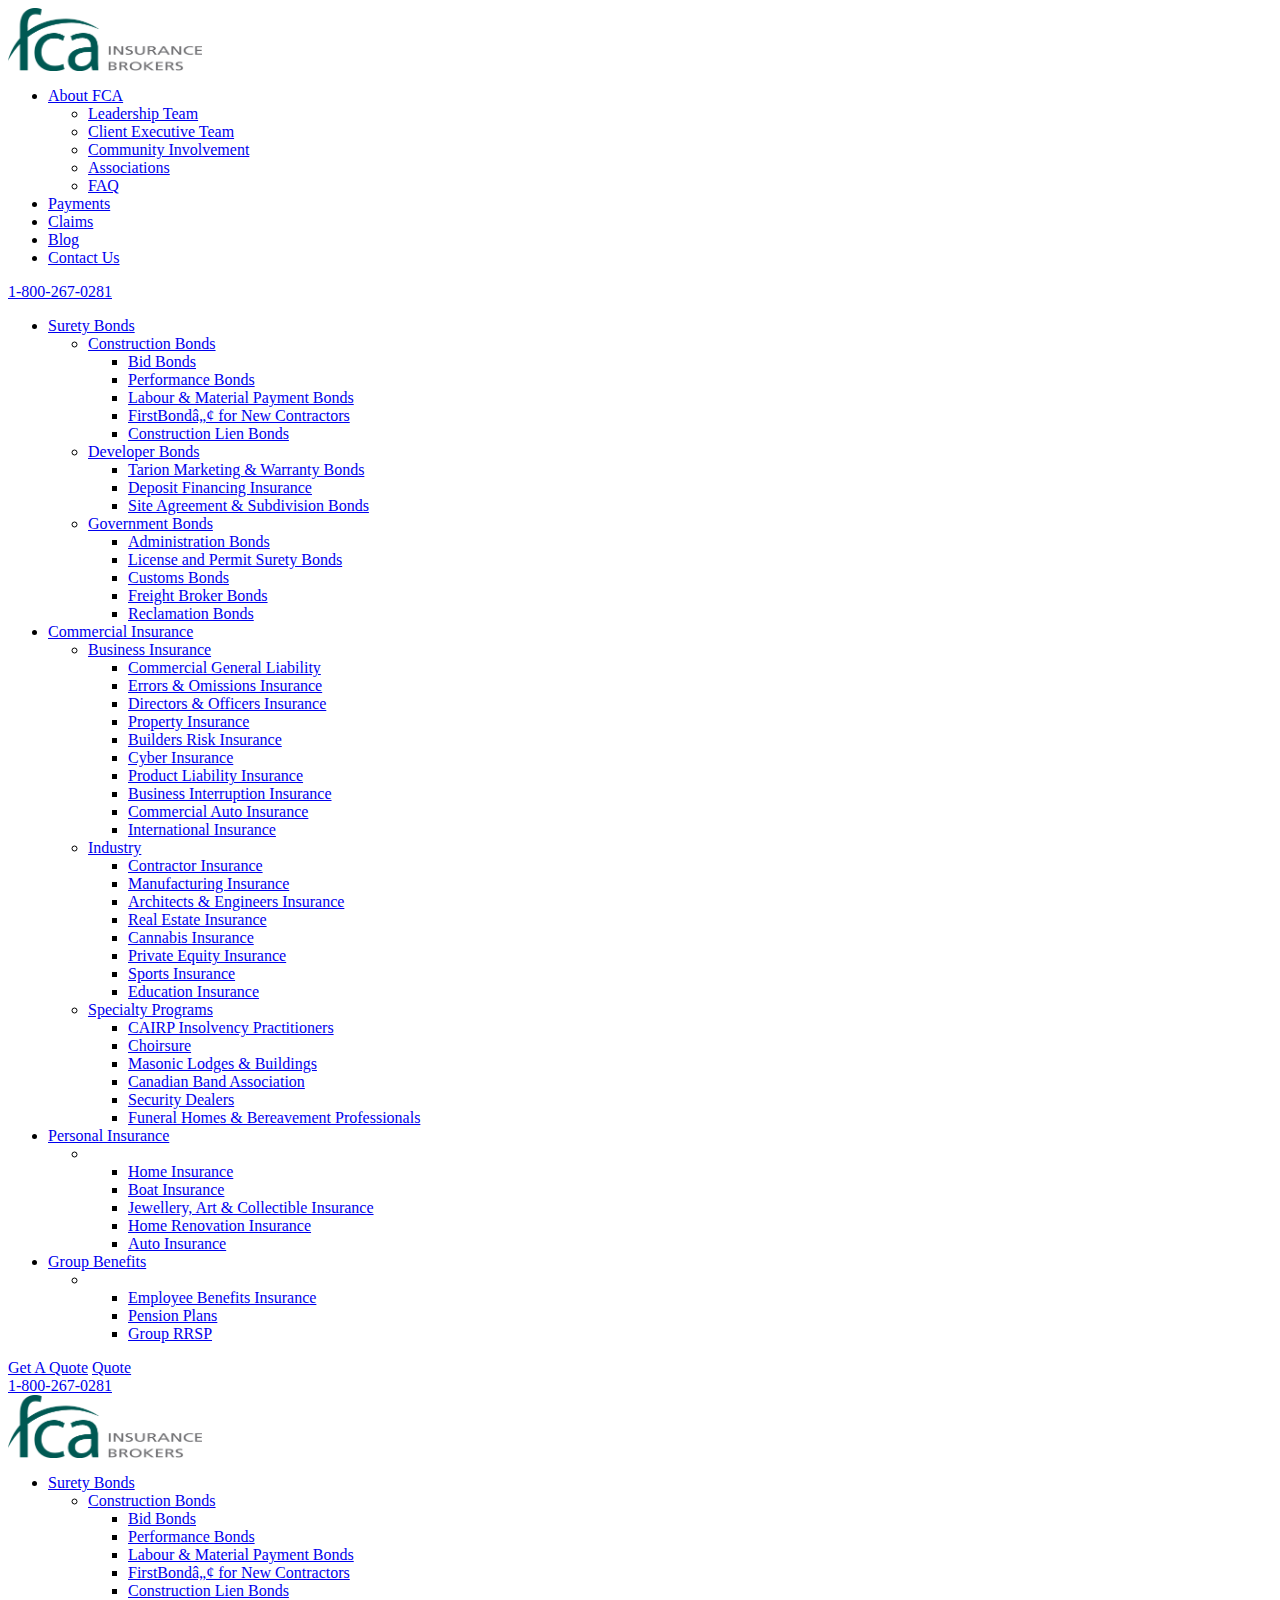
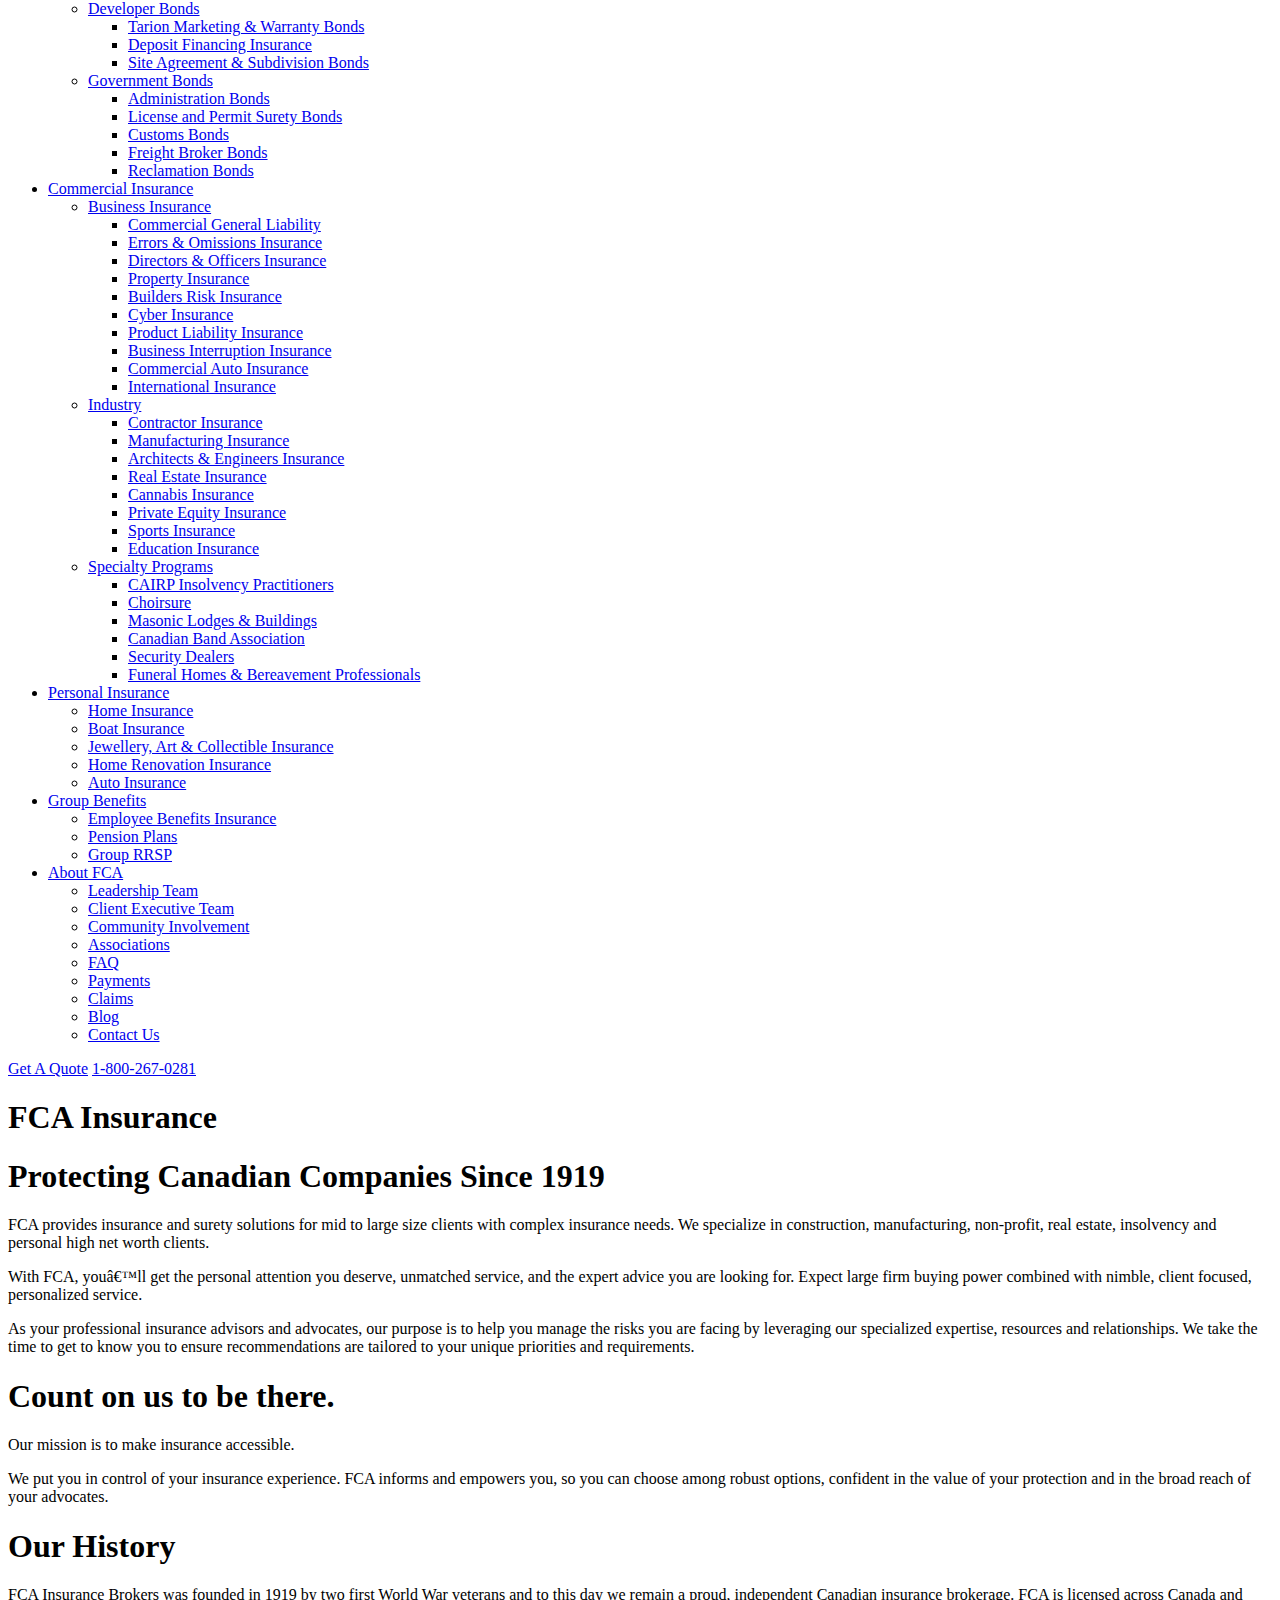
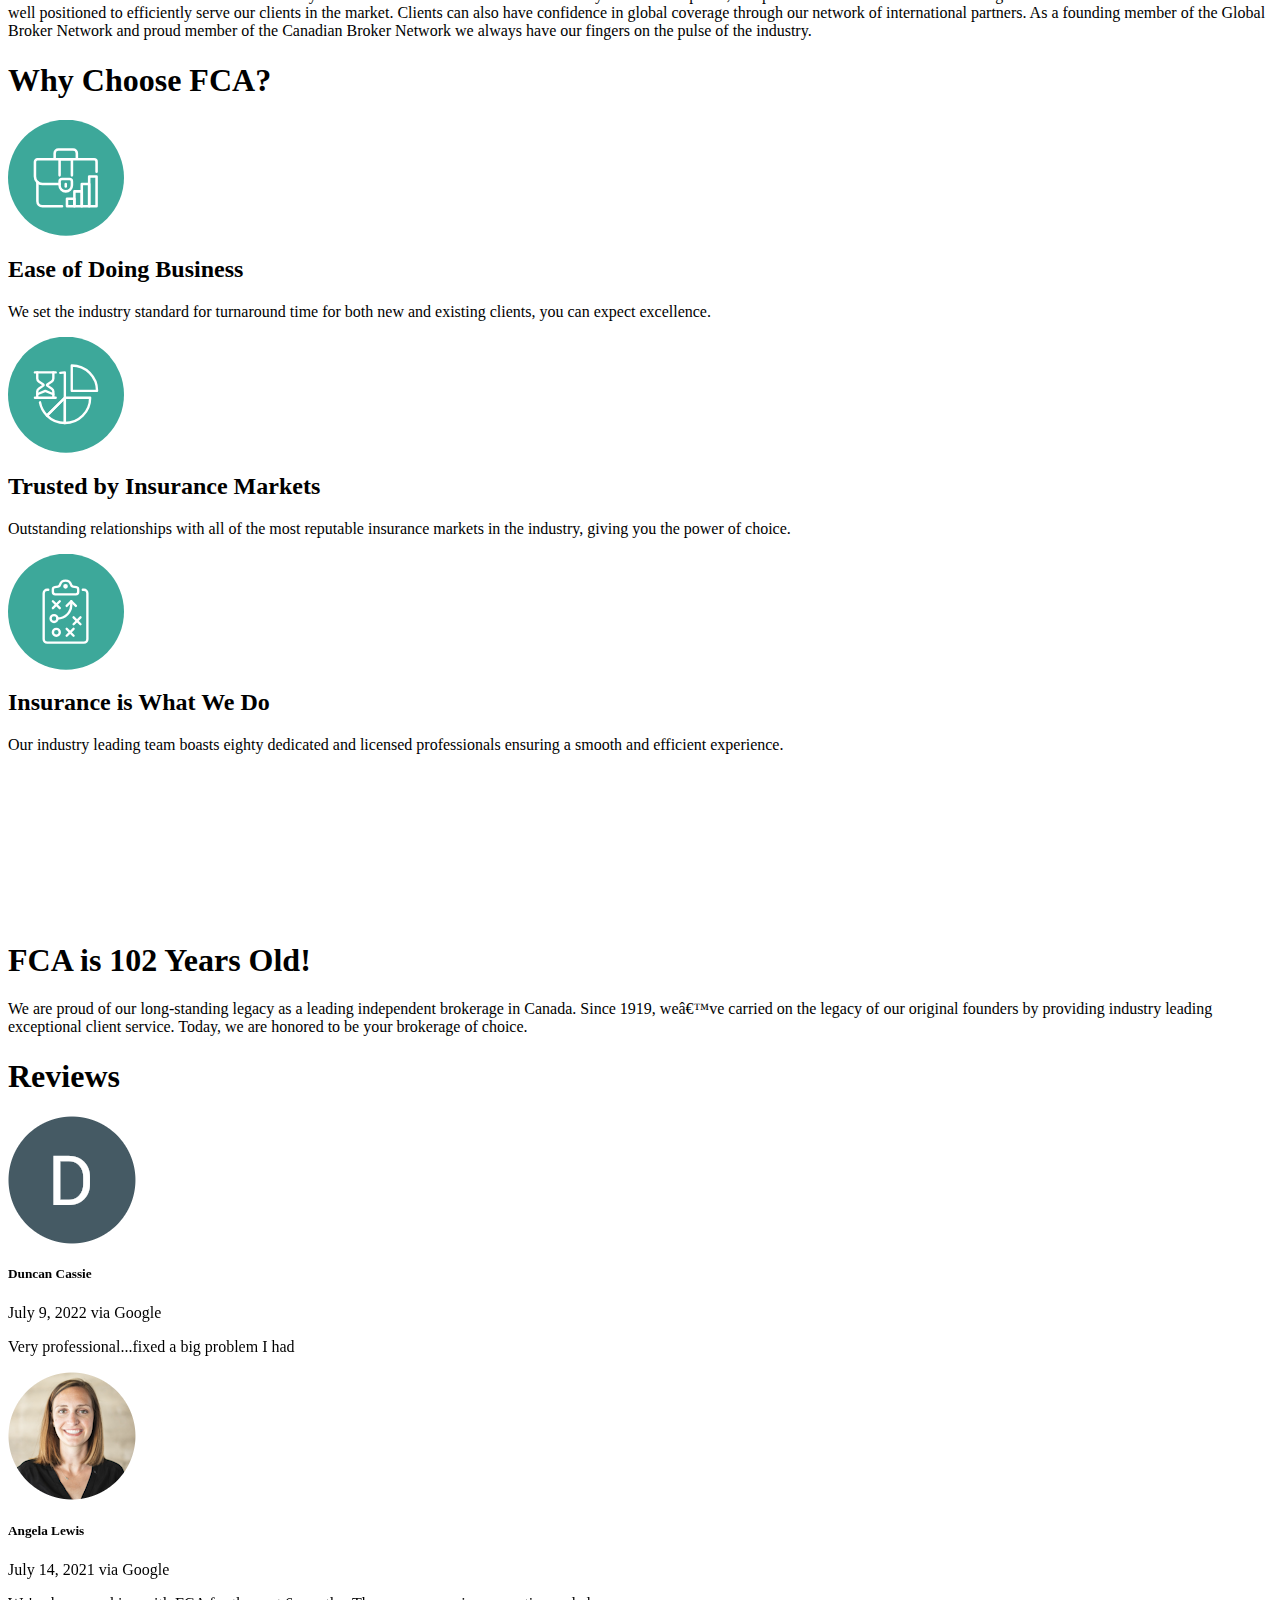
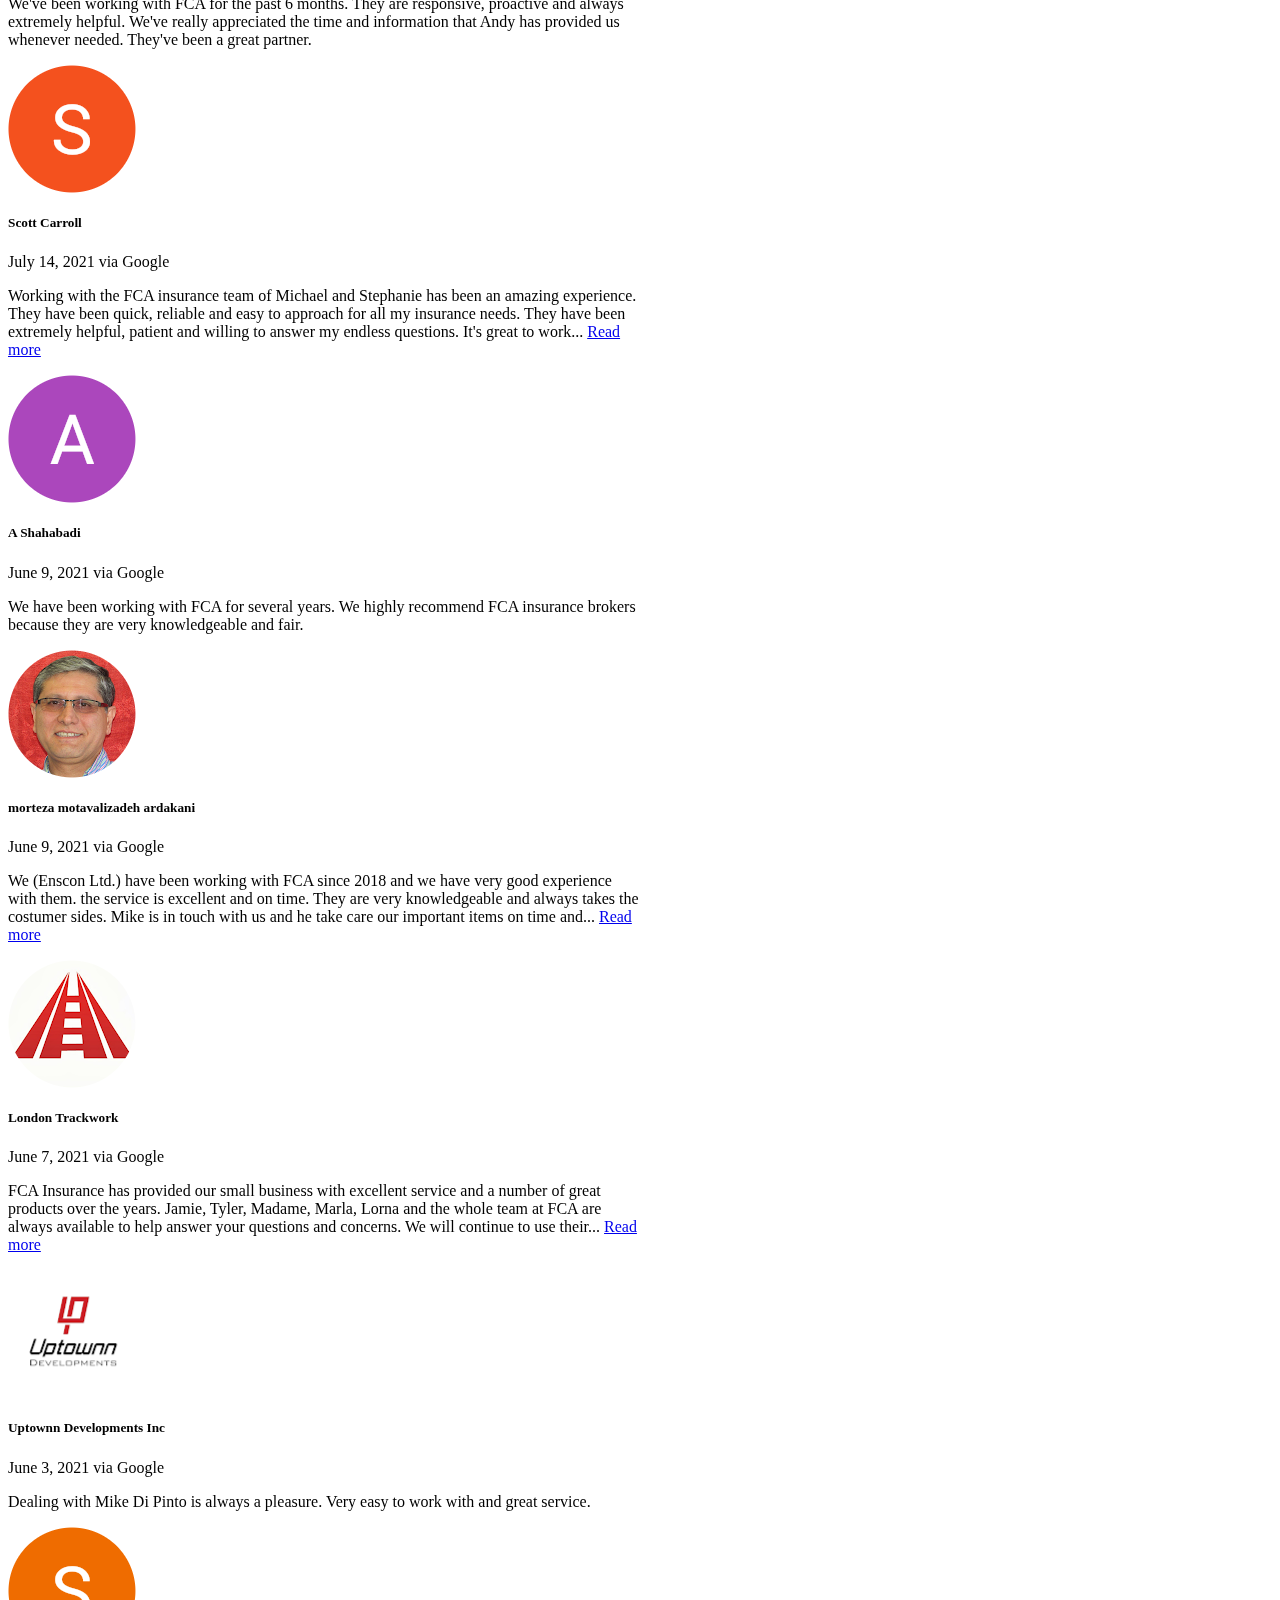
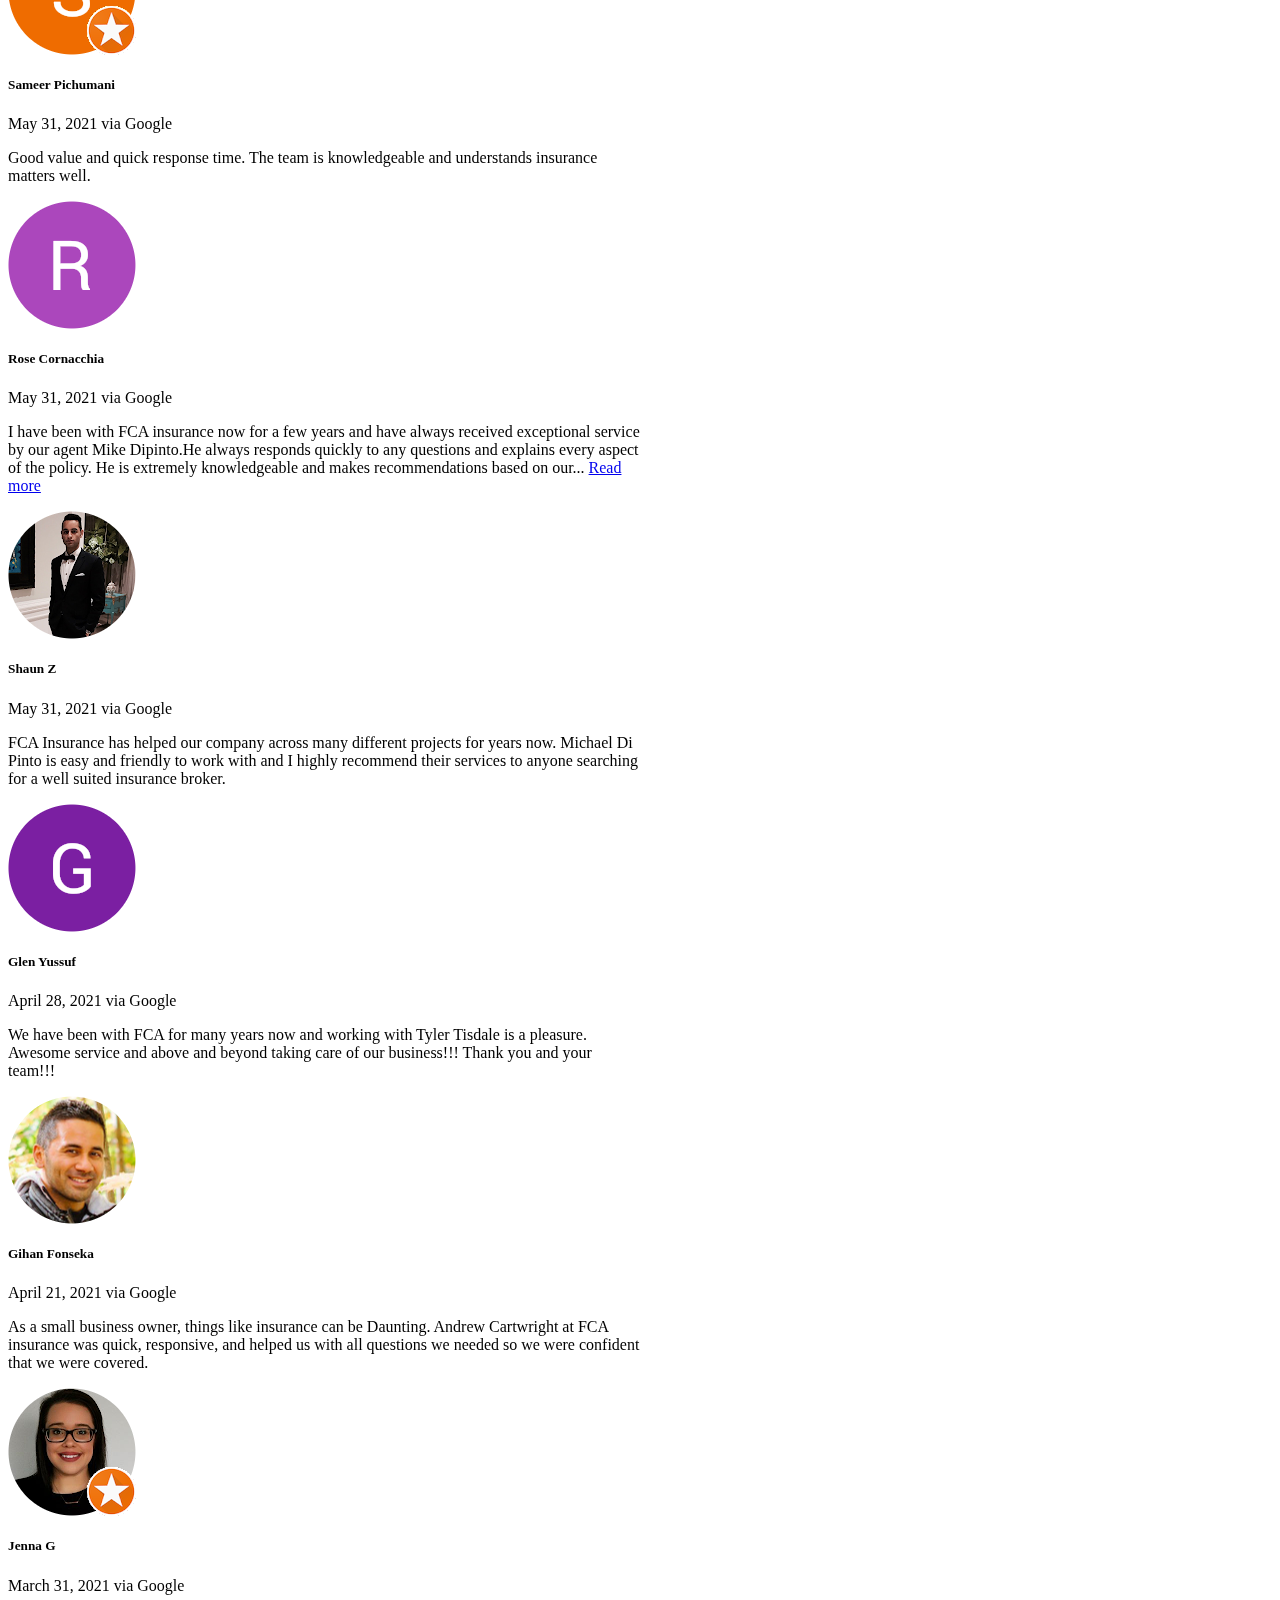
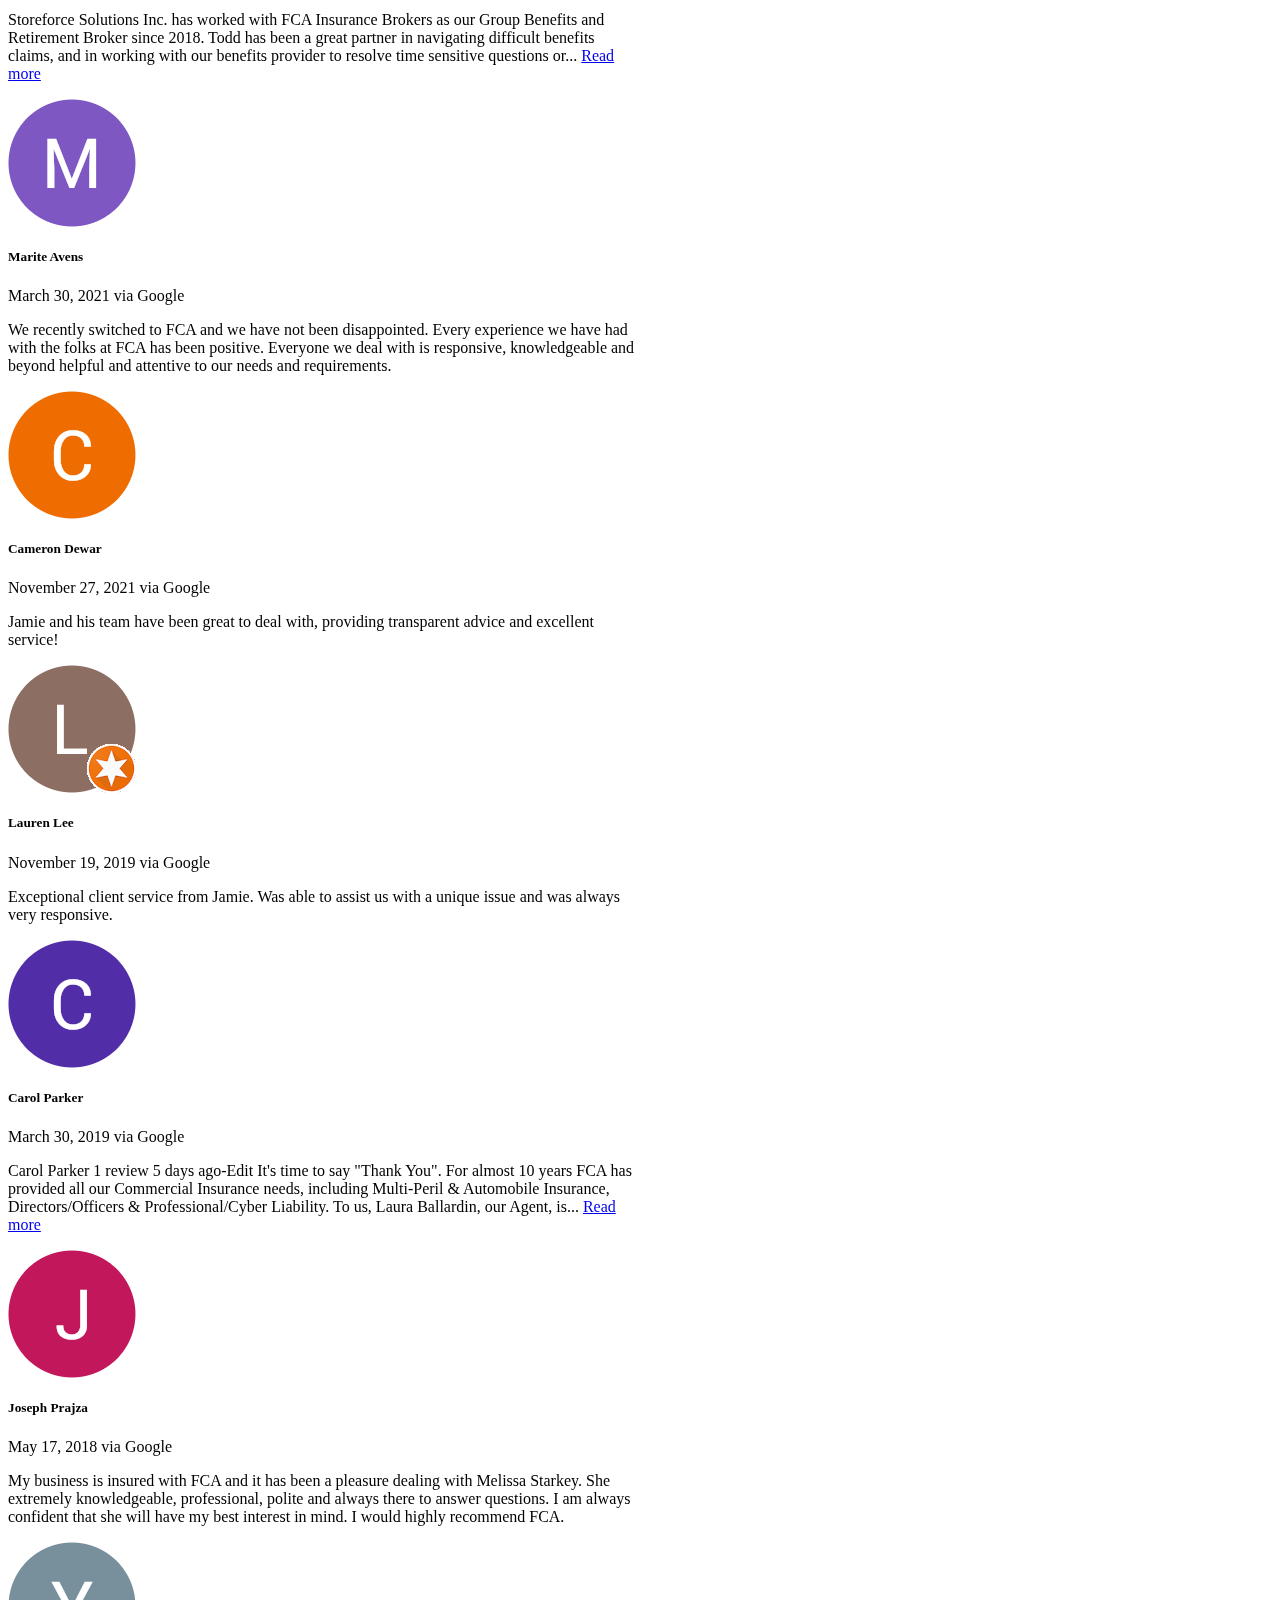
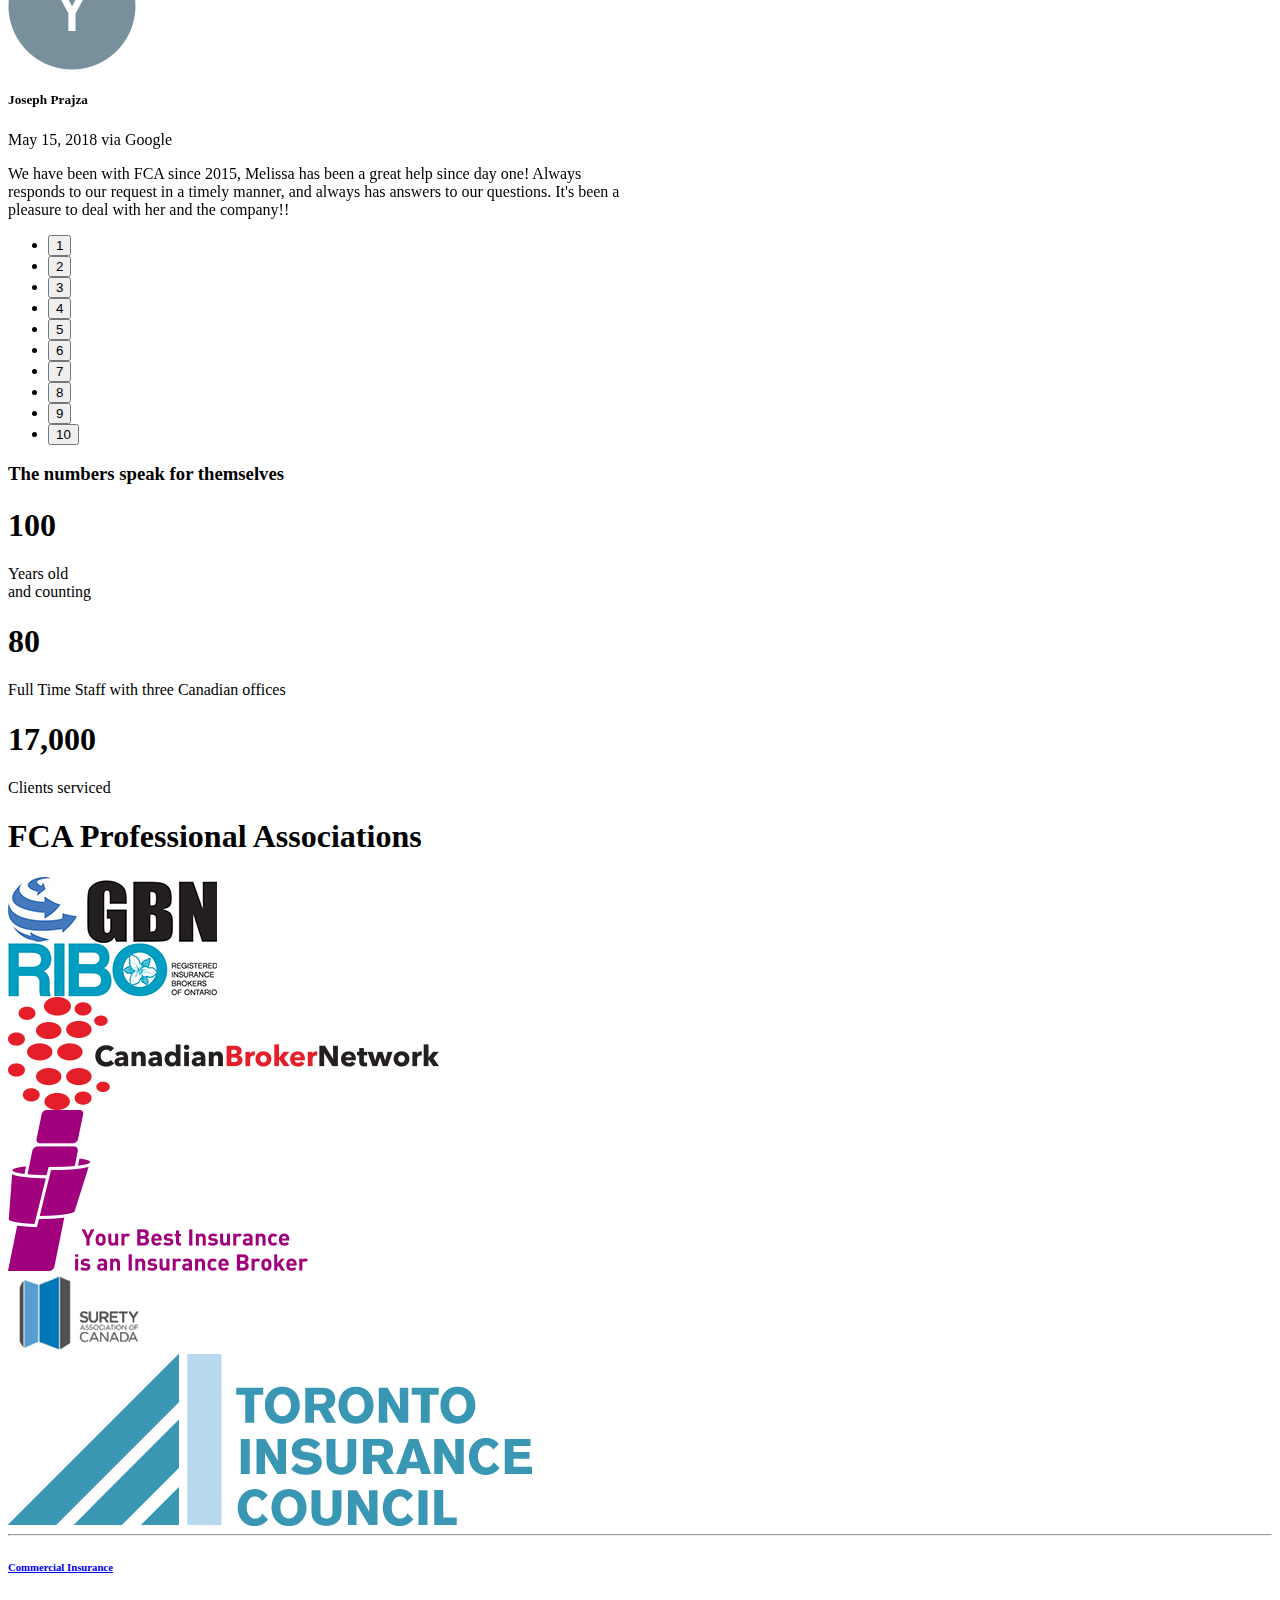
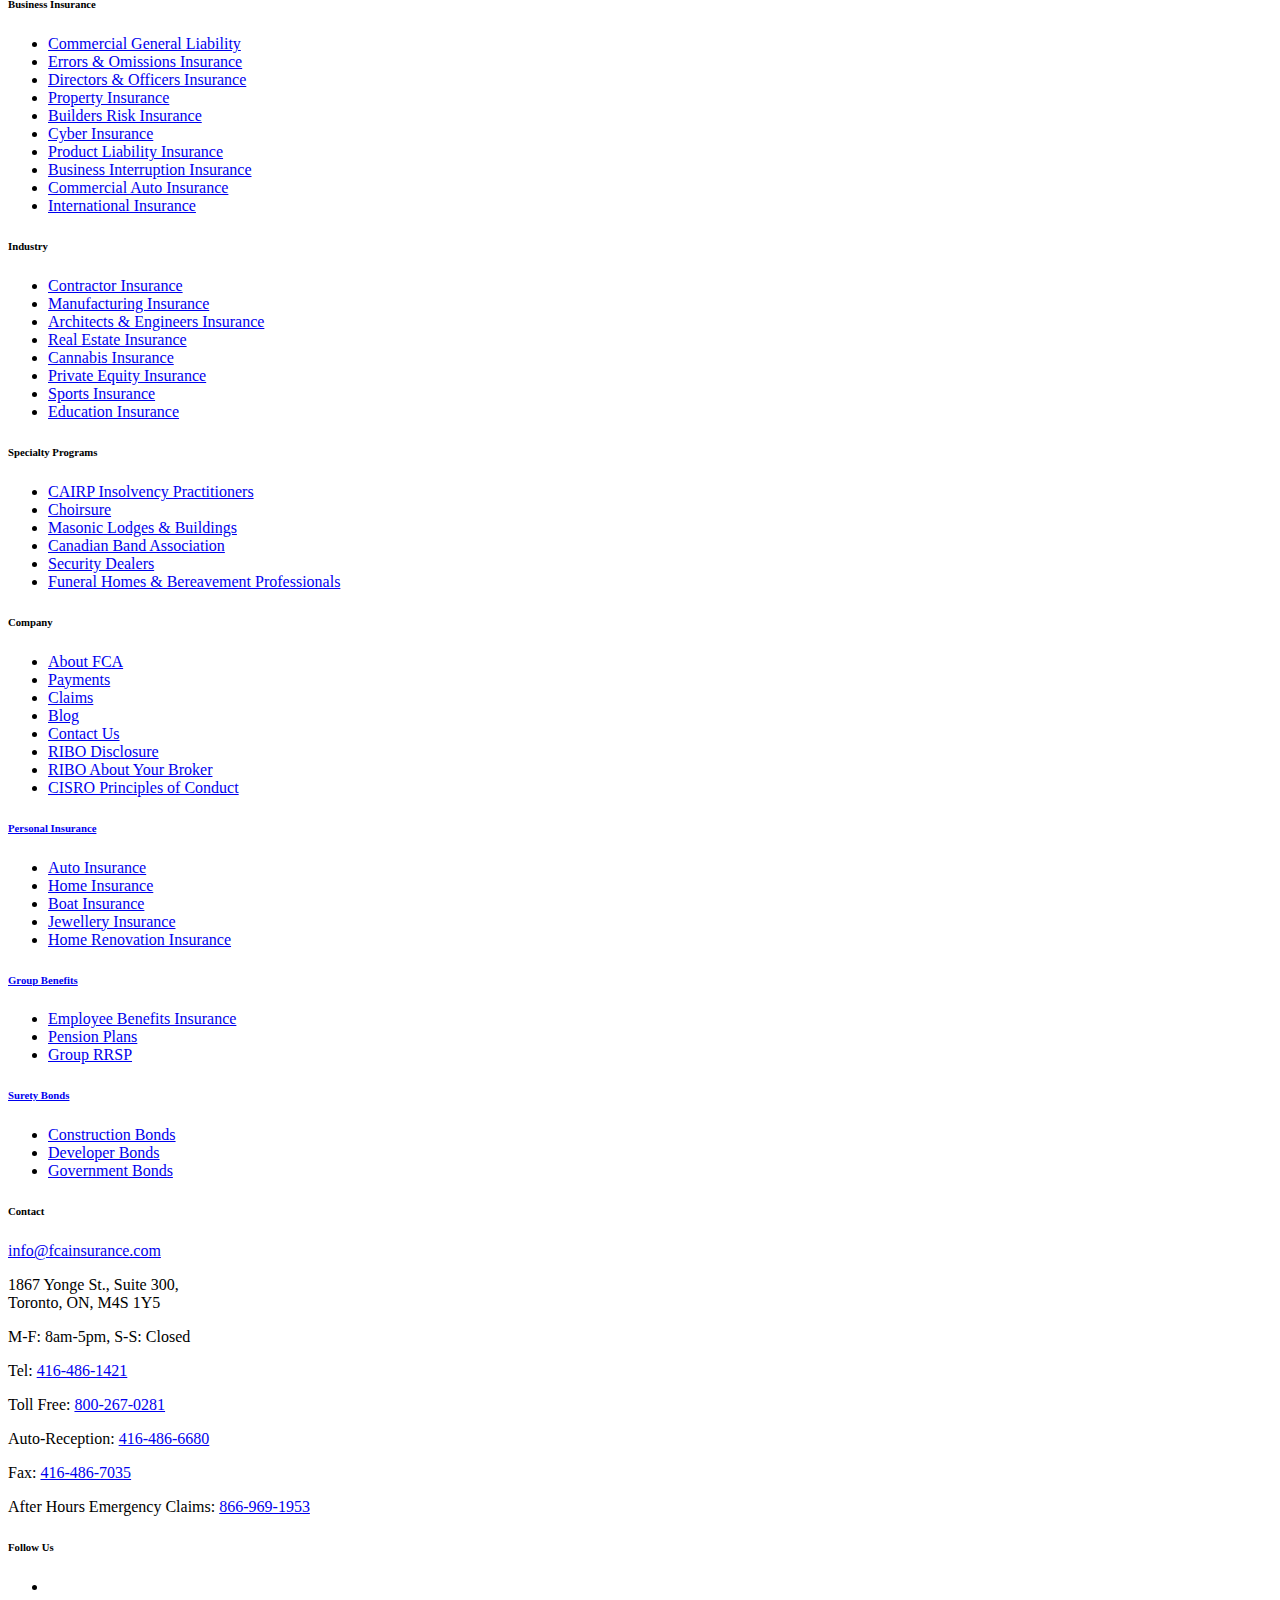
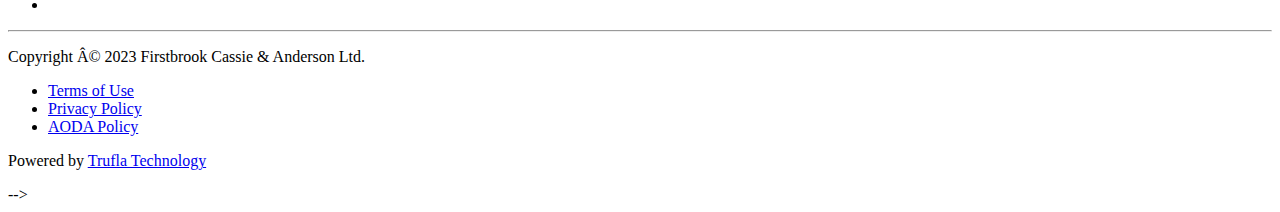
==== about-FCA.html @ ef861c51 "initial commit" ====
<!-- <!DOCTYPE html>
<html lang="en">
    <head>
        <link rel="preconnect" href="https://fonts.googleapis.com">
        <link rel="preconnect" href="https://fonts.gstatic.com" crossorigin>
        <link href="https://fonts.googleapis.com/css2?family=Source+Serif+Pro:wght@300;400;600;700;900&display=swap" rel="stylesheet">
        <link rel="preconnect" href="https://fonts.googleapis.com">
        <link rel="preconnect" href="https://fonts.gstatic.com" crossorigin>
        <link href="https://fonts.googleapis.com/css2?family=Source+Sans+Pro:wght@400;600;700;900&display=swap" rel="stylesheet">
        <link href="https://cdn.jsdelivr.net/npm/bootstrap@5.2.2/dist/css/bootstrap.min.css" rel="stylesheet" integrity="sha384-Zenh87qX5JnK2Jl0vWa8Ck2rdkQ2Bzep5IDxbcnCeuOxjzrPF/et3URy9Bv1WTRi" crossorigin="anonymous">
        <link rel="stylesheet" href="https://cdnjs.cloudflare.com/ajax/libs/font-awesome/4.7.0/css/font-awesome.min.css">
        <meta charset="UTF-8">
        <meta http-equiv="X-UA-Compatible" content="IE=edge">
        <meta name="viewport" content="width=device-width, initial-scale=1.0">
        <title>Commercial & Personal Insurance | FCA Insurance Brokers</title>
        <link rel="shortcut icon" href="/assests/images/Fevicon.png" type="image/x-icon">
        <link rel="stylesheet" href="/assests/css/slick-theme.css">
        <link rel="stylesheet" href="/assests/css/slick.css">
        <link rel="stylesheet" href="/assests/css/main.css">
    </head>
<body>
    <div id="wrapper">
        <!-- < -- Header section-- > -->
        <header class="site-header">
            <div class="container">
                <div class="header-wrap">
                    <div class="site-logo">
                        <a href="index.html">
                            <img src="./assests/images/site-logo.svg" alt="site-logo">
                        </a>
                    </div>
                    <div class="nav-bar">
                        <nav class="top-nav">
                            <ul>
                                <li>
                                    <a href="about-FCA.html">About FCA</a>
                                    <ul class="sub-menu">
                                        <li>
                                            <a href="#">Leadership Team</a>
                                        </li>
                                        <li>
                                            <a href="#">Client Executive Team</a>
                                        </li>
                                        <li>
                                            <a href="#">Community Involvement</a>
                                        </li>
                                        <li>
                                            <a href="#">Associations</a>
                                        </li>
                                        <li>
                                            <a href="#">FAQ</a>
                                        </li>
                                    </ul>
                                </li>
                                <li>
                                    <a href="payments.html">Payments</a>
                                </li>
                                <li>
                                    <a href="#">Claims</a>
                                </li>
                                <li>
                                    <a href="#">Blog</a>
                                </li>
                                <li>
                                    <a href="#">Contact Us</a>
                                </li>
                            </ul>
                            <div class="btn--call dis-flex">
                                <a href="tel:18002670281">
                                    <i class="fa fa-phone" aria-hidden="true"></i>
                                    <span>1-800-267-0281</span>
                                </a>
                            </div>
                        </nav>
                        <nav class="secondary-nav">
                            <ul>
                                <li class="sub-menu_three-child">
                                    <a href="#">Surety Bonds</a>
                                    <ul class="sub-menu-bonds">
                                        <li class="sub-menu-chil">
                                            <a href="#" class="title">Construction Bonds</a>
                                            <ul class="sub-menu-children">
                                                <li>
                                                    <a href="#">Bid Bonds</a>
                                                </li>
                                                <li>
                                                    <a href="#">Performance Bonds</a>
                                                </li>
                                                <li>
                                                    <a href="#">Labour & Material Payment Bonds</a>
                                                </li>
                                                <li>
                                                    <a href="#">FirstBond™ for New Contractors</a>
                                                </li>
                                                <li>
                                                    <a href="#">Construction Lien Bonds</a>
                                                </li>
                                            </ul>
                                        </li>
                                        <li class="sub-menu-chil">
                                            <a href="#" class="title">Developer Bonds</a>
                                            <ul class="sub-menu-children">
                                                <li>
                                                    <a href="#">Tarion Marketing & Warranty Bonds</a>
                                                </li>
                                                <li>
                                                    <a href="#">Deposit Financing Insurance</a>
                                                </li>
                                                <li>
                                                    <a href="#">Site Agreement & Subdivision Bonds</a>
                                                </li>
                                            </ul>
                                        </li>
                                        <li class="sub-menu-chil">
                                            <a href="#" class="title">Government Bonds</a>
                                            <ul class="sub-menu-children">
                                                <li>
                                                    <a href="#">Administration Bonds</a>
                                                </li>
                                                <li>
                                                    <a href="#">License and Permit Surety Bonds</a>
                                                </li>
                                                <li>
                                                    <a href="#">Customs Bonds</a>
                                                </li>
                                                <li>
                                                    <a href="#">Freight Broker Bonds</a>
                                                </li>
                                                <li>
                                                    <a href="#">Reclamation Bonds</a>
                                                </li>
                                            </ul>
                                        </li>
                                    </ul>
                                </li>
                                <li class="sub-menu_three-child">
                                    <a href="#">Commercial Insurance</a>
                                    <ul class="sub-menu-bonds">
                                        <li class="sub-menu-chil">
                                            <a href="#" class="title">Business Insurance</a>
                                            <ul class="sub-menu-children">
                                                <li>
                                                    <a href="#">Commercial General Liability</a>
                                                </li>
                                                <li>
                                                    <a href="#">Errors & Omissions Insurance</a>
                                                </li>
                                                <li>
                                                    <a href="#">Directors & Officers Insurance</a>
                                                </li>
                                                <li>
                                                    <a href="#">Property Insurance</a>
                                                </li>
                                                <li>
                                                    <a href="#">Builders Risk Insurance</a>
                                                </li>
                                                <li>
                                                    <a href="#">Cyber Insurance</a>
                                                </li>
                                                <li>
                                                    <a href="#">Product Liability Insurance</a>
                                                </li>
                                                <li>
                                                    <a href="#">Business Interruption Insurance</a>
                                                </li>
                                                <li>
                                                    <a href="#">Commercial Auto Insurance</a>
                                                </li>
                                                <li>
                                                    <a href="#">International Insurance</a>
                                                </li>
                                            </ul>
                                        </li>
                                        <li class="sub-menu-chil">
                                            <a href="#" class="title">Industry</a>
                                            <ul class="sub-menu-children">
                                                <li>
                                                    <a href="#">Contractor Insurance</a>
                                                </li>
                                                <li>
                                                    <a href="#">Manufacturing Insurance</a>
                                                </li>
                                                <li>
                                                    <a href="#">Architects & Engineers Insurance</a>
                                                </li>
                                                <li>
                                                    <a href="#">Real Estate Insurance</a>
                                                </li>
                                                <li>
                                                    <a href="#">Cannabis Insurance</a>
                                                </li>
                                                <li>
                                                    <a href="#">Private Equity Insurance</a>
                                                </li>
                                                <li>
                                                    <a href="#">Sports Insurance</a>
                                                </li>
                                                <li>
                                                    <a href="#">Education Insurance</a>
                                                </li>
                                            </ul>
                                        </li>
                                        <li class="sub-menu-chil">
                                            <a href="#" class="title">Specialty Programs</a>
                                            <ul class="sub-menu-children">
                                                <li>
                                                    <a href="#">CAIRP Insolvency Practitioners</a>
                                                </li>
                                                <li>
                                                    <a href="#">Choirsure</a>
                                                </li>
                                                <li>
                                                    <a href="#">Masonic Lodges & Buildings</a>
                                                </li>
                                                <li>
                                                    <a href="#">Canadian Band Association</a>
                                                </li>
                                                <li>
                                                    <a href="#">Security Dealers</a>
                                                </li>
                                                <li>
                                                    <a href="#">Funeral Homes & Bereavement Professionals</a>
                                                </li>
                                            </ul>
                                        </li>
                                    </ul>
                                </li>
                                <li class="sub-menu-children">
                                    <a href="#">Personal Insurance</a>
                                    <ul class="sub-menu-bonds">
                                        <li class="sub-menu-chil">
                                            <ul class="sub-menu-children">
                                                <li>
                                                    <a href="#">Home Insurance</a>
                                                </li>
                                                <li>
                                                    <a href="#">Boat Insurance</a>
                                                </li>
                                                <li>
                                                    <a href="#">Jewellery, Art & Collectible Insurance</a>
                                                </li>
                                                <li>
                                                    <a href="#">Home Renovation Insurance</a>
                                                </li>
                                                <li>
                                                    <a href="#">Auto Insurance</a>
                                                </li>
                                            </ul>
                                        </li>
                                    </ul>
                                </li>
                                <li class="sub-menu-children">
                                    <a href="#">Group Benefits</a>
                                    <ul class="sub-menu-bonds">
                                        <li class="sub-menu-chil">
                                            <ul class="sub-menu-children">
                                                <li>
                                                    <a href="#">Employee Benefits Insurance</a>
                                                </li>
                                                <li>
                                                    <a href="#">Pension Plans</a>
                                                </li>
                                                <li>
                                                    <a href="#">Group RRSP</a>
                                                </li>
                                            </ul>
                                        </li>
                                    </ul>
                                </li>
                            </ul>
                            <a href="#" class="btn-primary">Get A Quote</a>
                            <a href="#" class="btn-primary btn-quote">Quote</a>
                            <div class="btn--call">
                                <a href="tel:18002670281">
                                    <i class="fa fa-phone" aria-hidden="true"></i>
                                    <span>1-800-267-0281</span>
                                </a>
                            </div>
                            <a href="#" class="menu-toggle">    
                                <span></span>
                            </a>
                        </nav>
                    </div>
                </div>
            </div>
            <nav class="rightside-menu">
                <div class="header_content">
                    <a href="#">
                        <img src="/assests/images/site-logo.svg" alt="site-logo">
                    </a>
                    <a class="close-btn">
                        <i class="fa fa-times" aria-hidden="true"></i>
                    </a>
                </div>
                <div class="sub-menu">
                    <ul class="first-menu">
                        <li>
                            <a href="#">Surety Bonds</a>
                            <ul class="first-menu-child">
                                <li>
                                    <a href="#">Construction Bonds</a>
                                    <ul class="first-menu-children">
                                        <li>
                                            <a href="#">Bid Bonds</a>
                                        </li>
                                        <li>
                                            <a href="#">Performance Bonds</a>
                                        </li>
                                        <li>
                                            <a href="#">Labour & Material Payment Bonds</a>
                                        </li>
                                        <li>
                                            <a href="#">FirstBond™ for New Contractors</a>
                                        </li>
                                        <li>
                                            <a href="#">Construction Lien Bonds</a>
                                        </li>
                                    </ul>
                                </li>
                                <li>
                                    <a href="#">Developer Bonds</a>
                                    <ul class="first-menu-children">
                                        <li>
                                            <a href="#">Tarion Marketing & Warranty Bonds</a>
                                        </li>
                                        <li>
                                            <a href="#">Deposit Financing Insurance</a>
                                        </li>
                                        <li>
                                            <a href="#">Site Agreement & Subdivision Bonds</a>
                                        </li>
                                    </ul>
                                </li>
                                <li>
                                    <a href="#">Government Bonds</a>
                                    <ul class="first-menu-children">
                                        <li>
                                            <a href="#">Administration Bonds</a>
                                        </li>
                                        <li>
                                            <a href="#">License and Permit Surety Bonds</a>
                                        </li>
                                        <li>
                                            <a href="#">Customs Bonds</a>
                                        </li>
                                        <li>
                                            <a href="#">Freight Broker Bonds</a>
                                        </li>
                                        <li>
                                            <a href="#">Reclamation Bonds</a>
                                        </li>
                                    </ul>
                                </li>
                            </ul>
                        </li>
                        <li>
                            <a href="#">Commercial Insurance</a>
                            <ul class="first-menu-child">
                                <li>
                                    <a href="#">Business Insurance</a>
                                    <ul class="first-menu-children">
                                        <li>
                                            <a href="#">Commercial General Liability</a>
                                        </li>
                                        <li>
                                            <a href="#">Errors & Omissions Insurance</a>
                                        </li>
                                        <li>
                                            <a href="#">Directors & Officers Insurance</a>
                                        </li>
                                        <li>
                                            <a href="#">Property Insurance</a>
                                        </li>
                                        <li>
                                            <a href="#">Builders Risk Insurance</a>
                                        </li>
                                        <li>
                                            <a href="#">Cyber Insurance</a>
                                        </li>
                                        <li>
                                            <a href="#">Product Liability Insurance</a>
                                        </li>
                                        <li>
                                            <a href="#">Business Interruption Insurance</a>
                                        </li>
                                        <li>
                                            <a href="#">Commercial Auto Insurance</a>
                                        </li>
                                        <li>
                                            <a href="#">International Insurance</a>
                                        </li>
                                    </ul>
                                </li>
                                <li>
                                    <a href="#">Industry</a>
                                    <ul class="first-menu-children">
                                        <li>
                                            <a href="#">Contractor Insurance</a>
                                        </li>
                                        <li>
                                            <a href="#">Manufacturing Insurance</a>
                                        </li>
                                        <li>
                                            <a href="#">Architects & Engineers Insurance</a>
                                        </li>
                                        <li>
                                            <a href="#">Real Estate Insurance</a>
                                        </li>
                                        <li>
                                            <a href="#">Cannabis Insurance</a>
                                        </li>
                                        <li>
                                            <a href="#">Private Equity Insurance</a>
                                        </li>
                                        <li>
                                            <a href="#">Sports Insurance</a>
                                        </li>
                                        <li>
                                            <a href="#">Education Insurance</a>
                                        </li>
                                    </ul>
                                </li>
                                <li>
                                    <a href="#">Specialty Programs</a>
                                    <ul class="first-menu-children">
                                        <li>
                                            <a href="#">CAIRP Insolvency Practitioners</a>
                                        </li>
                                        <li>
                                            <a href="#">Choirsure</a>
                                        </li>
                                        <li>
                                            <a href="#">Masonic Lodges & Buildings</a>
                                        </li>
                                        <li>
                                            <a href="#">Canadian Band Association</a>
                                        </li>
                                        <li>
                                            <a href="#">Security Dealers</a>
                                        </li>
                                        <li>
                                            <a href="#">Funeral Homes & Bereavement Professionals</a>
                                        </li>
                                    </ul>
                                </li>
                            </ul>
                        </li>
                        <li>
                            <a href="#">Personal Insurance</a>
                            <ul class="first-menu-children child_only">
                                <li>
                                    <a href="#">Home Insurance</a>
                                </li>
                                <li>
                                    <a href="#">Boat Insurance</a>
                                </li>
                                <li>
                                    <a href="#">Jewellery, Art & Collectible Insurance</a>
                                </li>
                                <li>
                                    <a href="#">Home Renovation Insurance</a>
                                </li>
                                <li>
                                    <a href="#">Auto Insurance</a>
                                </li>
                            </ul>
                        </li>
                        <li>
                            <a href="#">Group Benefits</a>
                            <ul class="first-menu-children child_only">
                                <li>
                                    <a href="#">Employee Benefits Insurance</a>
                                </li>
                                <li>
                                    <a href="#">Pension Plans</a>
                                </li>
                                <li>
                                    <a href="#">Group RRSP</a>
                                </li>
                            </ul>
                        </li>
                        <li>
                            <a href="#">About FCA</a>
                            <ul class="first-menu-children child_only">
                                <li>
                                    <a href="#">Leadership Team</a>
                                </li>
                                <li>
                                    <a href="#">Client Executive Team</a>
                                </li>
                                <li>
                                    <a href="#">Community Involvement</a>
                                </li>
                                <li>
                                    <a href="#">Associations</a>
                                </li>
                                <li>
                                    <a href="#">FAQ</a>
                                </li>
                            </ul>
                        </li>
                        <ul class="first-menu-children d-block">
                            <li>
                                <a href="#">Payments</a>
                            </li>
                            <li>
                                <a href="#">Claims</a>
                            </li>
                            <li>
                                <a href="#">Blog</a>
                            </li>
                            <li>
                                <a href="#">Contact Us</a>
                            </li>
                        </ul>
                    </ul>
                </div>
                <div class="site-bar-btn text-center mb-4">
                    <a href="#" class="btn-primary">Get A Quote</a>
                    <a href="tel:18002670281" class="btn-primary btn-call">
                        <i class="fa fa-phone" aria-hidden="true"></i>1-800-267-0281
                    </a>
                </div>
            </nav>
            <div class="site-overlay"></div>
        </header>
        <main section="site-main">
            <section class="section section--inner-hero">
                <div class="container">
                    <div class="row">
                        <div class="col-12 col-sm-12 col-md-7">
                            <div class="hero__content">
                                <div class="hero__card">
                                    <h1>FCA Insurance</h1>
                                </div>
                            </div>
                        </div>
                    </div>
                </div>
            </section>
            <div class="hero__content_bg"></div>
            <section class="section section--since">
                <div class="container">
                    <div class="row">
                        <div class="since__info">
                            <h1 class="text-center">Protecting Canadian Companies Since 1919</h1>
                            <p>FCA provides insurance and surety solutions for mid to large size clients with complex insurance needs. We specialize in construction, manufacturing, non-profit, real estate, insolvency and personal high net worth clients.</p>
                            <p>With FCA, you’ll get the personal attention you deserve, unmatched service, and the expert advice you are looking for. Expect large firm buying power combined with nimble, client focused, personalized service.</p>
                            <p>As your professional insurance advisors and advocates, our purpose is to help you manage the risks you are facing by leveraging our specialized expertise, resources and relationships. We take the time to get to know you to ensure recommendations are tailored to your unique priorities and requirements.</p>
                        </div>
                    </div>
                </div>
            </section>
            <section class="section section--mission">
                <div class="container">
                        <div class="section__text">
                            <h1 class="text-center">Count on us to be there.</h1>
                            <p class="text-center">Our mission is to make insurance accessible.</p>
                            <p class="text-center">We put you in control of your insurance experience. FCA informs and empowers you, so you can choose among robust options, confident in the value of your protection and in the broad reach of your advocates.</p>
                        </div>
                    </div>
            </section>
            <section class="section section--history">
                <div class="container">
                    <div class="history__text">
                        <h1>Our History</h1>
                        <p>FCA Insurance Brokers was founded in 1919 by two first World War veterans and to this day we remain a proud, independent Canadian insurance brokerage. FCA is licensed across Canada and well positioned to efficiently serve our clients in the market. Clients can also have confidence in global coverage through our network of international partners. As a founding member of the Global Broker Network and proud member of the Canadian Broker Network we always have our fingers on the pulse of the industry.</p>
                    </div>
                </div>
            </section>
            <section class="section section--services about-services">
                <div class="container">
                    <div class="section__title text-center">
                        <h1>Why Choose FCA?</h1>
                    </div>
                    <div class="services__cards">
                        <div class="row">
                            <div class="col-12 col-md-6 col-lg-4">
                                <div class="services__block text-center">
                                    <img src="/assests/images/oval-icon-bookbag.svg" alt="bookbag">
                                    <h2>Ease of Doing Business</h2>
                                    <p class="text-left">We set the industry standard for turnaround time for both new and existing clients, you can expect excellence.</p>
                                </div>
                            </div>
                            <div class="col-12 col-md-6 col-lg-4">
                                <div class="services__block text-center">
                                    <img src="/assests/images/oval-icon-chart.svg" alt="chart">
                                    <h2>Trusted by Insurance Markets</h2>
                                    <p class="text-left">Outstanding relationships with all of the most reputable insurance markets in the industry, giving you the power of choice.</p>
                                </div>
                            </div>
                            <div class="col-12 col-md-6 col-lg-4">
                                <div class="services__block text-center">
                                    <img src="/assests/images/oval-icon-strategy.svg" alt="strategy">
                                    <h2>Insurance is What We Do</h2>
                                    <p class="text-left">Our industry leading team boasts eighty dedicated and licensed professionals ensuring a smooth and efficient experience.</p>
                                </div>
                            </div>
                        </div>
                    </div>
                </div>
            </section>
            <section class="section section--video">
                <div class="container">
                    <div class="row">
                        <div class="col-12 col-sm-6 col-md-6">
                            <div class="watching_video">
                                <iframe title="FCA Insurance Brokers 100 Year History" src="https://www.youtube.com/embed/jhjTPWJ7YbI?feature=oembed" frameborder="0" allow="accelerometer; autoplay; clipboard-write; encrypted-media; gyroscope; picture-in-picture; web-share" allowfullscreen=""></iframe>
                            </div>
                        </div>
                        <div class="col-12 col-sm-6 col-md-6">
                            <div class="video__text">
                                <h1>FCA is <strong>102 Years Old!</strong></h1>
                                <p>We are proud of our long-standing legacy as a leading independent brokerage in Canada. Since 1919, we’ve carried on the legacy of our original founders by providing industry leading exceptional client service. Today, we are honored to be your brokerage of choice.</p>
                            </div>
                        </div>
                    </div>
                </div>
            </section>
            <section class="section section--testimonial about-testimonial">
                <div class="container">
                    <div class="section__title text-center">
                        <h1>Reviews</h1>
                    </div>
                    <div class="testimonial__slider row">
                        <div class="col-6">
                            <div class="card_slider">
                                <div class="dis-flex">
                                    <div class="testimonial-image">
                                        <img src="/assests/images/unnamed-1.png" alt="testimonial-image">
                                    </div>
                                    <div class="testimonial-details">
                                        <i class="google-map_icon"></i>
                                        <h5>Duncan Cassie</h5>
                                        <div class="star-image"></div>
                                        <p>July 9, 2022 via Google</p>
                                    </div>
                                </div>
                                <p>Very professional...fixed a big problem I had</p>
                            </div>
                        </div>
                        <div class="col-6">
                            <div class="card_slider">
                                <div class="dis-flex">
                                    <div class="testimonial-image">
                                        <img src="/assests/images/unnamed-2.png" alt="testimonial-image">
                                    </div>
                                    <div class="testimonial-details">
                                        <i class="google-map_icon"></i>
                                        <h5>Angela Lewis</h5>
                                        <div class="star-image"></div>
                                        <p>July 14, 2021 via Google</p>
                                    </div>
                                </div>
                                <p>We've been working with FCA for the past 6 months. They are responsive, proactive and always extremely helpful. We've really appreciated the time and information that Andy has provided us whenever needed. They've been a great partner.</p>
                            </div>
                        </div>
                        <div class="col-6">
                            <div class="card_slider">
                                <div class="dis-flex">
                                    <div class="testimonial-image">
                                        <img src="/assests/images/unnamed-3.png" alt="testimonial-image">
                                    </div>
                                    <div class="testimonial-details">
                                        <i class="google-map_icon"></i>
                                        <h5>Scott Carroll</h5>
                                        <div class="star-image"></div>
                                        <p>July 14, 2021 via Google</p>
                                    </div>
                                </div>
                                <p>Working with the FCA insurance team of Michael and Stephanie has been an amazing experience. They have been quick, reliable and easy to approach for all my insurance needs. They have been extremely helpful, patient and willing to answer my endless questions. It's great to work... <a href="#" class="read-more">Read more</a></p>
                            </div>
                        </div>
                        <div class="col-6">
                            <div class="card_slider">
                                <div class="dis-flex">
                                    <div class="testimonial-image">
                                        <img src="/assests/images/unnamed-4.png" alt="testimonial-image">
                                    </div>
                                    <div class="testimonial-details">
                                        <i class="google-map_icon"></i>
                                        <h5>A Shahabadi</h5>
                                        <div class="star-image"></div>
                                        <p>June 9, 2021 via Google</p>
                                    </div>
                                </div>
                                <p>We have been working with FCA for several years.
                                    We highly recommend FCA insurance brokers because they are very knowledgeable and fair.</p>
                            </div>
                        </div>
                        <div class="col-6">
                            <div class="card_slider">
                                <div class="dis-flex">
                                    <div class="testimonial-image">
                                        <img src="/assests/images/unnamed-5.png" alt="testimonial-image">
                                    </div>
                                    <div class="testimonial-details">
                                        <i class="google-map_icon"></i>
                                        <h5>morteza motavalizadeh ardakani</h5>
                                        <div class="star-image"></div>
                                        <p>June 9, 2021 via Google</p>
                                    </div>
                                </div>
                                <p>We (Enscon Ltd.) have been working with FCA since 2018 and we have very good experience with them. the service is excellent and on time. They are very knowledgeable and always takes the costumer sides. Mike is in touch with us and he take care our important items on time and... <a href="#" class="read-more">Read more</a></p>
                            </div>
                        </div>
                        <div class="col-6">
                            <div class="card_slider">
                                <div class="dis-flex">
                                    <div class="testimonial-image">
                                        <img src="/assests/images/unnamed-6.png" alt="testimonial-image">
                                    </div>
                                    <div class="testimonial-details">
                                        <i class="google-map_icon"></i>
                                        <h5>London Trackwork</h5>
                                        <div class="star-image"></div>
                                        <p>June 7, 2021 via Google</p>
                                    </div>
                                </div>
                                <p>FCA Insurance has provided our small business with excellent service and a number of great products over the years. Jamie, Tyler, Madame, Marla, Lorna and the whole team at FCA are always available to help answer your questions and concerns. We will continue to use their... <a href="#" class="read-more">Read more</a></p>
                            </div>
                        </div>
                        <div class="col-6">
                            <div class="card_slider">
                                <div class="dis-flex">
                                    <div class="testimonial-image">
                                        <img src="/assests/images/unnamed-7.png" alt="testimonial-image">
                                    </div>
                                    <div class="testimonial-details">
                                        <i class="google-map_icon"></i>
                                        <h5>Uptownn Developments Inc</h5>
                                        <div class="star-image"></div>
                                        <p>June 3, 2021 via Google</p>
                                    </div>
                                </div>
                                <p>Dealing with Mike Di Pinto is always a pleasure. Very easy to work with and great service.</p>
                            </div>
                        </div>
                        <div class="col-6">
                            <div class="card_slider">
                                <div class="dis-flex">
                                    <div class="testimonial-image">
                                        <img src="/assests/images/unnamed-8.png" alt="testimonial-image">
                                    </div>
                                    <div class="testimonial-details">
                                        <i class="google-map_icon"></i>
                                        <h5>Sameer Pichumani</h5>
                                        <div class="star-image"></div>
                                        <p>May 31, 2021 via Google</p>
                                    </div>
                                </div>
                                <p>Good value and quick response time. The team is knowledgeable and understands insurance matters well.</p>
                            </div>
                        </div>
                        <div class="col-6">
                            <div class="card_slider">
                                <div class="dis-flex">
                                    <div class="testimonial-image">
                                        <img src="/assests/images/unnamed-9.png" alt="testimonial-image">
                                    </div>
                                    <div class="testimonial-details">
                                        <i class="google-map_icon"></i>
                                        <h5>Rose Cornacchia</h5>
                                        <div class="star-image"></div>
                                        <p>May 31, 2021 via Google</p>
                                    </div>
                                </div>
                                <p>I have been with FCA insurance now for a few years and have always received exceptional service by our agent Mike Dipinto.He always responds quickly to any questions and explains every aspect of the policy. He is extremely knowledgeable and makes recommendations based on our... <a href="#" class="read-more">Read more</a></p>
                            </div>
                        </div>
                        <div class="col-6">
                            <div class="card_slider">
                                <div class="dis-flex">
                                    <div class="testimonial-image">
                                        <img src="/assests/images/unnamed-10.png" alt="testimonial-image">
                                    </div>
                                    <div class="testimonial-details">
                                        <i class="google-map_icon"></i>
                                        <h5>Shaun Z</h5>
                                        <div class="star-image"></div>
                                        <p>May 31, 2021 via Google</p>
                                    </div>
                                </div>
                                <p>FCA Insurance has helped our company across many different projects for years now. Michael Di Pinto is easy and friendly to work with and I highly recommend their services to anyone searching for a well suited insurance broker.</p>
                            </div>
                        </div>
                        <div class="col-6">
                            <div class="card_slider">
                                <div class="dis-flex">
                                    <div class="testimonial-image">
                                        <img src="/assests/images/unnamed-11.png" alt="testimonial-image">
                                    </div>
                                    <div class="testimonial-details">
                                        <i class="google-map_icon"></i>
                                        <h5>Glen Yussuf</h5>
                                        <div class="star-image"></div>
                                        <p>April 28, 2021 via Google</p>
                                    </div>
                                </div>
                                <p>We have been with FCA for many years now and working with Tyler Tisdale is a pleasure. Awesome service and above and beyond taking care of our business!!! Thank you and your team!!!</p>
                            </div>
                        </div>
                        <div class="col-6">
                            <div class="card_slider">
                                <div class="dis-flex">
                                    <div class="testimonial-image">
                                        <img src="/assests/images/unnamed-12.png" alt="testimonial-image">
                                    </div>
                                    <div class="testimonial-details">
                                        <i class="google-map_icon"></i>
                                        <h5>Gihan Fonseka</h5>
                                        <div class="star-image"></div>
                                        <p>April 21, 2021 via Google</p>
                                    </div>
                                </div>
                                <p>As a small business owner, things like insurance can be Daunting. Andrew Cartwright at FCA insurance was quick, responsive, and helped us with all questions we needed so we were confident that we were covered.</p>
                            </div>
                        </div>
                        <div class="col-6">
                            <div class="card_slider">
                                <div class="dis-flex">
                                    <div class="testimonial-image">
                                        <img src="/assests/images/unnamed-13.png" alt="testimonial-image">
                                    </div>
                                    <div class="testimonial-details">
                                        <i class="google-map_icon"></i>
                                        <h5>Jenna G</h5>
                                        <div class="star-image"></div>
                                        <p>March 31, 2021 via Google</p>
                                    </div>
                                </div>
                                <p>Storeforce Solutions Inc. has worked with FCA Insurance Brokers as our Group Benefits and Retirement Broker since 2018.
                                    Todd has been a great partner in navigating difficult benefits claims, and in working with our benefits provider to resolve time sensitive questions or... <a href="#" class="read-more">Read more</a></p>
                            </div>
                        </div>
                        <div class="col-6">
                            <div class="card_slider">
                                <div class="dis-flex">
                                    <div class="testimonial-image">
                                        <img src="/assests/images/unnamed-14.png" alt="testimonial-image">
                                    </div>
                                    <div class="testimonial-details">
                                        <i class="google-map_icon"></i>
                                        <h5>Marite Avens</h5>
                                        <div class="star-image"></div>
                                        <p>March 30, 2021 via Google</p>
                                    </div>
                                </div>
                                <p>We recently switched to FCA and we have not been disappointed. Every experience we have had with the folks at FCA has been positive. Everyone we deal with is responsive, knowledgeable and beyond helpful and attentive to our needs and requirements.</p>
                            </div>
                        </div>
                        <div class="col-6">
                            <div class="card_slider">
                                <div class="dis-flex">
                                    <div class="testimonial-image">
                                        <img src="/assests/images/unnamed-15.png" alt="testimonial-image">
                                    </div>
                                    <div class="testimonial-details">
                                        <i class="google-map_icon"></i>
                                        <h5>Cameron Dewar</h5>
                                        <div class="star-image"></div>
                                        <p>November 27, 2021 via Google</p>
                                    </div>
                                </div>
                                <p>Jamie and his team have been great to deal with, providing transparent advice and excellent service!</p>
                            </div>
                        </div>
                        <div class="col-6">
                            <div class="card_slider">
                                <div class="dis-flex">
                                    <div class="testimonial-image">
                                        <img src="/assests/images/unnamed-16.png" alt="testimonial-image">
                                    </div>
                                    <div class="testimonial-details">
                                        <i class="google-map_icon"></i>
                                        <h5>Lauren Lee</h5>
                                        <div class="star-image"></div>
                                        <p>November 19, 2019 via Google</p>
                                    </div>
                                </div>
                                <p>Exceptional client service from Jamie. Was able to assist us with a unique issue and was always very responsive.</p>
                            </div>
                        </div>
                        <div class="col-6">
                            <div class="card_slider">
                                <div class="dis-flex">
                                    <div class="testimonial-image">
                                        <img src="/assests/images/unnamed-17.png" alt="testimonial-image">
                                    </div>
                                    <div class="testimonial-details">
                                        <i class="google-map_icon"></i>
                                        <h5>Carol Parker</h5>
                                        <div class="star-image"></div>
                                        <p>March 30, 2019 via Google</p>
                                    </div>
                                </div>
                                <p>Carol Parker
                                    1 review
                                    5 days ago-Edit
                                    It's time to say "Thank You". For almost 10 years FCA has provided all our Commercial Insurance needs, including Multi-Peril & Automobile Insurance, Directors/Officers & Professional/Cyber Liability.
                                    To us, Laura Ballardin, our Agent, is... <a href="#" class="read-more">Read more</a>
                                </p>
                            </div>
                        </div>
                        <div class="col-6">
                            <div class="card_slider">
                                <div class="dis-flex">
                                    <div class="testimonial-image">
                                        <img src="/assests/images/unnamed-18.png" alt="testimonial-image">
                                    </div>
                                    <div class="testimonial-details">
                                        <i class="google-map_icon"></i>
                                        <h5>Joseph Prajza</h5>
                                        <div class="star-image"></div>
                                        <p>May 17, 2018 via Google</p>
                                    </div>
                                </div>
                                <p>My business is insured with FCA and it has been a pleasure dealing with Melissa Starkey. She extremely knowledgeable, professional, polite and always there to answer questions. I am always confident that she will have my best interest in mind. I would highly recommend FCA.</p>
                            </div>
                        </div>
                        <div class="col-6">
                            <div class="card_slider">
                                <div class="dis-flex">
                                    <div class="testimonial-image">
                                        <img src="/assests/images/unnamed-19.png" alt="testimonial-image">
                                    </div>
                                    <div class="testimonial-details">
                                        <i class="google-map_icon"></i>
                                        <h5>Joseph Prajza</h5>
                                        <div class="star-image"></div>
                                        <p>May 15, 2018 via Google</p>
                                    </div>
                                </div>
                                <p>We have been with FCA since 2015, Melissa has been a great help since day one! Always responds to our request in a timely manner, and always has answers to our questions. It's been a pleasure to deal with her and the company!!</p>
                            </div>
                        </div>
                    </div>
                </div>
            </section>
            <section class="section section--count-number">
                <div class="container">
                    <div class="row">
                        <div class="col-12 col-sm-4 col-md-4">
                            <div class="count-number_text">
                                <h3>The numbers speak for themselves</h3>
                            </div>
                        </div>
                        <div class="col-12 col-sm-3 col-md-3">
                            <div class="count_number text-center">
                                <h1 class="prg-count" data-count="100">100</h1>
                                <p>Years old<br>
                                    and counting</p>
                            </div>
                        </div>
                        <div class="col-12 col-sm-3 col-md-3">
                            <div class="count_number text-center">
                                <h1 class="prg-count" data-count="80">80</h1>
                                <p>Full Time Staff with three Canadian offices</p>
                            </div>
                        </div>
                        <div class="col-12 col-sm-3 col-md-3">
                            <div class="count_number text-center">
                                <h1 class="prg-count" data-count="17,000">17,000</h1>
                                <p>Clients serviced</p>
                            </div>
                        </div>
                    </div>
                </div>
            </section>
            <section class="section section--associations">
                <div class="container">
                    <div class="associations_text text-center">
                        <h1>FCA Professional Associations </h1>
                    </div>
                    <div class="row">
                        <div class="col-6 col-md-4 col-lg-2">
                            <div class="association_logo text-center">
                                <img src="/assests/images/gbn-logo.jpg" alt="gbn-logo">
                            </div>
                        </div>
                        <div class="col-6 col-md-4 col-lg-2">
                            <div class="association_logo text-center">
                                <img src="/assests/images/ribo-logo.png" alt="ribo-logo">
                            </div>
                        </div>
                        <div class="col-6 col-md-4 col-lg-2">
                            <div class="association_logo text-center">
                                <img src="/assests/images/cbn-logo.png" alt="cbn-logo">
                            </div>
                        </div>
                        <div class="col-6 col-md-4 col-lg-2">
                            <div class="association_logo text-center">
                                <img src="/assests/images/ibac-logo.jpg" alt="ibac-logo">
                            </div>
                        </div>
                        <div class="col-6 col-md-4 col-lg-2">
                            <div class="association_logo text-center">
                                <img src="/assests/images/SAC.jpg" alt="SAC-logo">
                            </div>
                        </div>
                        <div class="col-6 col-md-4 col-lg-2">
                            <div class="association_logo text-center">
                                <img src="/assests/images/Toronto-Insurance-Council-Logo.png" alt="TIC-logo">
                            </div>
                        </div>
                    </div>
                </div>
            </section>
            <hr>
            <!-- < -- Footer section-- > -->
            <footer class="site-footer">
                <div class="container">
                    <div class="row odd">
                        <div class="col-12 col-sm-6 col-md-4 col-lg-3">
                            <div class="footer__links">
                                <h6><a href="#">Commercial Insurance</a></h6>
                            </div>
                            <div class="footer__text">
                                <h6>Business Insurance</h6>
                                <ul>
                                    <li>
                                        <a href="#">Commercial General Liability</a>
                                    </li>
                                    <li>
                                        <a href="#">Errors & Omissions Insurance</a>
                                    </li>
                                    <li>
                                        <a href="#">Directors & Officers Insurance</a>
                                    </li>
                                    <li>
                                        <a href="#">Property Insurance</a>
                                    </li>
                                    <li>
                                        <a href="#">Builders Risk Insurance</a>
                                    </li>
                                    <li>
                                        <a href="#">Cyber Insurance</a>
                                    </li>
                                    <li>
                                        <a href="#">Product Liability Insurance</a>
                                    </li>
                                    <li>
                                        <a href="#">Business Interruption Insurance</a>
                                    </li>
                                    <li>
                                        <a href="#">Commercial Auto Insurance</a>
                                    </li>
                                    <li>
                                        <a href="#">International Insurance</a>
                                    </li>
                                </ul>
                            </div>
                        </div>
                        <div class="col-12 col-sm-6 col-md-4 col-lg-3">
                            <div class="footer__text">
                                <h6>Industry</h6>
                                <ul>
                                    <li>
                                        <a href="#">Contractor Insurance</a>
                                    </li>
                                    <li>
                                        <a href="#">Manufacturing Insurance</a>
                                    </li>
                                    <li>
                                        <a href="#">Architects & Engineers Insurance</a>
                                    </li>
                                    <li>
                                        <a href="#">Real Estate Insurance</a>
                                    </li>
                                    <li>
                                        <a href="#">Cannabis Insurance</a>
                                    </li>
                                    <li>
                                        <a href="#">Private Equity Insurance</a>
                                    </li>
                                    <li>
                                        <a href="#">Sports Insurance</a>
                                    </li>
                                    <li>
                                        <a href="#">Education Insurance</a>
                                    </li>
                                </ul>
                            </div>
                        </div>
                        <div class="col-12 col-sm-6 col-md-4 col-lg-3">
                            <div class="footer__text">
                                <h6>Specialty Programs</h6>
                                <ul>
                                    <li>
                                        <a href="#">CAIRP Insolvency Practitioners</a>
                                    </li>
                                    <li>
                                        <a href="#">Choirsure</a>
                                    </li>
                                    <li>
                                        <a href="#">Masonic Lodges & Buildings</a>
                                    </li>
                                    <li>
                                        <a href="#">Canadian Band Association</a>
                                    </li>
                                    <li>
                                        <a href="#">Security Dealers</a>
                                    </li>
                                    <li>
                                        <a href="#">Funeral Homes & Bereavement Professionals</a>
                                    </li>
                                </ul>
                            </div>
                        </div>
                        <div class="col-12 col-sm-6 col-md-4 col-lg-3">
                            <div class="footer_block">
                                <div class="footer__links">
                                    <h6>Company</h6>
                                </div>
                                <div class="footer__text">
                                    <ul>
                                        <li>
                                            <a href="about-FCA.html">About FCA</a>
                                        </li>
                                        <li>
                                            <a href="payments.html">Payments</a>
                                        </li>
                                        <li>
                                            <a href="#">Claims</a>
                                        </li>
                                        <li>
                                            <a href="#">Blog</a>
                                        </li>
                                        <li>
                                            <a href="#">Contact Us</a>
                                        </li>
                                        <li>
                                            <a href="#">RIBO Disclosure</a>
                                        </li>
                                        <li>
                                            <a href="#">RIBO About Your Broker</a>
                                        </li>
                                        <li>
                                            <a href="#">CISRO Principles of Conduct</a>
                                        </li>
                                    </ul>
                                </div>
                            </div>
                        </div>
                        <div class="col-12 col-sm-6 col-md-4 col-lg-3">
                            <div class="footer__links">
                                <h6><a href="#">Personal Insurance</a></h6>
                            </div>
                            <div class="footer__text">
                                <ul>
                                    <li>
                                        <a href="#">Auto Insurance</a>
                                    </li>
                                    <li>
                                        <a href="#">Home Insurance</a>
                                    </li>
                                    <li>
                                        <a href="#">Boat Insurance</a>
                                    </li>
                                    <li>
                                        <a href="#">Jewellery Insurance</a>
                                    </li>
                                    <li>
                                        <a href="#">Home Renovation Insurance</a>
                                    </li>
                                </ul>
                            </div>
                        </div>
                        <div class="col-12 col-sm-6 col-sm-6 col-md-4 col-lg-3">
                            <div class="footer__links">
                                <h6><a href="#">Group Benefits</a></h6>
                            </div>
                            <div class="footer__text">
                                <ul>
                                    <li>
                                        <a href="#">Employee Benefits Insurance</a>
                                    </li>
                                    <li>
                                        <a href="#">Pension Plans</a>
                                    </li>
                                    <li>
                                        <a href="#">Group RRSP</a>
                                    </li>
                                </ul>
                            </div>
                        </div>
                        <div class="col-12 col-sm-6 col-md-4 col-lg-3">
                            <div class="footer__links">
                                <h6><a href="#">Surety Bonds</a></h6>
                            </div>
                            <div class="footer__text">
                                <ul>
                                    <li>
                                        <a href="#">Construction Bonds</a>
                                    </li>
                                    <li>
                                        <a href="#">Developer Bonds</a>
                                    </li>
                                    <li>
                                        <a href="#">Government Bonds</a>
                                    </li>
                                </ul>
                            </div>
                        </div>
                        <div class="col-12 col-sm-6 col-md-4 col-lg-3">
                            <div class="footer_block">
                                <div class="footer__links">
                                    <h6>Contact</h6>
                                </div>
                                <div class="footer__text">
                                    <p>
                                        <a href="mailto:info@fcainsurance.com">info@fcainsurance.com</a>
                                    </p>
                                    <p>1867 Yonge St., Suite 300,<br>
                                        Toronto, ON, M4S 1Y5
                                    </p>
                                    <p>M-F: 8am-5pm, S-S: Closed</p>
                                    <p>Tel: 
                                        <a href="tel:4164861421">416-486-1421</a>
                                    </p>
                                    <p>Toll Free: 
                                        <a href="tel:8002670281">800-267-0281</a>
                                    </p>
                                    <p>Auto-Reception:  
                                        <a href="tel:4164866680">416-486-6680</a>
                                    </p>
                                    <p>Fax:   
                                        <a href="tel:4164867035">416-486-7035</a>
                                    </p>
                                    <p>After Hours Emergency Claims:    
                                        <a href="tel:8669691953">866-969-1953</a>
                                    </p>
                                </div>
                                <div class="footer__links">
                                    <h6>Follow Us</h6>
                                    <ul class="dis-flex align-center">
                                        <li>
                                            <a href="#">
                                                <i class="fa fa-linkedin" aria-hidden="true"></i>
                                            </a>
                                        </li>
                                        <li>
                                            <a href="#">
                                                <i class="fa fa-facebook" aria-hidden="true"></i>
                                            </a>
                                        </li>
                                    </ul>
                                </div>
                            </div>
                        </div>
                    </div>
                </div>
                <hr>
                <div class="container">
                    <div class="row">
                        <div class="sub__footer">
                            <div class="col-12 col-md-12 col-lg-4">
                                <div class="footer__link">
                                    <p class="mb-0">Copyright © 2023 Firstbrook Cassie & Anderson Ltd.</p>
                                </div>
                            </div>
                            <div class="col-12 col-md-12 col-lg-5">
                                <div class="footer__link">
                                    <ul class="dis-flex">
                                        <li>
                                            <a href="#">Terms of Use</a>
                                        </li>
                                        <li>
                                            <a href="#">Privacy Policy</a>
                                        </li>
                                        <li>
                                            <a href="#">AODA Policy</a>
                                        </li>
                                    </ul>
                                </div>
                            </div>
                            <div class="col-12 col-md-12 col-lg-3">
                                <div class="footer__link text-end">
                                    <p class="mb-0">Powered by
                                        <a href="#">Trufla Technology</a>
                                    </p>
                                </div>
                            </div>
                        </div>
                    </div>
                </div>
            </footer>
        </main>
    </div>
    <script src="/assests/js/jquery-3.6.3.min.js"></script>
    <script src="/assests/js/slick.min.js"></script>
    <script src="/assests/js/script.js"></script>
</body>
</html> -->
---- assests/css/main.css ----
@charset "UTF-8";
* {
  padding: 0;
  margin: 0;
}

body {
  color: #716E74;
  font-family: "Source Sans Pro", sans-serif;
}

hr {
  margin: 0;
}

[class*=col-] {
  min-height: 1px;
  padding-left: 15px;
  padding-right: 15px;
}

ul {
  list-style-type: none;
  padding: 0;
  margin: 0;
}

img {
  max-width: 100%;
}

h1 {
  font-size: 50px;
}

h1,
h2,
h3,
h4,
h5,
h6,
.h1,
.h2,
.h3,
.h4,
.h5,
.h6 {
  font-family: "Source Serif Pro", serif;
  color: #444147;
  font-weight: 700;
  margin-top: 0;
  margin-bottom: 8px;
}

p {
  font-size: 18px;
  margin-bottom: 0;
  color: #444147;
}

section {
  margin-bottom: 50px;
}

footer,
header,
main,
nav,
section {
  display: block;
  scroll-behavior: smooth !important;
}

a {
  color: #716E74;
  text-decoration: none;
  transition: all 0.5s;
}

a:hover {
  color: unset;
}

.mr-0 {
  margin-right: 0 !important;
}

.ml-auto {
  margin-left: auto !important;
}

.pb-0 {
  padding-bottom: 0 !important;
}

.pt-0 {
  padding-top: 0 !important;
}

.pr-0 {
  padding-right: 0 !important;
}

.pl-0 {
  padding-left: 0 !important;
}

.dis-flex {
  display: flex !important;
}

.dis-inline-flex {
  display: inline-flex !important;
}

.align-center {
  align-items: center;
}

.section__title h1 {
  margin-bottom: 50px;
  line-height: 1;
}

/*............Header...........*/
#wrapper {
  padding-top: 118px;
  overflow: hidden;
  position: relative;
}

.container {
  max-width: 1035px;
  padding-left: 15px;
  padding-right: 15px;
}

.site-header {
  position: fixed;
  width: 100%;
  top: 0;
  z-index: 5;
  background-color: #fff;
  transition: all 0.25s ease-in;
}

.site-header .header-wrap {
  display: flex;
  align-items: center;
  justify-content: space-between;
}

.site-header .header-wrap .site-logo img {
  height: 82px;
  max-width: 215px;
}

.site-header .header-wrap .nav-bar {
  padding-top: 10px;
  position: relative;
  line-height: 4.3;
}

.site-header.active {
  box-shadow: 10px 0 30px 0 rgba(0, 0, 0, 0.15);
}

.site-header.active .header-wrap .nav-bar {
  padding-top: 0;
  line-height: 3.8;
}

.site-header.active.site-header .header-wrap .nav-bar .secondary-nav ul li a::after {
  height: 5px;
}

.site-header .header-wrap .nav-bar .top-nav,
.site-header .header-wrap .nav-bar .secondary-nav,
.site-header .header-wrap .nav-bar .top-nav ul,
.site-header .header-wrap .nav-bar .secondary-nav ul {
  display: flex;
  align-items: center;
  justify-content: flex-end;
}

.site-header .header-wrap .nav-bar .top-nav ul {
  min-width: 640px;
}

.site-header .header-wrap .nav-bar .top-nav ul li {
  margin-left: 15px;
  line-height: 2.3;
}

.site-header .header-wrap .nav-bar .top-nav ul li a {
  text-transform: uppercase;
  font-size: 15px;
  font-weight: 600;
  padding: 10px 15px;
}

.site-header .header-wrap .nav-bar .top-nav ul li a::after,
.site-header .header-wrap .nav-bar .secondary-nav ul li a::after {
  content: "";
  position: absolute;
  bottom: 0;
  left: 0;
  width: 0;
  height: 5px;
  z-index: 5;
  background-color: #FFA93A;
}

.site-header .header-wrap .nav-bar .top-nav ul li:hover a::after,
.site-header .header-wrap .nav-bar .secondary-nav ul li:hover a::after {
  width: 100%;
}

.site-header .header-wrap .nav-bar .secondary-nav ul li a::after {
  height: 9px;
}

.site-header .header-wrap .nav-bar .top-nav ul li:last-child a {
  padding-right: 0;
}

.site-header .header-wrap .nav-bar .top-nav .btn--call {
  margin-left: 25px;
}

.site-header .header-wrap .nav-bar .top-nav .btn--call a {
  color: #035954;
  padding: 10px 15px;
}

.site-header .header-wrap .nav-bar .top-nav .btn--call a i, .section--contact .btn-grp .btn-secondary i {
  margin-right: 4px;
}

.site-header .header-wrap .nav-bar .top-nav .btn--call a:hover {
  background-color: #f5f5f5;
}

.site-header .header-wrap .nav-bar .secondary-nav ul li,
.site-header .header-wrap .nav-bar .top-nav ul li {
  position: relative;
}

.site-header .header-wrap .nav-bar .secondary-nav ul li a {
  font-size: 16px;
  font-weight: 600;
  padding: 25px 16px;
}

.site-header .header-wrap .nav-bar .top-nav ul li .sub-menu,
.site-header .header-wrap .nav-bar .secondary-nav ul .sub-menu_three-child .sub-menu-bonds,
.site-header .header-wrap .nav-bar .secondary-nav ul .sub-menu_three-child:hover .sub-menu-bonds .sub-menu-chil .title::after,
.site-header .header-wrap .nav-bar .secondary-nav ul .sub-menu-children .sub-menu-bonds,
.site-header .header-wrap .nav-bar .top-nav ul li .sub-menu li a::after,
.site-header .header-wrap .nav-bar .secondary-nav ul .sub-menu_three-child:hover .sub-menu-bonds .sub-menu-chil .sub-menu-children li a::after,
.site-header .header-wrap .nav-bar .secondary-nav ul .sub-menu-children .sub-menu-bonds .sub-menu-chil .sub-menu-children li a::after {
  display: none;
}

.site-header .header-wrap .nav-bar .top-nav ul li .sub-menu li {
  margin-left: 0;
  line-height: 1.2;
}

.site-header .header-wrap .nav-bar .top-nav ul li .sub-menu li a,
.site-header .header-wrap .nav-bar .secondary-nav ul .sub-menu-children .sub-menu-bonds .sub-menu-chil .sub-menu-children li a {
  display: block;
  padding: 0;
  font-size: 15px;
  text-transform: capitalize;
  font-weight: 400;
  margin-bottom: 9px;
}

.site-header .header-wrap .nav-bar .top-nav ul li .sub-menu li a:hover,
.site-header .header-wrap .nav-bar .secondary-nav ul .sub-menu_three-child:hover .sub-menu-bonds .sub-menu-chil .title:hover,
.site-header .header-wrap .nav-bar .secondary-nav ul .sub-menu_three-child:hover .sub-menu-bonds .sub-menu-chil .sub-menu-children li a:hover,
.site-header .header-wrap .nav-bar .secondary-nav ul .sub-menu-children .sub-menu-bonds .sub-menu-chil .sub-menu-children li a:hover {
  text-decoration: underline;
  color: #444147;
}

.site-header .header-wrap .nav-bar .top-nav ul li:hover .sub-menu {
  display: block;
  position: absolute;
  left: -50px;
  top: 38px;
  min-width: 250px;
  z-index: 9;
  background-color: #fff;
  padding: 32px 46px;
  box-shadow: 10px 20px 30px 0 rgba(0, 0, 0, 0.15);
}

.site-header .header-wrap .nav-bar .secondary-nav ul .sub-menu_three-child:hover .sub-menu-bonds {
  position: absolute;
  left: -40px;
  display: flex;
  align-items: flex-start;
  width: 700px;
  -moz-column-gap: 10%;
       column-gap: 10%;
  -moz-column-count: 3;
       column-count: 3;
  padding: 40px 0 60px;
}

.site-header .header-wrap .nav-bar .secondary-nav ul .sub-menu_three-child:nth-child(2) .sub-menu-bonds {
  left: -85px;
  -moz-column-gap: 8%;
       column-gap: 8%;
  width: 735px;
}

.site-header .header-wrap .nav-bar .secondary-nav ul .sub-menu_three-child:hover .sub-menu-bonds .sub-menu-chil {
  line-height: 2;
}

.site-header .header-wrap .nav-bar .secondary-nav ul .sub-menu-children:hover .sub-menu-bonds .sub-menu-chil .sub-menu-children {
  display: block;
  line-height: 1.5;
}

.site-header .header-wrap .nav-bar .secondary-nav ul .sub-menu-children:hover .sub-menu-bonds {
  position: absolute;
}

.site-header .header-wrap .nav-bar .secondary-nav ul .sub-menu_three-child:hover .sub-menu-bonds .sub-menu-chil .title,
.site-header .header-wrap .nav-bar .secondary-nav ul .sub-menu_three-child:hover .sub-menu-bonds .sub-menu-chil .sub-menu-children li a {
  padding: 0;
  font-size: 1.25rem;
  line-height: 1.3;
  font-weight: 700;
  font-family: "Source Serif Pro", serif;
  margin-bottom: 9px;
  display: inline-block;
}

.site-header .header-wrap .nav-bar .secondary-nav ul .sub-menu_three-child:hover .sub-menu-bonds .sub-menu-chil .sub-menu-children,
.site-header .header-wrap .nav-bar .secondary-nav ul .sub-menu-children:hover .sub-menu-bonds {
  display: block;
  line-height: 2;
}

.site-header .header-wrap .nav-bar .secondary-nav ul .sub-menu_three-child:hover .sub-menu-bonds .sub-menu-chil .sub-menu-children li a {
  font-size: 15px;
  font-weight: 400;
  font-family: "Source Sans Pro", sans-serif;
}

.site-header .header-wrap .nav-bar .secondary-nav ul .sub-menu_three-child:hover .sub-menu-bonds::before,
.site-header .header-wrap .nav-bar .secondary-nav ul .sub-menu-children .sub-menu-bonds::before {
  content: "";
  display: block;
  width: 200vw;
  height: 100%;
  position: absolute;
  left: -100vw;
  margin: 0;
  top: 0;
  z-index: -1;
  padding: 30px 0;
  background-color: #fff;
  border-top: 1px solid rgba(113, 110, 116, 0.3);
}

.site-header .header-wrap .nav-bar .secondary-nav ul .sub-menu-children .sub-menu-bonds {
  position: absolute;
  left: 0;
  right: 0;
  padding: 40px 0 60px;
  min-width: 195px;
}

.btn-primary {
  background-color: #FFA93A;
  color: #444147;
  padding: 10px 15px;
}

.btn-primary:hover {
  background-color: #db9131;
  color: #444147;
}

.site-header .header-wrap .nav-bar .top-nav .btn--call a,
.btn-primary {
  display: inline-block;
  text-transform: uppercase;
  min-width: 150px;
  height: 38px;
  text-align: center;
  line-height: 1.2;
  border-radius: 4px;
  font-size: 15px;
  font-weight: 600;
  transition: none;
}

.site-header .menu-toggle {
  position: relative;
  width: 32px;
  height: 40px;
  display: none;
}

.site-header .menu-toggle span {
  position: absolute;
  width: 28px;
  height: 4px;
  background-color: #424b5a;
  display: block;
  top: 50%;
  left: 50%;
  transform: translate(-50%, -50%);
  transition: 0.5s;
}

.site-header .menu-toggle span::before {
  content: "";
  position: absolute;
  width: 100%;
  height: 100%;
  background-color: #424b5a;
  display: block;
  top: 10px;
  left: 0;
  transition-property: top, transform;
  transition-delay: 0.5s, 0s;
  transition-duration: 0.5s, 0.5s;
}

.site-header .menu-toggle span::after {
  content: "";
  position: absolute;
  width: 100%;
  height: 100%;
  background-color: #424b5a;
  display: block;
  top: -10px;
  left: 0;
  transition-property: top, transform;
  transition-delay: 0.5s, 0s;
  transition-duration: 0.5s, 0.5s;
}

.site-header .btn--phone {
  position: relative;
  background-color: #035954;
  height: 34px;
  width: 34px;
  border-radius: 50%;
  margin: 0 17px;
  display: none;
}

.site-header .btn--phone i {
  position: absolute;
  top: 9px;
  left: 11px;
  color: #fff;
}

.site-header .rightside-menu {
  position: fixed;
  top: 0;
  right: -1400px;
  width: 95vw;
  height: 100%;
  background-color: #fff;
  color: #716E74;
  overflow: auto;
  z-index: 9999;
  transition: 0.5s all;
}

.rightside-menu.nav-open {
  right: 0;
}

.site-header .rightside-menu .header_content {
  display: flex;
  align-items: center;
  justify-content: space-between;
  padding: 15px;
}

.site-header .rightside-menu .header_content img {
  max-width: 120px;
  height: auto;
}

.site-header .rightside-menu .header_content .close-btn i {
  font-size: 30px;
}

.site-header .rightside-menu .first-menu li {
  border-bottom: 1px solid rgba(113, 110, 116, 0.3);
  margin: 16px;
}

.site-header .rightside-menu .first-menu li a {
  display: block;
  color: #444147;
  font-weight: 700;
  padding: 15px 0;
  font-size: 20px;
  font-family: "Source Serif Pro", serif;
}

.site-header .rightside-menu .first-menu li .first-menu-child li, .site-header .rightside-menu .first-menu .child_only li,
.site-header .rightside-menu .first-menu .first-menu-children:last-child li {
  margin: 0;
  border: none;
}

.site-header .rightside-menu .first-menu li .first-menu-child li a {
  font-family: inherit;
  color: #716E74;
}

.site-header .rightside-menu .first-menu li .first-menu-child li .first-menu-children li a, .site-header .rightside-menu .first-menu .child_only li a, .site-header .rightside-menu .first-menu .first-menu-children:last-child li a {
  padding-left: 16px;
  padding-right: 16px;
  color: #716E74;
  font-weight: 400;
  font-family: inherit;
}

.site-header .rightside-menu .first-menu li a::after {
  content: "";
  position: absolute;
  right: 18px;
  background: url(/assests/images/close.svg) no-repeat;
  background-size: cover;
  height: 25px;
  width: 25px;
}

.site-header .rightside-menu .first-menu li .first-menu-child li .first-menu-children li a::after,
.site-header .rightside-menu .first-menu .child_only li a::after,
.site-header .rightside-menu .first-menu .first-menu-children:last-child li a::after {
  display: none;
}

.site-header .site-overlay {
  display: none;
}

.site-overlay.nav-open {
  display: block;
  position: fixed;
  top: 0;
  right: 0;
  bottom: 0;
  left: 0;
  z-index: 9998;
  background-color: rgba(0, 0, 0, 0.5);
  animation: fade 500ms;
}

/*............section--hero...........*/
.section--hero {
  background: url(/assests/images/hero-homepage.jpg) no-repeat;
  background-size: cover;
  background-position: center;
  width: 100%;
  height: 100%;
  min-height: 545px;
  position: relative;
}

.section--hero [class*=col-] {
  padding-right: 10px;
  padding-left: 10px;
}

.section--hero .hero__content {
  position: relative;
}

.section--hero .hero__content::before {
  content: "";
  position: absolute;
  display: block;
  width: 100%;
  height: 100%;
  background-color: rgba(3, 89, 84, 0.9);
  left: 0;
}

.section--hero .hero__content .hero__card {
  position: relative;
  z-index: 1;
  padding: 89px 50px;
  margin-right: -10px;
}

.section--hero .hero__content .hero__card h1 {
  font-size: 4rem;
  line-height: 1.14;
  margin-bottom: 30px;
  color: #fff;
}

.section--hero .hero__content .hero__card p {
  text-align: justify;
  color: #fff;
  line-height: 1.6;
  margin-bottom: 30px;
}

.section--hero .hero__content .hero__card .btn-grp {
  margin-bottom: 30px;
}

.section--hero .hero__content .hero__card .btn-grp .btn-primary {
  margin-right: 25px;
  min-width: 160px;
  height: 45px;
  border-radius: 6px;
  line-height: 1.7;
  font-size: 16px;
}

.btn-secondary {
  background-color: #fff;
  color: #035954;
}

.btn-secondary:hover {
  background-color: rgba(255, 255, 255, 0.7);
  color: #035954;
}

/*............section--services...........*/
.section--services .services__block {
  max-width: 270px;
  margin: 0 auto 24px auto;
}

.section--services .services__block h2 {
  font-size: 30px;
  line-height: 1.3;
  max-width: 290px;
  margin: 28px auto 20px;
}

.section--services .services__block p {
  padding-bottom: 32px;
  color: #716E74;
  line-height: 1.6;
}

/*............section--info...........*/
.section--info {
  background: #f5f5f5;
  padding: 50px 0;
}

.section--info .row {
  justify-content: space-between;
}

.section--info .info__text p {
  text-align: justify;
  margin-bottom: 30px;
}

.section--info .info__text .checklist li {
  position: relative;
  margin-bottom: 1em;
  padding-left: 45px;
}

.section--info .info__text .checklist li span {
  font-size: 20px;
  color: rgb(68, 65, 71);
}

.section--info .info__text .checklist li::before {
  content: "";
  position: absolute;
  left: 0;
  background: url(/assests/images/check-circle.png);
  background-size: cover;
  height: 28px;
  width: 28px;
}

.section--info .info__text .checklist li a {
  font-size: 20px;
  color: #30827B;
  text-decoration: underline;
  text-decoration-thickness: 2px;
}

.learn-more:hover, .read-blog:hover {
  text-decoration: underline;
  color: #035954;
}

.section--info .info__text .checklist li a:hover {
  text-decoration: none;
  color: #035954;
}

.learn-more, .read-blog {
  color: #035954;
  font-weight: 600;
  font-size: 19px;
  margin-bottom: 30px;
  line-height: 25px;
}

.section--info .info__image img {
  max-width: 500px;
  height: 400px;
}

.learn-more::after, .read-blog::after {
  content: "🡢";
  margin-left: 8px;
  font-size: 15px;
  color: #035954;
}

/*............section--testimonial...........*/
.section--testimonial .section__title h1 {
  font-weight: 400;
}

.section--testimonial .container {
  max-width: 920px;
  cursor: grab;
}

.section--testimonial .testimonial__slider {
  margin: 0 auto;
}

.section--testimonial .testimonial__slider .card_slider {
  border: 1px solid #cfd9db;
  background-color: #fff;
  box-shadow: 5px 5px 10px 0px rgba(150, 150, 150, 0.3) !important;
  padding: 20px;
  min-height: 250px;
  min-width: 420px;
  position: relative;
  margin: 5px 10px 5px 5px;
}

.section--testimonial .testimonial__slider .card_slider .testimonial-image {
  margin-right: 10px;
}

.section--testimonial .testimonial__slider .card_slider .testimonial-image img {
  width: 60px;
  height: 60px;
}

.section--testimonial .testimonial__slider .card_slider .testimonial-details .google-map_icon {
  background: url(/assests/images/sprite-google-places.png) no-repeat;
  background-position: -7px -65px;
  background-size: 200px 94px;
  position: absolute;
  right: 20px;
  top: 20px;
  height: 22px;
  width: 22px;
}

.section--testimonial .testimonial__slider .card_slider .testimonial-details h5 {
  font-family: inherit;
  font-size: 1em;
  color: #5d6f80;
  line-height: 1.3;
  margin: 0 0 2.5px;
}

.section--testimonial .testimonial__slider .card_slider .testimonial-details .star-image {
  margin-bottom: 5px;
  background: url(/assests/images/sprite-google-places.png) no-repeat;
  background-size: 200px 94px;
  background-position: -10px -10px;
  height: 18px;
  width: 90px;
}

.section--testimonial .testimonial__slider .card_slider .testimonial-details p {
  font-size: 75%;
  line-height: 1.3;
  color: #5d6f80;
  margin-bottom: 10px;
}

.section--testimonial .testimonial__slider .card_slider p {
  line-height: 1.5;
  color: #5d6f80;
  font-size: 15px;
  font-family: sans-serif;
  font-weight: 400;
}

.section--testimonial .testimonial__slider .card_slider p a {
  color: #035954;
  text-decoration: underline;
}

.section--testimonial .testimonial__slider .card_slider p a:hover {
  text-decoration: none;
}

.section--testimonial .testimonial__slider .slick-dots li {
  height: 10px;
  width: 10px;
}

.section--testimonial .testimonial__slider .slick-dots li button {
  height: 10px !important;
  width: 10px !important;
}

.section--testimonial .testimonial__slider .slick-dots li button:before {
  height: 10px;
  width: 10px;
  border-radius: 50%;
  background-color: #035954;
}

.section--testimonial .testimonial__slider .slick-dots li.slick-active button:before {
  opacity: 1;
}

.slick-dots li button:hover:before, .slick-dots li button:focus:before {
  opacity: 0.2;
}

.section--testimonial .testimonial__slider .slick-dots {
  position: unset;
  margin-top: 5px;
}

/*............section--benifits...........*/
.section--benifits {
  background: url(/assests/images/background-light.jpg) no-repeat;
  background-position: center;
  background-size: cover;
  padding: 60px 0;
}

.section--benifits .benifits__logo img {
  height: 220px;
  width: 220px;
}

.section--benifits .benifits__info h1 {
  font-size: 45px;
  line-height: 1.28;
}

.section--benifits .benifits__info p {
  margin-bottom: 40px;
  margin-right: -5px;
}

.section--benifits .benifits__info a {
  margin-bottom: 0;
}

/*............section--partners...........*/
.section--partners h1 {
  line-height: 1;
  font-weight: 400;
  margin-bottom: 50px;
}

.section--partners .partners__logo img {
  width: 133px;
  margin-bottom: 24px;
}

/*............section--news...........*/
.section--news {
  background-color: #EDF4F4;
  padding: 50px 0;
}

.section--news .section__title h1 {
  text-align: left;
  line-height: 1.28;
}

.section--news .news__card {
  box-shadow: 10px 0px 30px 0px rgba(3, 89, 84, 0.2);
  margin-right: -8px;
}

.section--news .news__card .news-image {
  background: url(/assests/images/news-image.jpg) no-repeat;
  background-position: center;
  min-height: 252px;
}

.section--news .card__blog .news-image, .section--news .card__blog .news__detail {
  box-shadow: 10px 0px 30px 0px rgba(3, 89, 84, 0.2);
}

.section--news .news__card .news__detail {
  padding: 46px 29px 22px 29px;
  background-color: #fff;
}

.section--news .news__card .news__detail h5 {
  line-height: 1.4;
  font-size: 22px;
  margin-bottom: 5px;
}

.section--news .news__card .news__detail p, .section--news .card__blog .news__detail p {
  line-height: 1.8;
  color: #716E74;
  margin-bottom: 13px;
}

.section--news .news__card .news__detail .read-blog {
  margin-top: 10px;
}

.section--news .card__blog .row {
  margin-bottom: 30px;
}

.section--news .card__blog .news-image {
  background: url(/assests/images/news-blog.webp) no-repeat;
  background-size: cover;
  height: 100%;
  background-position: center;
}

.section--news .card__blog .news-image_blog {
  background: url(/assests/images/news-blog-1.jpg) no-repeat;
  background-position: center;
  background-size: cover;
}

.section--news .card__blog .news__detail {
  padding: 40px 15px 20px 15px;
  background-color: #fff;
  margin-right: -10px;
}

.section--news .card__blog .news__detail .read-blog, .section--news .read-blog, .section--news .news__card .news__detail .read-blog {
  margin-bottom: 0;
}

.section--news .card__blog .news__detail h5 {
  font-size: 1.375rem;
  line-height: 1.5;
  margin: 0;
}

.section--news .card__blog .news__detail p {
  margin: 5px 0 13px;
  line-height: 1.5;
}

/*............section--contact...........*/
.section--contact .container {
  background: url(/assests/images/ct-background.jpg) no-repeat;
  background-size: cover;
  background-position: center;
  padding: 60px;
}

.section--contact .contact__text {
  max-width: 740px;
  margin: 0 auto;
}

.section--contact .contact__text h1 {
  line-height: 1.28;
  color: #fff;
  font-weight: 400;
}

.section--contact .contact__text p, .section--contact .btn-grp {
  color: #fff;
  margin-bottom: 30px;
}

.section--contact .btn-grp {
  font-size: 20px;
}

.section--contact .btn-grp .btn-primary {
  min-width: 160px;
  min-height: 45px;
  line-height: 1.7;
  border-radius: 6px;
  font-size: 16px;
  margin-right: 25px;
}

.section--contact .btn-secondary {
  margin-left: 25px;
}

/*............Footer...........*/
.site-footer {
  padding-top: 43px;
}

.site-footer .row {
  padding-bottom: 110px;
}

.site-footer [class*=col-]:nth-child(4), .site-footer [class*=col-]:nth-child(8) {
  border-left: 1px solid #EDF4F4;
  padding-right: 10px;
}

.site-footer .footer__text {
  margin-bottom: 50px;
}

.site-footer .footer__links h6 {
  margin-bottom: 24px;
  line-height: 1.5;
  font-size: 20px;
}

.site-footer .footer__links h6 a, .site-footer .footer__text ul li a:hover, .site-footer .footer__text p a:hover, .site-footer .sub__footer .footer__link p a:hover, .site-footer .sub__footer .footer__link ul li a:hover {
  color: #444147;
}

.site-footer .footer__links h6 a:hover, .site-footer .footer__text ul li a:hover, .site-footer .footer__text p a:hover, .site-footer .sub__footer .footer__link p a:hover, .site-footer .sub__footer .footer__link ul li a:hover {
  text-decoration: underline;
}

.site-footer .footer__text h6 {
  color: #716E74;
  font-family: inherit;
  margin-bottom: 10px;
  line-height: 1.5;
}

.site-footer .footer__text ul li {
  line-height: 1.5;
}

.site-footer .footer__text ul li + li {
  margin-top: 12px;
}

.site-footer .footer__text p, .site-footer .footer__text p a, .site-footer .footer__text ul li a, .site-footer .sub__footer .footer__link p, .site-footer .sub__footer .footer__link ul li a {
  font-size: 15px;
}

.site-footer .footer__text:first-child {
  padding-top: 50px;
}

.site-footer .footer__text p {
  color: inherit;
  margin-bottom: 10px;
}

.site-footer .footer_block {
  margin-left: 43px;
}

.site-footer .footer_block .footer__text {
  margin-bottom: 49px;
}

.site-footer .sub__footer .footer__link p {
  color: inherit;
}

.site-footer .footer_block .footer__links ul {
  margin: 14px 0 16px;
}

.site-footer .footer_block .footer__links ul li + li {
  margin-left: 30px;
}

.site-footer .footer_block .footer__links ul li a i {
  color: #005953;
  font-size: 1.5rem;
}

.site-footer .sub__footer {
  padding: 5px 0;
  display: flex;
  align-items: center;
}

.site-footer .sub__footer .footer__link ul li:not(:last-child) {
  border-right: 1px solid #d4d3d5;
}

.site-footer .sub__footer .footer__link:nth-child(1) {
  margin-right: -10px;
}

.site-footer .sub__footer .footer__link ul li {
  padding: 0 12px;
}

/*.........Responsive css...........*/
@media (max-width: 1200px) {
  .container {
    max-width: 960px;
  }
  .site-header .header-wrap .nav-bar .secondary-nav ul, .site-header .header-wrap .nav-bar .top-nav .btn--call a, .site-header .btn-primary span:not(:last-child) {
    display: none;
  }
  .site-header .header-wrap .nav-bar .top-nav .btn--call {
    margin-left: 0;
  }
  .site-header .menu-toggle, .site-header .btn--phone {
    position: relative;
    display: block;
  }
  .site-header .btn-primary, .site-header .header-wrap .nav-bar .top-nav ul li a {
    min-width: unset;
    font-size: 16px;
    line-height: 1;
  }
  .site-header .header-wrap .nav-bar .top-nav ul li {
    margin-left: 20px;
  }
  .site-header .header-wrap {
    padding-bottom: 10px;
  }
  .section--hero {
    background-size: unset;
  }
  .section--services .services__block {
    max-width: unset;
  }
  .section--info .info__image img {
    max-width: 100%;
    height: auto;
  }
  .section--testimonial .container {
    max-width: 800px;
  }
  .section--testimonial .testimonial__slider .card_slider {
    max-width: 372px;
    min-width: unset;
    min-height: 275px;
  }
  .section--news .news__card .news-image {
    min-height: 280px;
    background-size: cover;
  }
  .section--news .news__card .news__detail {
    padding: 46px 29px;
  }
  .section--contact .contact__text {
    max-width: 620px;
  }
}
@media (max-width: 991px) {
  .container, .section--testimonial .container {
    max-width: 720px;
  }
  .site-header .header-wrap .nav-bar .top-nav ul {
    min-width: unset;
    display: none;
  }
  .site-header .header-wrap .site-logo img {
    max-width: 120px;
    height: auto;
  }
  .site-header .header-wrap .site-logo {
    padding-top: 10px;
  }
  #wrapper {
    padding-top: 60px;
  }
  .section--hero .hero__content .hero__card h1 {
    font-size: 34px;
  }
  .section--hero .hero__content .hero__card {
    padding: 150px 50px;
    margin-right: 0;
  }
  .section--hero .col-md-7 {
    width: 73.333333%;
  }
  .section--services .services__block h2 {
    font-size: 20px;
  }
  .section--info .info__text h1, .section__title h1, .section--benifits .benifits__info h1, .section--contact .contact__text h1 {
    font-size: 30px;
  }
  .section--testimonial .testimonial__slider .card_slider {
    min-height: 300px;
  }
  .section--benifits .benifits__info p {
    margin-bottom: 16px;
  }
  .section--benifits .benifits__logo img {
    height: 146px;
    width: 146px;
    margin-bottom: 10px;
  }
  .section--news .news__card .news-image {
    min-height: 317px;
  }
  .section--news .news__card .news__detail h5 {
    font-size: 21px;
  }
  .section--news .news__card .news__detail {
    padding: 23px;
  }
  .section--news .card__blog .news__detail {
    padding: 20px 15px;
  }
  .section--contact .contact__text {
    max-width: unset;
  }
  .section--contact .container {
    padding: 60px 15px;
  }
  .site-footer .footer_block {
    margin-left: 0;
  }
  .site-footer [class*=col-]:nth-child(4), .site-footer [class*=col-]:nth-child(8) {
    border: none;
    padding-left: 15px;
  }
  .site-footer .sub__footer {
    display: block;
  }
  .site-footer .sub__footer .footer__link ul {
    justify-content: center;
  }
}
@media (max-width: 767px) {
  .container, .section--testimonial .container {
    max-width: 540px;
  }
  .section--hero {
    background: none;
    background-color: #035954;
    min-height: unset;
  }
  .section--hero .hero__content .hero__card {
    padding: 60px 25px;
    text-align: center;
  }
  .section--hero .container {
    max-width: 767px;
  }
  .section--hero .container, .section--hero .col-md-7 {
    padding-left: 0;
    padding-right: 0;
  }
  .pr-0 {
    padding-right: 15px !important;
  }
  .pl-0 {
    padding-left: 15px !important;
  }
  .section--hero .col-md-7 {
    width: 100%;
  }
  .section--hero .hero__content .hero__card .btn-grp {
    display: inline-grid;
    margin-bottom: 0;
  }
  .section--hero .hero__content .hero__card .btn-grp .btn-primary, .section--hero .hero__content .hero__card h1 {
    margin-right: 0;
    margin-bottom: 13px;
  }
  .section__title h1, section, .section--news .news__card {
    margin-bottom: 30px;
  }
  .section--info, .section--benifits, .section--news {
    padding: 30px 0;
  }
  .section--testimonial .testimonial__slider .card_slider {
    min-height: 428px;
  }
  .section--news .news__card .news-image, .section--news .card__blog .news-image {
    min-height: 305px;
  }
  .section--news .news__card .news__detail {
    padding: 29px;
  }
  .section--news .news__card, .section--news .card__blog .news__detail {
    margin-right: 0;
  }
  .section--partners .partners__logo {
    text-align: center;
  }
  .section--contact .btn-grp .btn-primary {
    margin: 10px 0;
    width: 100%;
  }
  .section--news .card__blog .news-image, .section--news .card__blog .news__detail {
    box-shadow: 10px 15px 30px 0px rgba(3, 89, 84, 0.2);
  }
  .section--testimonial .section__title h1 {
    font-weight: 600;
  }
}
@media (max-width: 575px) {
  .section--info .info__image img, .learn-more {
    margin-bottom: 10px;
  }
  .section--benifits .benifits__logo img {
    height: 220px;
    width: 220px;
  }
  .site-footer .footer__text {
    margin-bottom: 30px;
  }
  .site-footer .footer__text:first-child {
    padding-top: 20px;
  }
  .site-footer .row {
    padding-bottom: 70px;
  }
  .site-footer .sub__footer, .site-footer .sub__footer .footer__link:nth-child(1) {
    text-align: center !important;
    margin-right: 0;
  }
  .section--news .news__card .news-image, .section--news .card__blog .news-image {
    min-height: 225px;
  }
}
@media (max-width: 639px) {
  .section--testimonial .testimonial__slider .card_slider {
    max-width: initial;
    min-height: 280px;
  }
}
@media (max-width: 425px) {
  .site-header .btn--phone {
    margin: 0 10px;
  }
  .section--testimonial .testimonial__slider .card_slider {
    min-height: 320px;
  }
  .site-footer .sub__footer .footer__link p, .site-footer .sub__footer .footer__link ul li a {
    font-size: 16px;
  }
}
@media (max-width: 375px) {
  .section--testimonial .testimonial__slider .card_slider {
    min-height: 360px;
  }
  .btn-primary {
    padding: 10px;
  }
}/*# sourceMappingURL=main.css.map */
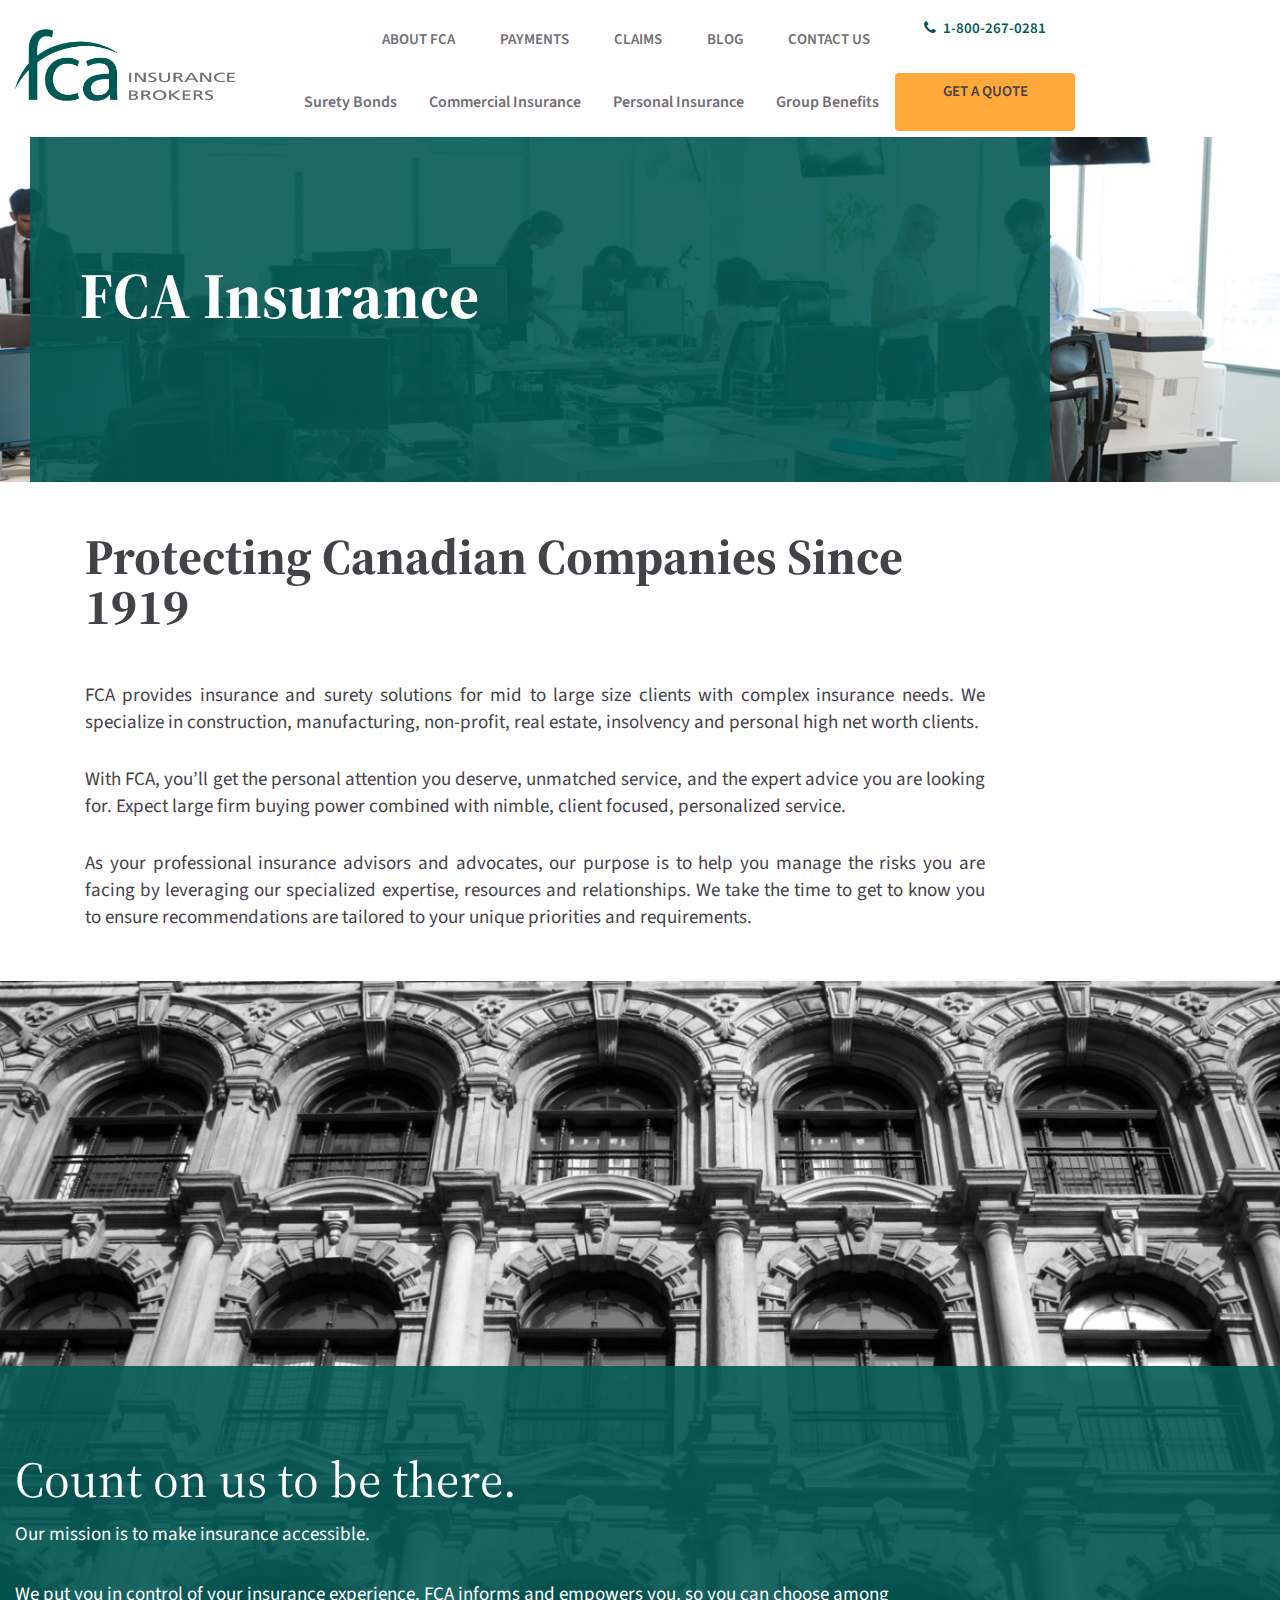
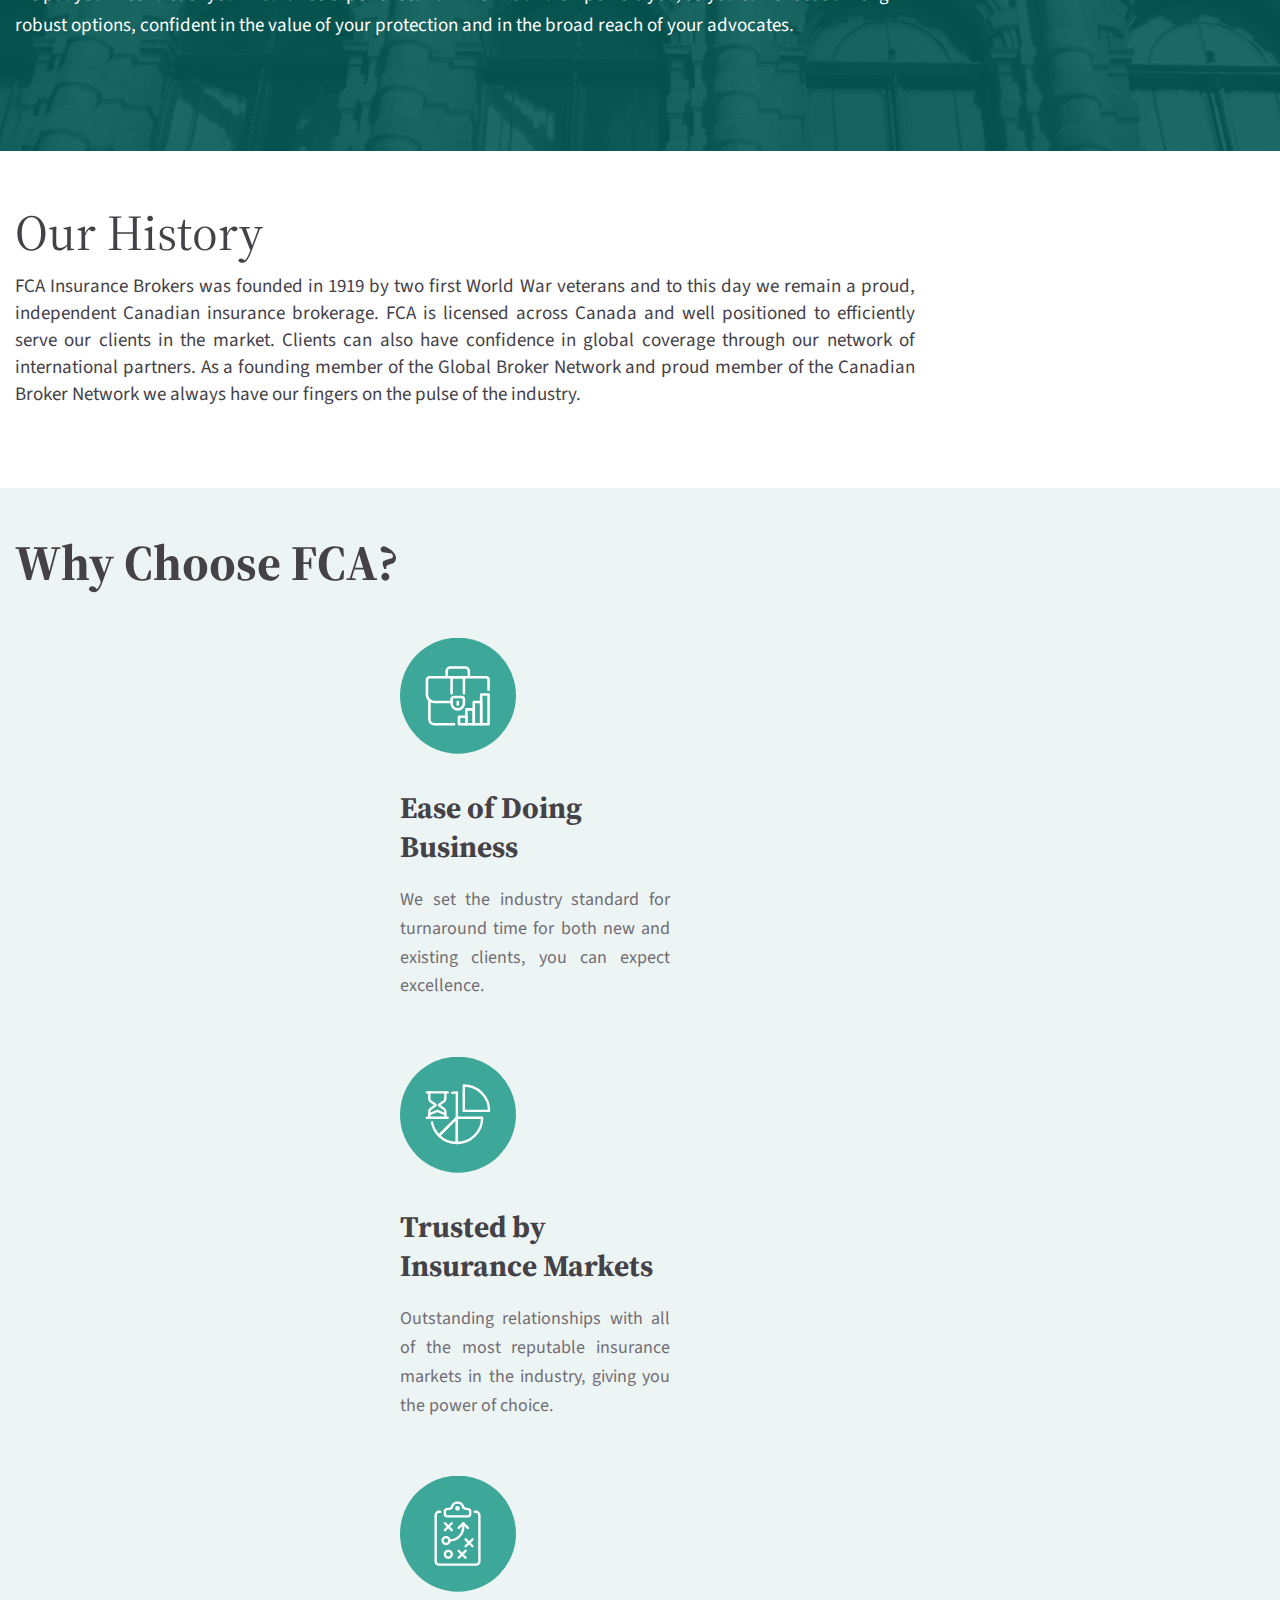
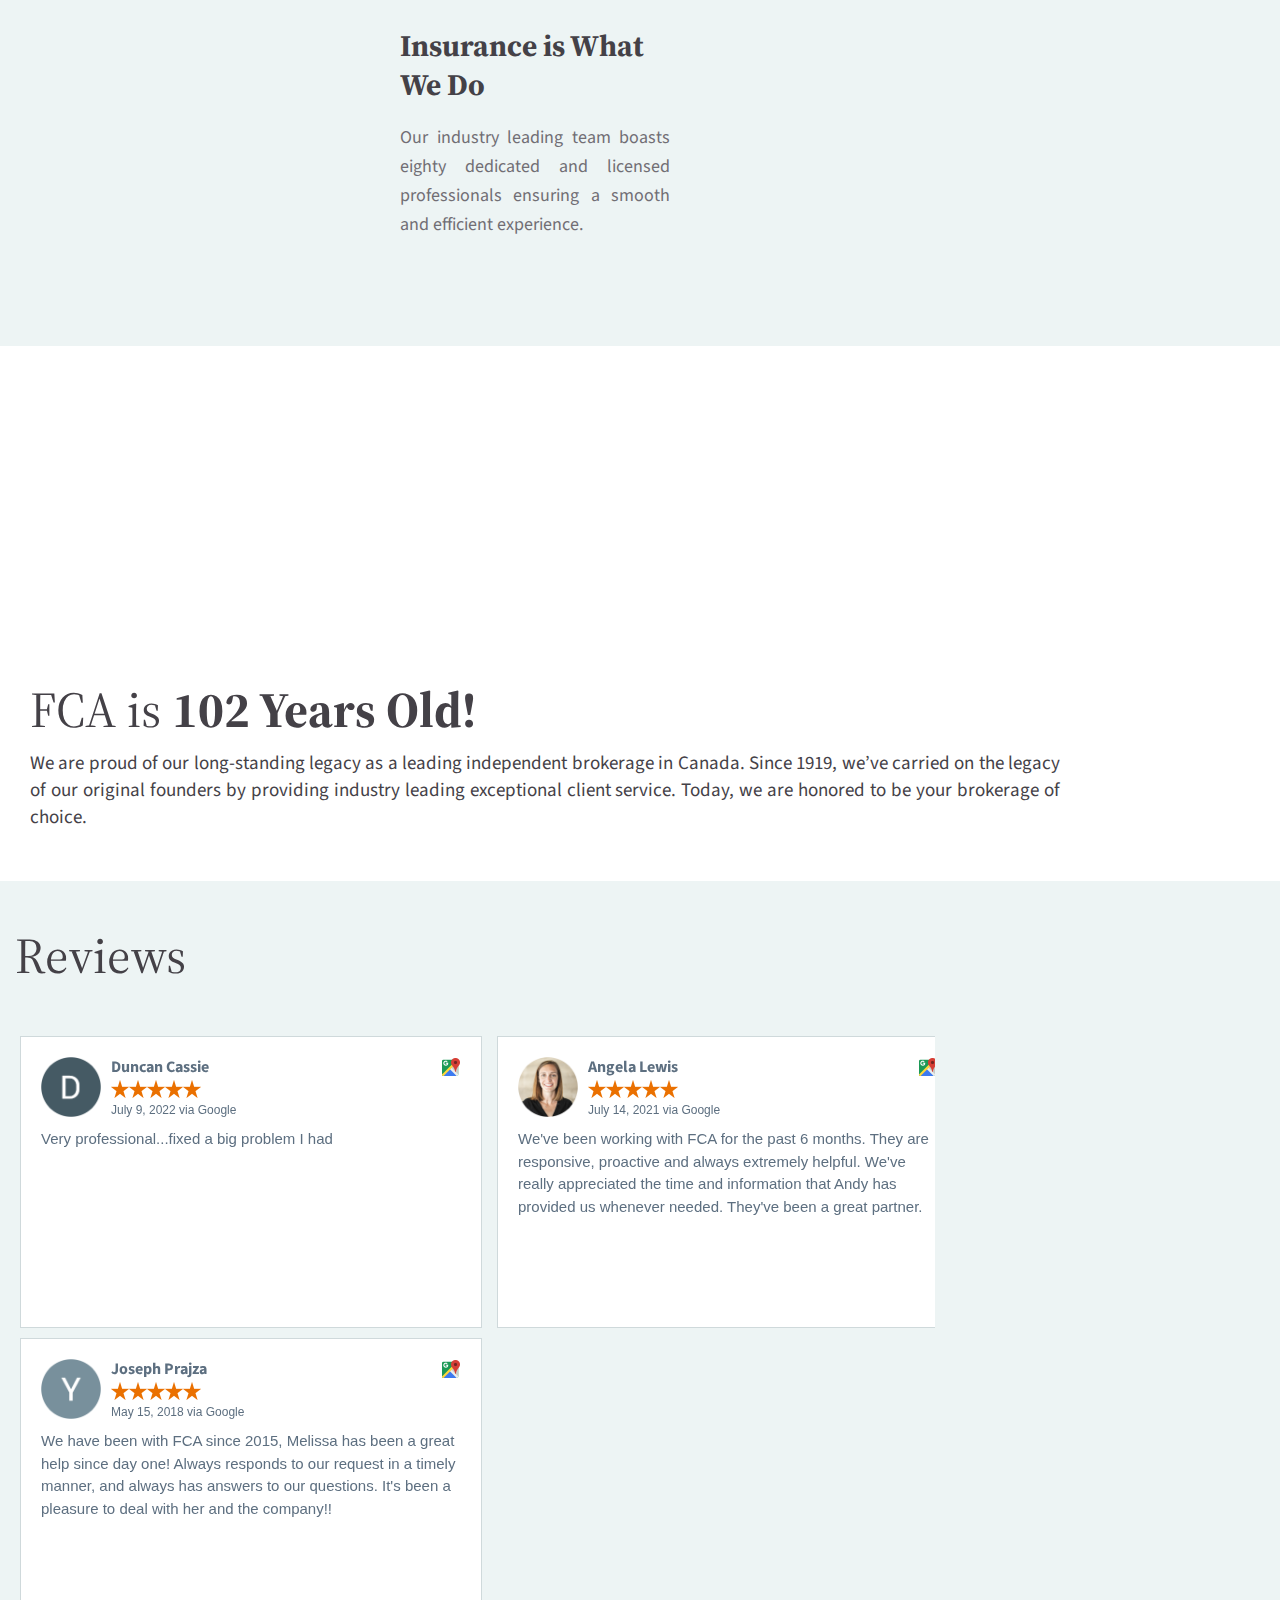
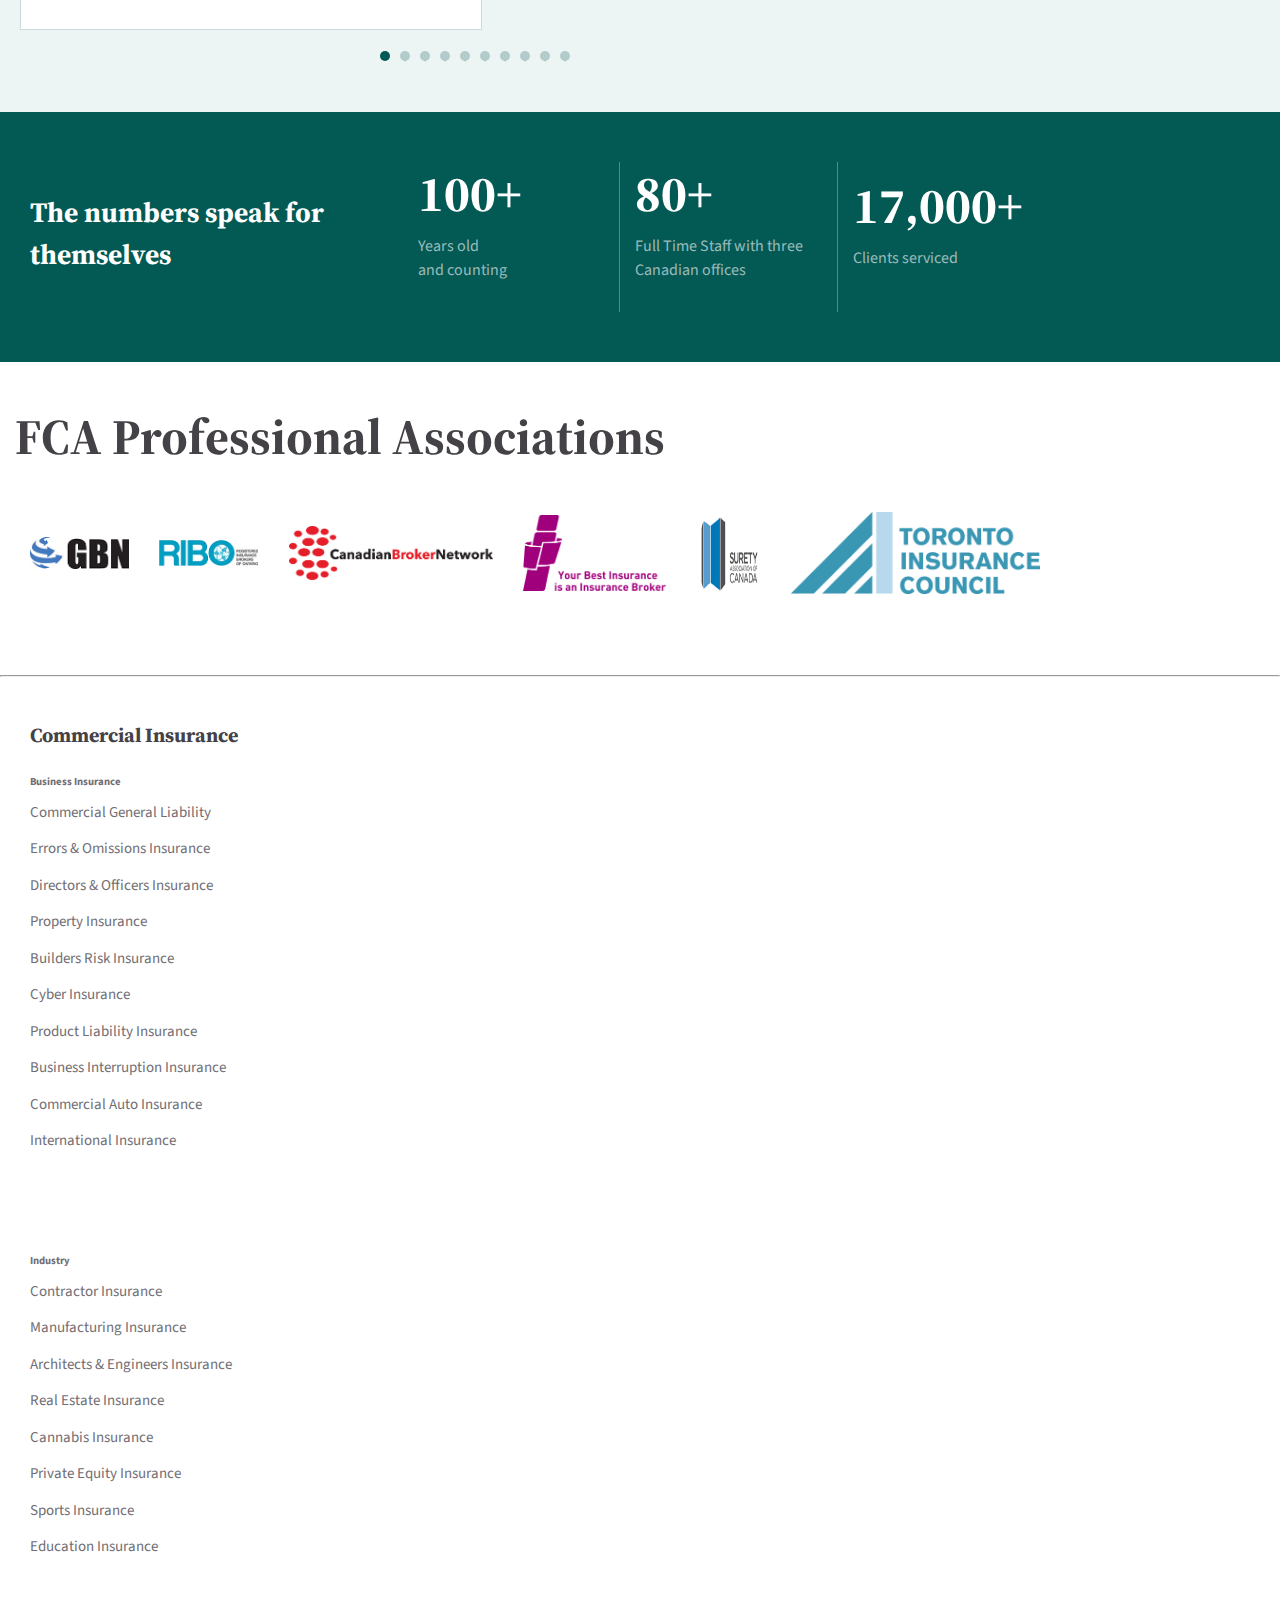
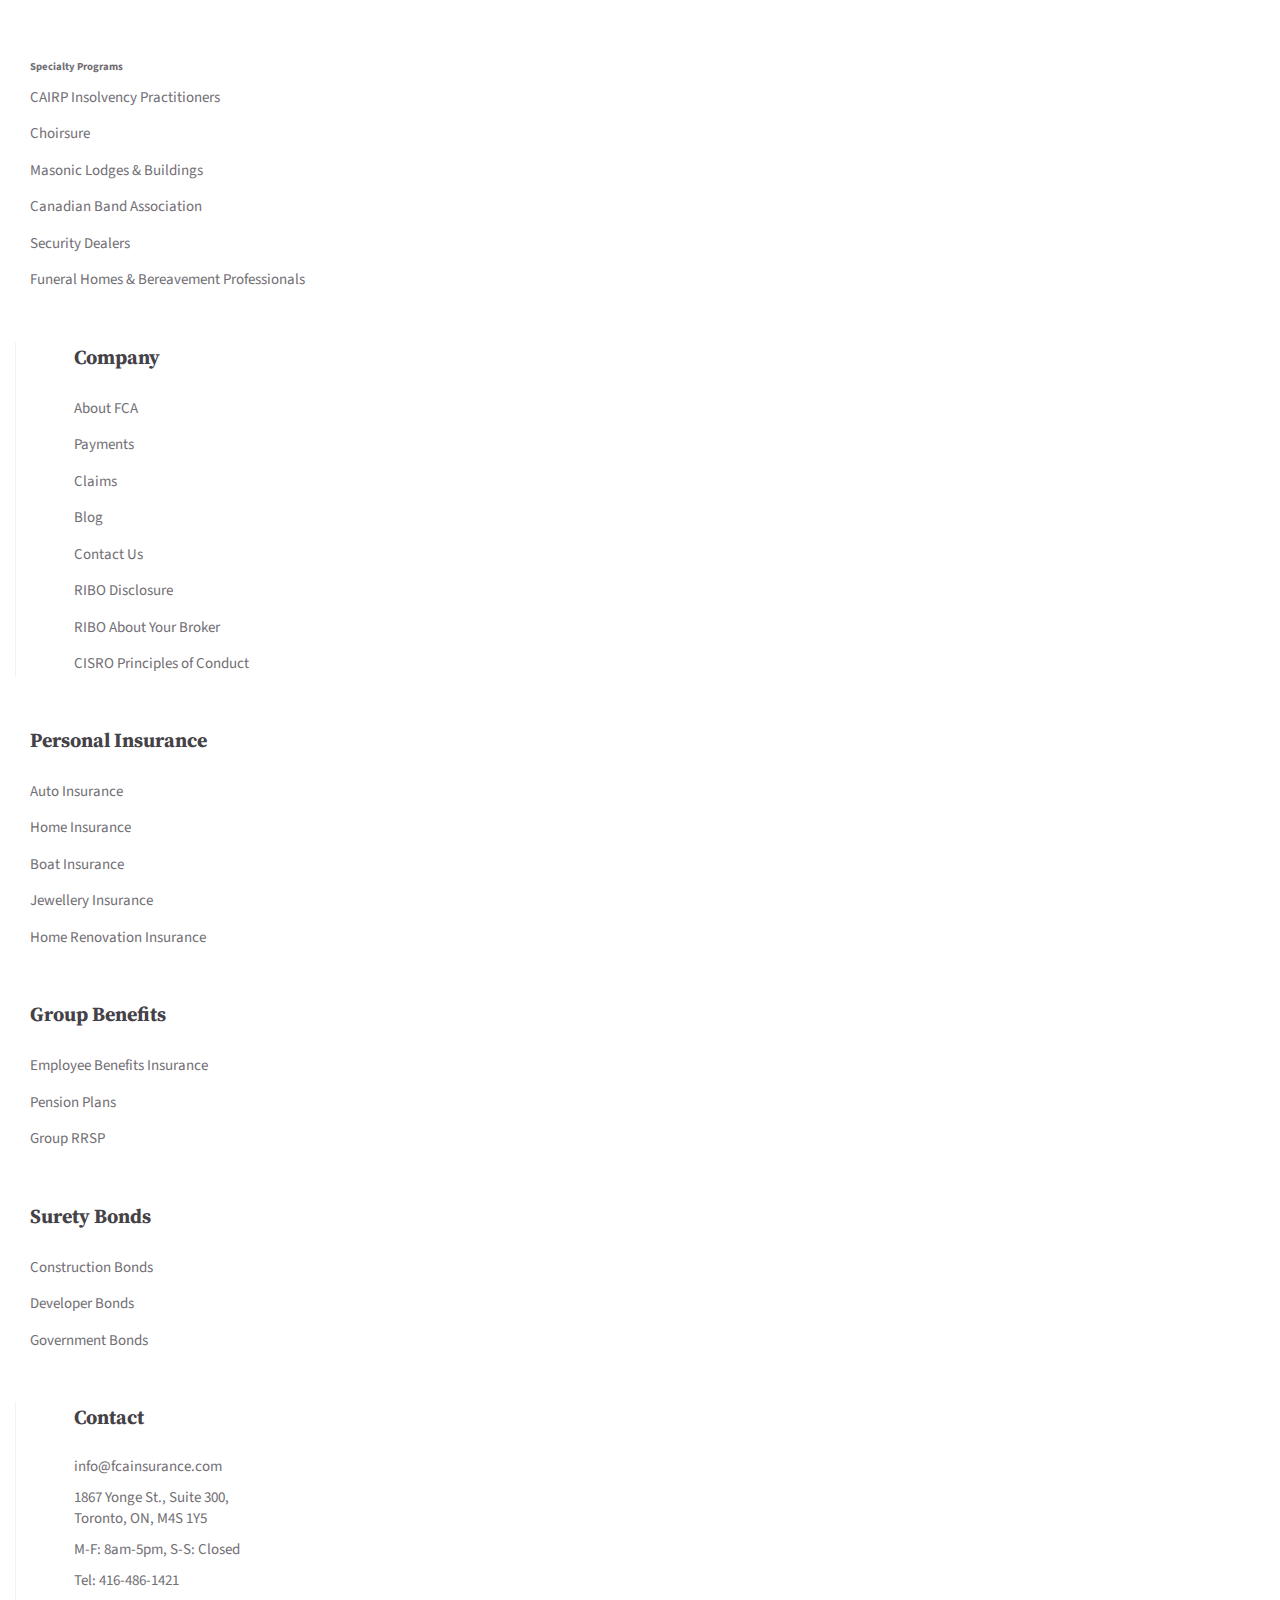
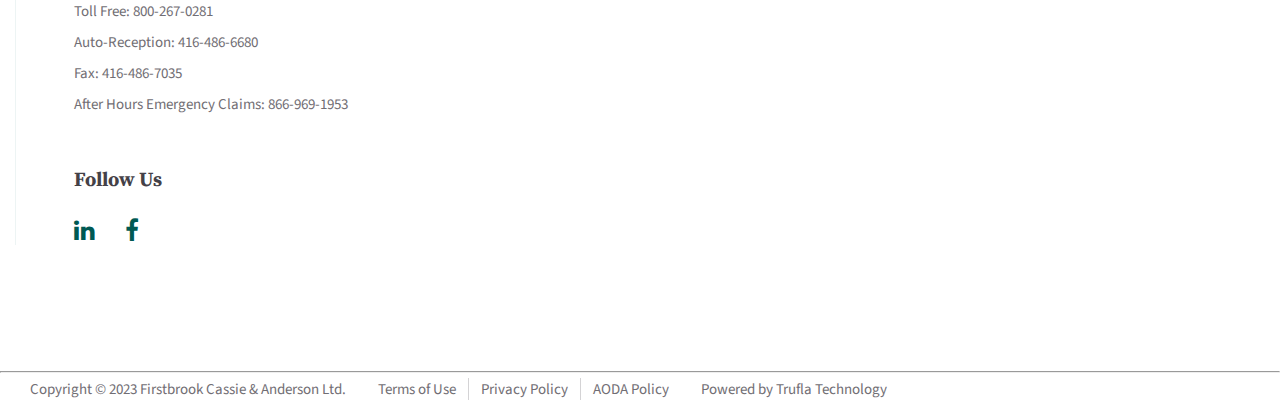
==== commit 549539c0: "css add and edit" ====
--- a/about-FCA.html
+++ b/about-FCA.html
@@ -1,23 +1,23 @@
-<!-- <!DOCTYPE html>
+<!DOCTYPE html>
 <html lang="en">
-    <head>
-        <link rel="preconnect" href="https://fonts.googleapis.com">
-        <link rel="preconnect" href="https://fonts.gstatic.com" crossorigin>
-        <link href="https://fonts.googleapis.com/css2?family=Source+Serif+Pro:wght@300;400;600;700;900&display=swap" rel="stylesheet">
-        <link rel="preconnect" href="https://fonts.googleapis.com">
-        <link rel="preconnect" href="https://fonts.gstatic.com" crossorigin>
-        <link href="https://fonts.googleapis.com/css2?family=Source+Sans+Pro:wght@400;600;700;900&display=swap" rel="stylesheet">
-        <link href="https://cdn.jsdelivr.net/npm/bootstrap@5.2.2/dist/css/bootstrap.min.css" rel="stylesheet" integrity="sha384-Zenh87qX5JnK2Jl0vWa8Ck2rdkQ2Bzep5IDxbcnCeuOxjzrPF/et3URy9Bv1WTRi" crossorigin="anonymous">
-        <link rel="stylesheet" href="https://cdnjs.cloudflare.com/ajax/libs/font-awesome/4.7.0/css/font-awesome.min.css">
-        <meta charset="UTF-8">
-        <meta http-equiv="X-UA-Compatible" content="IE=edge">
-        <meta name="viewport" content="width=device-width, initial-scale=1.0">
-        <title>Commercial & Personal Insurance | FCA Insurance Brokers</title>
-        <link rel="shortcut icon" href="/assests/images/Fevicon.png" type="image/x-icon">
-        <link rel="stylesheet" href="/assests/css/slick-theme.css">
-        <link rel="stylesheet" href="/assests/css/slick.css">
-        <link rel="stylesheet" href="/assests/css/main.css">
-    </head>
+<head>
+    <link rel="preconnect" href="https://fonts.googleapis.com">
+    <link rel="preconnect" href="https://fonts.gstatic.com" crossorigin>
+    <link href="https://fonts.googleapis.com/css2?family=Source+Serif+Pro:wght@400;600;700;900&display=swap" rel="stylesheet">
+    <link rel="preconnect" href="https://fonts.googleapis.com">
+    <link rel="preconnect" href="https://fonts.gstatic.com" crossorigin>
+    <link href="https://fonts.googleapis.com/css2?family=Source+Sans+Pro:wght@400;600;700;900&display=swap" rel="stylesheet">
+    <link href="https://cdn.jsdelivr.net/npm/bootstrap@5.2.2/dist/css/bootstrap.min.css" rel="stylesheet" integrity="sha384-Zenh87qX5JnK2Jl0vWa8Ck2rdkQ2Bzep5IDxbcnCeuOxjzrPF/et3URy9Bv1WTRi" crossorigin="anonymous">
+    <link rel="stylesheet" href="https://cdnjs.cloudflare.com/ajax/libs/font-awesome/4.7.0/css/font-awesome.min.css">
+    <meta charset="UTF-8">
+    <meta http-equiv="X-UA-Compatible" content="IE=edge">
+    <meta name="viewport" content="width=device-width, initial-scale=1.0">
+    <title>Commercial & Personal Insurance | FCA Insurance Brokers</title>
+    <link rel="shortcut icon" href="/assests/images/Fevicon.png" type="image/x-icon">
+    <link rel="stylesheet" href="/assests/css/slick-theme.css">
+    <link rel="stylesheet" href="/assests/css/slick.css">
+    <link rel="stylesheet" href="/assests/css/main.css">
+</head>
 <body>
     <div id="wrapper">
         <!-- < -- Header section-- > -->
@@ -56,7 +56,7 @@
                                     <a href="payments.html">Payments</a>
                                 </li>
                                 <li>
-                                    <a href="#">Claims</a>
+                                    <a href="claims.html">Claims</a>
                                 </li>
                                 <li>
                                     <a href="#">Blog</a>
@@ -65,12 +65,12 @@
                                     <a href="#">Contact Us</a>
                                 </li>
                             </ul>
-                            <div class="btn--call dis-flex">
+                            <div class="btn--call dis-flex align-center">
                                 <a href="tel:18002670281">
                                     <i class="fa fa-phone" aria-hidden="true"></i>
                                     <span>1-800-267-0281</span>
                                 </a>
-                            </div>
+                            </nav>
                         </nav>
                         <nav class="secondary-nav">
                             <ul>
@@ -268,15 +268,15 @@
                                     </ul>
                                 </li>
                             </ul>
-                            <a href="#" class="btn-primary">Get A Quote</a>
-                            <a href="#" class="btn-primary btn-quote">Quote</a>
-                            <div class="btn--call">
-                                <a href="tel:18002670281">
-                                    <i class="fa fa-phone" aria-hidden="true"></i>
-                                    <span>1-800-267-0281</span>
-                                </a>
-                            </div>
-                            <a href="#" class="menu-toggle">    
+                            <a href="#" class="btn-primary">
+                                <span>Get</span>
+                                <span>a</span>
+                                <span>Quote</span>
+                            </a>
+                            <a href="tel:18002670281" class="btn--phone">
+                                <i class="fa fa-phone" aria-hidden="true"></i>
+                            </a>
+                            <a href="#" class="menu-toggle">
                                 <span></span>
                             </a>
                         </nav>
@@ -517,12 +517,11 @@
                 </div>
                 <div class="site-bar-btn text-center mb-4">
                     <a href="#" class="btn-primary">Get A Quote</a>
-                    <a href="tel:18002670281" class="btn-primary btn-call">
+                    <a href="tel:18002670281" class="btn-primary btn-secondary mr-0">
                         <i class="fa fa-phone" aria-hidden="true"></i>1-800-267-0281
                     </a>
                 </div>
             </nav>
-            <div class="site-overlay"></div>
         </header>
         <main section="site-main">
             <section class="section section--inner-hero">
@@ -551,14 +550,14 @@
                     </div>
                 </div>
             </section>
-            <section class="section section--mission">
+            <section class="section section--inner-hero section--mission">
                 <div class="container">
-                        <div class="section__text">
-                            <h1 class="text-center">Count on us to be there.</h1>
-                            <p class="text-center">Our mission is to make insurance accessible.</p>
-                            <p class="text-center">We put you in control of your insurance experience. FCA informs and empowers you, so you can choose among robust options, confident in the value of your protection and in the broad reach of your advocates.</p>
-                        </div>
-                    </div>
+                    <div class="mission__text">
+                        <h1 class="text-center">Count on us to be there.</h1>
+                        <p class="text-center">Our mission is to make insurance accessible.</p>
+                        <p class="text-center">We put you in control of your insurance experience. FCA informs and empowers you, so you can choose among robust options, confident in the value of your protection and in the broad reach of your advocates.</p>
+                    </div>
+                </div>
             </section>
             <section class="section section--history">
                 <div class="container">
@@ -576,24 +575,24 @@
                     <div class="services__cards">
                         <div class="row">
                             <div class="col-12 col-md-6 col-lg-4">
-                                <div class="services__block text-center">
+                                <div class="services-block text-center">
                                     <img src="/assests/images/oval-icon-bookbag.svg" alt="bookbag">
                                     <h2>Ease of Doing Business</h2>
-                                    <p class="text-left">We set the industry standard for turnaround time for both new and existing clients, you can expect excellence.</p>
+                                    <p>We set the industry standard for turnaround time for both new and existing clients, you can expect excellence.</p>
                                 </div>
                             </div>
                             <div class="col-12 col-md-6 col-lg-4">
-                                <div class="services__block text-center">
+                                <div class="services-block text-center">
                                     <img src="/assests/images/oval-icon-chart.svg" alt="chart">
                                     <h2>Trusted by Insurance Markets</h2>
-                                    <p class="text-left">Outstanding relationships with all of the most reputable insurance markets in the industry, giving you the power of choice.</p>
+                                    <p>Outstanding relationships with all of the most reputable insurance markets in the industry, giving you the power of choice.</p>
                                 </div>
                             </div>
                             <div class="col-12 col-md-6 col-lg-4">
-                                <div class="services__block text-center">
+                                <div class="services-block text-center">
                                     <img src="/assests/images/oval-icon-strategy.svg" alt="strategy">
                                     <h2>Insurance is What We Do</h2>
-                                    <p class="text-left">Our industry leading team boasts eighty dedicated and licensed professionals ensuring a smooth and efficient experience.</p>
+                                    <p>Our industry leading team boasts eighty dedicated and licensed professionals ensuring a smooth and efficient experience.</p>
                                 </div>
                             </div>
                         </div>
@@ -622,344 +621,306 @@
                     <div class="section__title text-center">
                         <h1>Reviews</h1>
                     </div>
-                    <div class="testimonial__slider row">
-                        <div class="col-6">
-                            <div class="card_slider">
-                                <div class="dis-flex">
-                                    <div class="testimonial-image">
-                                        <img src="/assests/images/unnamed-1.png" alt="testimonial-image">
-                                    </div>
-                                    <div class="testimonial-details">
-                                        <i class="google-map_icon"></i>
-                                        <h5>Duncan Cassie</h5>
-                                        <div class="star-image"></div>
-                                        <p>July 9, 2022 via Google</p>
-                                    </div>
-                                </div>
-                                <p>Very professional...fixed a big problem I had</p>
-                            </div>
-                        </div>
-                        <div class="col-6">
-                            <div class="card_slider">
-                                <div class="dis-flex">
-                                    <div class="testimonial-image">
-                                        <img src="/assests/images/unnamed-2.png" alt="testimonial-image">
-                                    </div>
-                                    <div class="testimonial-details">
-                                        <i class="google-map_icon"></i>
-                                        <h5>Angela Lewis</h5>
-                                        <div class="star-image"></div>
-                                        <p>July 14, 2021 via Google</p>
-                                    </div>
-                                </div>
-                                <p>We've been working with FCA for the past 6 months. They are responsive, proactive and always extremely helpful. We've really appreciated the time and information that Andy has provided us whenever needed. They've been a great partner.</p>
-                            </div>
-                        </div>
-                        <div class="col-6">
-                            <div class="card_slider">
-                                <div class="dis-flex">
-                                    <div class="testimonial-image">
-                                        <img src="/assests/images/unnamed-3.png" alt="testimonial-image">
-                                    </div>
-                                    <div class="testimonial-details">
-                                        <i class="google-map_icon"></i>
-                                        <h5>Scott Carroll</h5>
-                                        <div class="star-image"></div>
-                                        <p>July 14, 2021 via Google</p>
-                                    </div>
-                                </div>
-                                <p>Working with the FCA insurance team of Michael and Stephanie has been an amazing experience. They have been quick, reliable and easy to approach for all my insurance needs. They have been extremely helpful, patient and willing to answer my endless questions. It's great to work... <a href="#" class="read-more">Read more</a></p>
-                            </div>
-                        </div>
-                        <div class="col-6">
-                            <div class="card_slider">
-                                <div class="dis-flex">
-                                    <div class="testimonial-image">
-                                        <img src="/assests/images/unnamed-4.png" alt="testimonial-image">
-                                    </div>
-                                    <div class="testimonial-details">
-                                        <i class="google-map_icon"></i>
-                                        <h5>A Shahabadi</h5>
-                                        <div class="star-image"></div>
-                                        <p>June 9, 2021 via Google</p>
-                                    </div>
-                                </div>
-                                <p>We have been working with FCA for several years.
-                                    We highly recommend FCA insurance brokers because they are very knowledgeable and fair.</p>
-                            </div>
-                        </div>
-                        <div class="col-6">
-                            <div class="card_slider">
-                                <div class="dis-flex">
-                                    <div class="testimonial-image">
-                                        <img src="/assests/images/unnamed-5.png" alt="testimonial-image">
-                                    </div>
-                                    <div class="testimonial-details">
-                                        <i class="google-map_icon"></i>
-                                        <h5>morteza motavalizadeh ardakani</h5>
-                                        <div class="star-image"></div>
-                                        <p>June 9, 2021 via Google</p>
-                                    </div>
-                                </div>
-                                <p>We (Enscon Ltd.) have been working with FCA since 2018 and we have very good experience with them. the service is excellent and on time. They are very knowledgeable and always takes the costumer sides. Mike is in touch with us and he take care our important items on time and... <a href="#" class="read-more">Read more</a></p>
-                            </div>
-                        </div>
-                        <div class="col-6">
-                            <div class="card_slider">
-                                <div class="dis-flex">
-                                    <div class="testimonial-image">
-                                        <img src="/assests/images/unnamed-6.png" alt="testimonial-image">
-                                    </div>
-                                    <div class="testimonial-details">
-                                        <i class="google-map_icon"></i>
-                                        <h5>London Trackwork</h5>
-                                        <div class="star-image"></div>
-                                        <p>June 7, 2021 via Google</p>
-                                    </div>
-                                </div>
-                                <p>FCA Insurance has provided our small business with excellent service and a number of great products over the years. Jamie, Tyler, Madame, Marla, Lorna and the whole team at FCA are always available to help answer your questions and concerns. We will continue to use their... <a href="#" class="read-more">Read more</a></p>
-                            </div>
-                        </div>
-                        <div class="col-6">
-                            <div class="card_slider">
-                                <div class="dis-flex">
-                                    <div class="testimonial-image">
-                                        <img src="/assests/images/unnamed-7.png" alt="testimonial-image">
-                                    </div>
-                                    <div class="testimonial-details">
-                                        <i class="google-map_icon"></i>
-                                        <h5>Uptownn Developments Inc</h5>
-                                        <div class="star-image"></div>
-                                        <p>June 3, 2021 via Google</p>
-                                    </div>
-                                </div>
-                                <p>Dealing with Mike Di Pinto is always a pleasure. Very easy to work with and great service.</p>
-                            </div>
-                        </div>
-                        <div class="col-6">
-                            <div class="card_slider">
-                                <div class="dis-flex">
-                                    <div class="testimonial-image">
-                                        <img src="/assests/images/unnamed-8.png" alt="testimonial-image">
-                                    </div>
-                                    <div class="testimonial-details">
-                                        <i class="google-map_icon"></i>
-                                        <h5>Sameer Pichumani</h5>
-                                        <div class="star-image"></div>
-                                        <p>May 31, 2021 via Google</p>
-                                    </div>
-                                </div>
-                                <p>Good value and quick response time. The team is knowledgeable and understands insurance matters well.</p>
-                            </div>
-                        </div>
-                        <div class="col-6">
-                            <div class="card_slider">
-                                <div class="dis-flex">
-                                    <div class="testimonial-image">
-                                        <img src="/assests/images/unnamed-9.png" alt="testimonial-image">
-                                    </div>
-                                    <div class="testimonial-details">
-                                        <i class="google-map_icon"></i>
-                                        <h5>Rose Cornacchia</h5>
-                                        <div class="star-image"></div>
-                                        <p>May 31, 2021 via Google</p>
-                                    </div>
-                                </div>
-                                <p>I have been with FCA insurance now for a few years and have always received exceptional service by our agent Mike Dipinto.He always responds quickly to any questions and explains every aspect of the policy. He is extremely knowledgeable and makes recommendations based on our... <a href="#" class="read-more">Read more</a></p>
-                            </div>
-                        </div>
-                        <div class="col-6">
-                            <div class="card_slider">
-                                <div class="dis-flex">
-                                    <div class="testimonial-image">
-                                        <img src="/assests/images/unnamed-10.png" alt="testimonial-image">
-                                    </div>
-                                    <div class="testimonial-details">
-                                        <i class="google-map_icon"></i>
-                                        <h5>Shaun Z</h5>
-                                        <div class="star-image"></div>
-                                        <p>May 31, 2021 via Google</p>
-                                    </div>
-                                </div>
-                                <p>FCA Insurance has helped our company across many different projects for years now. Michael Di Pinto is easy and friendly to work with and I highly recommend their services to anyone searching for a well suited insurance broker.</p>
-                            </div>
-                        </div>
-                        <div class="col-6">
-                            <div class="card_slider">
-                                <div class="dis-flex">
-                                    <div class="testimonial-image">
-                                        <img src="/assests/images/unnamed-11.png" alt="testimonial-image">
-                                    </div>
-                                    <div class="testimonial-details">
-                                        <i class="google-map_icon"></i>
-                                        <h5>Glen Yussuf</h5>
-                                        <div class="star-image"></div>
-                                        <p>April 28, 2021 via Google</p>
-                                    </div>
-                                </div>
-                                <p>We have been with FCA for many years now and working with Tyler Tisdale is a pleasure. Awesome service and above and beyond taking care of our business!!! Thank you and your team!!!</p>
-                            </div>
-                        </div>
-                        <div class="col-6">
-                            <div class="card_slider">
-                                <div class="dis-flex">
-                                    <div class="testimonial-image">
-                                        <img src="/assests/images/unnamed-12.png" alt="testimonial-image">
-                                    </div>
-                                    <div class="testimonial-details">
-                                        <i class="google-map_icon"></i>
-                                        <h5>Gihan Fonseka</h5>
-                                        <div class="star-image"></div>
-                                        <p>April 21, 2021 via Google</p>
-                                    </div>
-                                </div>
-                                <p>As a small business owner, things like insurance can be Daunting. Andrew Cartwright at FCA insurance was quick, responsive, and helped us with all questions we needed so we were confident that we were covered.</p>
-                            </div>
-                        </div>
-                        <div class="col-6">
-                            <div class="card_slider">
-                                <div class="dis-flex">
-                                    <div class="testimonial-image">
-                                        <img src="/assests/images/unnamed-13.png" alt="testimonial-image">
-                                    </div>
-                                    <div class="testimonial-details">
-                                        <i class="google-map_icon"></i>
-                                        <h5>Jenna G</h5>
-                                        <div class="star-image"></div>
-                                        <p>March 31, 2021 via Google</p>
-                                    </div>
-                                </div>
-                                <p>Storeforce Solutions Inc. has worked with FCA Insurance Brokers as our Group Benefits and Retirement Broker since 2018.
-                                    Todd has been a great partner in navigating difficult benefits claims, and in working with our benefits provider to resolve time sensitive questions or... <a href="#" class="read-more">Read more</a></p>
-                            </div>
-                        </div>
-                        <div class="col-6">
-                            <div class="card_slider">
-                                <div class="dis-flex">
-                                    <div class="testimonial-image">
-                                        <img src="/assests/images/unnamed-14.png" alt="testimonial-image">
-                                    </div>
-                                    <div class="testimonial-details">
-                                        <i class="google-map_icon"></i>
-                                        <h5>Marite Avens</h5>
-                                        <div class="star-image"></div>
-                                        <p>March 30, 2021 via Google</p>
-                                    </div>
-                                </div>
-                                <p>We recently switched to FCA and we have not been disappointed. Every experience we have had with the folks at FCA has been positive. Everyone we deal with is responsive, knowledgeable and beyond helpful and attentive to our needs and requirements.</p>
-                            </div>
-                        </div>
-                        <div class="col-6">
-                            <div class="card_slider">
-                                <div class="dis-flex">
-                                    <div class="testimonial-image">
-                                        <img src="/assests/images/unnamed-15.png" alt="testimonial-image">
-                                    </div>
-                                    <div class="testimonial-details">
-                                        <i class="google-map_icon"></i>
-                                        <h5>Cameron Dewar</h5>
-                                        <div class="star-image"></div>
-                                        <p>November 27, 2021 via Google</p>
-                                    </div>
-                                </div>
-                                <p>Jamie and his team have been great to deal with, providing transparent advice and excellent service!</p>
-                            </div>
-                        </div>
-                        <div class="col-6">
-                            <div class="card_slider">
-                                <div class="dis-flex">
-                                    <div class="testimonial-image">
-                                        <img src="/assests/images/unnamed-16.png" alt="testimonial-image">
-                                    </div>
-                                    <div class="testimonial-details">
-                                        <i class="google-map_icon"></i>
-                                        <h5>Lauren Lee</h5>
-                                        <div class="star-image"></div>
-                                        <p>November 19, 2019 via Google</p>
-                                    </div>
-                                </div>
-                                <p>Exceptional client service from Jamie. Was able to assist us with a unique issue and was always very responsive.</p>
-                            </div>
-                        </div>
-                        <div class="col-6">
-                            <div class="card_slider">
-                                <div class="dis-flex">
-                                    <div class="testimonial-image">
-                                        <img src="/assests/images/unnamed-17.png" alt="testimonial-image">
-                                    </div>
-                                    <div class="testimonial-details">
-                                        <i class="google-map_icon"></i>
-                                        <h5>Carol Parker</h5>
-                                        <div class="star-image"></div>
-                                        <p>March 30, 2019 via Google</p>
-                                    </div>
-                                </div>
-                                <p>Carol Parker
-                                    1 review
-                                    5 days ago-Edit
-                                    It's time to say "Thank You". For almost 10 years FCA has provided all our Commercial Insurance needs, including Multi-Peril & Automobile Insurance, Directors/Officers & Professional/Cyber Liability.
-                                    To us, Laura Ballardin, our Agent, is... <a href="#" class="read-more">Read more</a>
-                                </p>
-                            </div>
-                        </div>
-                        <div class="col-6">
-                            <div class="card_slider">
-                                <div class="dis-flex">
-                                    <div class="testimonial-image">
-                                        <img src="/assests/images/unnamed-18.png" alt="testimonial-image">
-                                    </div>
-                                    <div class="testimonial-details">
-                                        <i class="google-map_icon"></i>
-                                        <h5>Joseph Prajza</h5>
-                                        <div class="star-image"></div>
-                                        <p>May 17, 2018 via Google</p>
-                                    </div>
-                                </div>
-                                <p>My business is insured with FCA and it has been a pleasure dealing with Melissa Starkey. She extremely knowledgeable, professional, polite and always there to answer questions. I am always confident that she will have my best interest in mind. I would highly recommend FCA.</p>
-                            </div>
-                        </div>
-                        <div class="col-6">
-                            <div class="card_slider">
-                                <div class="dis-flex">
-                                    <div class="testimonial-image">
-                                        <img src="/assests/images/unnamed-19.png" alt="testimonial-image">
-                                    </div>
-                                    <div class="testimonial-details">
-                                        <i class="google-map_icon"></i>
-                                        <h5>Joseph Prajza</h5>
-                                        <div class="star-image"></div>
-                                        <p>May 15, 2018 via Google</p>
-                                    </div>
-                                </div>
-                                <p>We have been with FCA since 2015, Melissa has been a great help since day one! Always responds to our request in a timely manner, and always has answers to our questions. It's been a pleasure to deal with her and the company!!</p>
-                            </div>
+                    <div class="testimonial__slider row"> 
+                        <div class="card_slider">
+                            <div class="dis-flex">
+                                <div class="testimonial-image">
+                                    <img src="/assests/images/unnamed-1.png" alt="testimonial-image">
+                                </div>
+                                <div class="testimonial-details">
+                                    <i class="google-map_icon"></i>
+                                    <h5>Duncan Cassie</h5>
+                                    <div class="star-image"></div>
+                                    <p>July 9, 2022 via Google</p>
+                                </div>
+                            </div>
+                            <p>Very professional...fixed a big problem I had</p>
+                        </div>
+                        <div class="card_slider">
+                            <div class="dis-flex">
+                                <div class="testimonial-image">
+                                    <img src="/assests/images/unnamed-2.png" alt="testimonial-image">
+                                </div>
+                                <div class="testimonial-details">
+                                    <i class="google-map_icon"></i>
+                                    <h5>Angela Lewis</h5>
+                                    <div class="star-image"></div>
+                                    <p>July 14, 2021 via Google</p>
+                                </div>
+                            </div>
+                            <p>We've been working with FCA for the past 6 months. They are responsive, proactive and always extremely helpful. We've really appreciated the time and information that Andy has provided us whenever needed. They've been a great partner.</p>
+                        </div>
+                        <div class="card_slider">
+                            <div class="dis-flex">
+                                <div class="testimonial-image">
+                                    <img src="/assests/images/unnamed-3.png" alt="testimonial-image">
+                                </div>
+                                <div class="testimonial-details">
+                                    <i class="google-map_icon"></i>
+                                    <h5>Scott Carroll</h5>
+                                    <div class="star-image"></div>
+                                    <p>July 14, 2021 via Google</p>
+                                </div>
+                            </div>
+                            <p>Working with the FCA insurance team of Michael and Stephanie has been an amazing experience. They have been quick, reliable and easy to approach for all my insurance needs. They have been extremely helpful, patient and willing to answer my endless questions. It's great to work... <a href="#" class="read-more">Read more</a></p>
+                        </div>
+                        <div class="card_slider">
+                            <div class="dis-flex">
+                                <div class="testimonial-image">
+                                    <img src="/assests/images/unnamed-4.png" alt="testimonial-image">
+                                </div>
+                                <div class="testimonial-details">
+                                    <i class="google-map_icon"></i>
+                                    <h5>A Shahabadi</h5>
+                                    <div class="star-image"></div>
+                                    <p>June 9, 2021 via Google</p>
+                                </div>
+                            </div>
+                            <p>We have been working with FCA for several years.
+                                We highly recommend FCA insurance brokers because they are very knowledgeable and fair.</p>
+                        </div>
+                        <div class="card_slider">
+                            <div class="dis-flex">
+                                <div class="testimonial-image">
+                                    <img src="/assests/images/unnamed-5.png" alt="testimonial-image">
+                                </div>
+                                <div class="testimonial-details">
+                                    <i class="google-map_icon"></i>
+                                    <h5>morteza motavalizadeh ardakani</h5>
+                                    <div class="star-image"></div>
+                                    <p>June 9, 2021 via Google</p>
+                                </div>
+                            </div>
+                            <p>We (Enscon Ltd.) have been working with FCA since 2018 and we have very good experience with them. the service is excellent and on time. They are very knowledgeable and always takes the costumer sides. Mike is in touch with us and he take care our important items on time and... <a href="#" class="read-more">Read more</a></p>
+                        </div>
+                        <div class="card_slider">
+                            <div class="dis-flex">
+                                <div class="testimonial-image">
+                                    <img src="/assests/images/unnamed-6.png" alt="testimonial-image">
+                                </div>
+                                <div class="testimonial-details">
+                                    <i class="google-map_icon"></i>
+                                    <h5>London Trackwork</h5>
+                                    <div class="star-image"></div>
+                                    <p>June 7, 2021 via Google</p>
+                                </div>
+                            </div>
+                            <p>FCA Insurance has provided our small business with excellent service and a number of great products over the years. Jamie, Tyler, Madame, Marla, Lorna and the whole team at FCA are always available to help answer your questions and concerns. We will continue to use their... <a href="#" class="read-more">Read more</a></p>
+                        </div>
+                        <div class="card_slider">
+                            <div class="dis-flex">
+                                <div class="testimonial-image">
+                                    <img src="/assests/images/unnamed-7.png" alt="testimonial-image">
+                                </div>
+                                <div class="testimonial-details">
+                                    <i class="google-map_icon"></i>
+                                    <h5>Uptownn Developments Inc</h5>
+                                    <div class="star-image"></div>
+                                    <p>June 3, 2021 via Google</p>
+                                </div>
+                            </div>
+                            <p>Dealing with Mike Di Pinto is always a pleasure. Very easy to work with and great service.</p>
+                        </div>
+                        <div class="card_slider">
+                            <div class="dis-flex">
+                                <div class="testimonial-image">
+                                    <img src="/assests/images/unnamed-8.png" alt="testimonial-image">
+                                </div>
+                                <div class="testimonial-details">
+                                    <i class="google-map_icon"></i>
+                                    <h5>Sameer Pichumani</h5>
+                                    <div class="star-image"></div>
+                                    <p>May 31, 2021 via Google</p>
+                                </div>
+                            </div>
+                            <p>Good value and quick response time. The team is knowledgeable and understands insurance matters well.</p>
+                        </div>
+                        <div class="card_slider">
+                            <div class="dis-flex">
+                                <div class="testimonial-image">
+                                    <img src="/assests/images/unnamed-9.png" alt="testimonial-image">
+                                </div>
+                                <div class="testimonial-details">
+                                    <i class="google-map_icon"></i>
+                                    <h5>Rose Cornacchia</h5>
+                                    <div class="star-image"></div>
+                                    <p>May 31, 2021 via Google</p>
+                                </div>
+                            </div>
+                            <p>I have been with FCA insurance now for a few years and have always received exceptional service by our agent Mike Dipinto.He always responds quickly to any questions and explains every aspect of the policy. He is extremely knowledgeable and makes recommendations based on our... <a href="#" class="read-more">Read more</a></p>
+                        </div>
+                        <div class="card_slider">
+                            <div class="dis-flex">
+                                <div class="testimonial-image">
+                                    <img src="/assests/images/unnamed-10.png" alt="testimonial-image">
+                                </div>
+                                <div class="testimonial-details">
+                                    <i class="google-map_icon"></i>
+                                    <h5>Shaun Z</h5>
+                                    <div class="star-image"></div>
+                                    <p>May 31, 2021 via Google</p>
+                                </div>
+                            </div>
+                            <p>FCA Insurance has helped our company across many different projects for years now. Michael Di Pinto is easy and friendly to work with and I highly recommend their services to anyone searching for a well suited insurance broker.</p>
+                        </div>
+                        <div class="card_slider">
+                            <div class="dis-flex">
+                                <div class="testimonial-image">
+                                    <img src="/assests/images/unnamed-11.png" alt="testimonial-image">
+                                </div>
+                                <div class="testimonial-details">
+                                    <i class="google-map_icon"></i>
+                                    <h5>Glen Yussuf</h5>
+                                    <div class="star-image"></div>
+                                    <p>April 28, 2021 via Google</p>
+                                </div>
+                            </div>
+                            <p>We have been with FCA for many years now and working with Tyler Tisdale is a pleasure. Awesome service and above and beyond taking care of our business!!! Thank you and your team!!!</p>
+                        </div>
+                        <div class="card_slider">
+                            <div class="dis-flex">
+                                <div class="testimonial-image">
+                                    <img src="/assests/images/unnamed-12.png" alt="testimonial-image">
+                                </div>
+                                <div class="testimonial-details">
+                                    <i class="google-map_icon"></i>
+                                    <h5>Gihan Fonseka</h5>
+                                    <div class="star-image"></div>
+                                    <p>April 21, 2021 via Google</p>
+                                </div>
+                            </div>
+                            <p>As a small business owner, things like insurance can be Daunting. Andrew Cartwright at FCA insurance was quick, responsive, and helped us with all questions we needed so we were confident that we were covered.</p>
+                        </div>
+                        <div class="card_slider">
+                            <div class="dis-flex">
+                                <div class="testimonial-image">
+                                    <img src="/assests/images/unnamed-13.png" alt="testimonial-image">
+                                </div>
+                                <div class="testimonial-details">
+                                    <i class="google-map_icon"></i>
+                                    <h5>Jenna G</h5>
+                                    <div class="star-image"></div>
+                                    <p>March 31, 2021 via Google</p>
+                                </div>
+                            </div>
+                            <p>Storeforce Solutions Inc. has worked with FCA Insurance Brokers as our Group Benefits and Retirement Broker since 2018.
+                                Todd has been a great partner in navigating difficult benefits claims, and in working with our benefits provider to resolve time sensitive questions or... <a href="#" class="read-more">Read more</a></p>
+                        </div>
+                        <div class="card_slider">
+                            <div class="dis-flex">
+                                <div class="testimonial-image">
+                                    <img src="/assests/images/unnamed-14.png" alt="testimonial-image">
+                                </div>
+                                <div class="testimonial-details">
+                                    <i class="google-map_icon"></i>
+                                    <h5>Marite Avens</h5>
+                                    <div class="star-image"></div>
+                                    <p>March 30, 2021 via Google</p>
+                                </div>
+                            </div>
+                            <p>We recently switched to FCA and we have not been disappointed. Every experience we have had with the folks at FCA has been positive. Everyone we deal with is responsive, knowledgeable and beyond helpful and attentive to our needs and requirements.</p>
+                        </div>
+                        <div class="card_slider">
+                            <div class="dis-flex">
+                                <div class="testimonial-image">
+                                    <img src="/assests/images/unnamed-15.png" alt="testimonial-image">
+                                </div>
+                                <div class="testimonial-details">
+                                    <i class="google-map_icon"></i>
+                                    <h5>Cameron Dewar</h5>
+                                    <div class="star-image"></div>
+                                    <p>November 27, 2021 via Google</p>
+                                </div>
+                            </div>
+                            <p>Jamie and his team have been great to deal with, providing transparent advice and excellent service!</p>
+                        </div>
+                        <div class="card_slider">
+                            <div class="dis-flex">
+                                <div class="testimonial-image">
+                                    <img src="/assests/images/unnamed-16.png" alt="testimonial-image">
+                                </div>
+                                <div class="testimonial-details">
+                                    <i class="google-map_icon"></i>
+                                    <h5>Lauren Lee</h5>
+                                    <div class="star-image"></div>
+                                    <p>November 19, 2019 via Google</p>
+                                </div>
+                            </div>
+                            <p>Exceptional client service from Jamie. Was able to assist us with a unique issue and was always very responsive.</p>
+                        </div>
+                        <div class="card_slider">
+                            <div class="dis-flex">
+                                <div class="testimonial-image">
+                                    <img src="/assests/images/unnamed-17.png" alt="testimonial-image">
+                                </div>
+                                <div class="testimonial-details">
+                                    <i class="google-map_icon"></i>
+                                    <h5>Carol Parker</h5>
+                                    <div class="star-image"></div>
+                                    <p>March 30, 2019 via Google</p>
+                                </div>
+                            </div>
+                            <p>Carol Parker
+                                1 review
+                                5 days ago-Edit
+                                It's time to say "Thank You". For almost 10 years FCA has provided all our Commercial Insurance needs, including Multi-Peril & Automobile Insurance, Directors/Officers & Professional/Cyber Liability.
+                                To us, Laura Ballardin, our Agent, is... <a href="#" class="read-more">Read more</a>
+                            </p>
+                        </div>
+                        <div class="card_slider">
+                            <div class="dis-flex">
+                                <div class="testimonial-image">
+                                    <img src="/assests/images/unnamed-18.png" alt="testimonial-image">
+                                </div>
+                                <div class="testimonial-details">
+                                    <i class="google-map_icon"></i>
+                                    <h5>Joseph Prajza</h5>
+                                    <div class="star-image"></div>
+                                    <p>May 17, 2018 via Google</p>
+                                </div>
+                            </div>
+                            <p>My business is insured with FCA and it has been a pleasure dealing with Melissa Starkey. She extremely knowledgeable, professional, polite and always there to answer questions. I am always confident that she will have my best interest in mind. I would highly recommend FCA.</p>
+                        </div>
+                        <div class="card_slider">
+                            <div class="dis-flex">
+                                <div class="testimonial-image">
+                                    <img src="/assests/images/unnamed-19.png" alt="testimonial-image">
+                                </div>
+                                <div class="testimonial-details">
+                                    <i class="google-map_icon"></i>
+                                    <h5>Joseph Prajza</h5>
+                                    <div class="star-image"></div>
+                                    <p>May 15, 2018 via Google</p>
+                                </div>
+                            </div>
+                            <p>We have been with FCA since 2015, Melissa has been a great help since day one! Always responds to our request in a timely manner, and always has answers to our questions. It's been a pleasure to deal with her and the company!!</p>
                         </div>
                     </div>
                 </div>
             </section>
-            <section class="section section--count-number">
+            <section class="section section--contribution">
                 <div class="container">
                     <div class="row">
                         <div class="col-12 col-sm-4 col-md-4">
-                            <div class="count-number_text">
+                            <div class="contribution_text">
                                 <h3>The numbers speak for themselves</h3>
                             </div>
                         </div>
                         <div class="col-12 col-sm-3 col-md-3">
-                            <div class="count_number text-center">
+                            <div class="contribution__block text-center">
                                 <h1 class="prg-count" data-count="100">100</h1>
                                 <p>Years old<br>
                                     and counting</p>
                             </div>
                         </div>
                         <div class="col-12 col-sm-3 col-md-3">
-                            <div class="count_number text-center">
+                            <div class="contribution__block text-center">
                                 <h1 class="prg-count" data-count="80">80</h1>
                                 <p>Full Time Staff with three Canadian offices</p>
                             </div>
                         </div>
                         <div class="col-12 col-sm-3 col-md-3">
-                            <div class="count_number text-center">
+                            <div class="contribution__block text-center">
                                 <h1 class="prg-count" data-count="17,000">17,000</h1>
                                 <p>Clients serviced</p>
                             </div>
@@ -975,32 +936,32 @@
                     <div class="row">
                         <div class="col-6 col-md-4 col-lg-2">
                             <div class="association_logo text-center">
-                                <img src="/assests/images/gbn-logo.jpg" alt="gbn-logo">
+                                <img src="/assests/images/gbn-logo.jpg" alt="GBN logo">
                             </div>
                         </div>
                         <div class="col-6 col-md-4 col-lg-2">
                             <div class="association_logo text-center">
-                                <img src="/assests/images/ribo-logo.png" alt="ribo-logo">
+                                <img src="/assests/images/ribo-logo.png" alt="Registered Insurance Brokerage of Ontario Logo">
                             </div>
                         </div>
                         <div class="col-6 col-md-4 col-lg-2">
                             <div class="association_logo text-center">
-                                <img src="/assests/images/cbn-logo.png" alt="cbn-logo">
+                                <img src="/assests/images/cbn-logo.png" alt="Canadian Broker Network Logo">
                             </div>
                         </div>
                         <div class="col-6 col-md-4 col-lg-2">
                             <div class="association_logo text-center">
-                                <img src="/assests/images/ibac-logo.jpg" alt="ibac-logo">
+                                <img src="/assests/images/ibac-logo.jpg" alt="IBAC Logo">
                             </div>
                         </div>
                         <div class="col-6 col-md-4 col-lg-2">
                             <div class="association_logo text-center">
-                                <img src="/assests/images/SAC.jpg" alt="SAC-logo">
+                                <img src="/assests/images/SAC.jpg" width="138" height="83" alt="Surety Association of Canada Logo">
                             </div>
                         </div>
                         <div class="col-6 col-md-4 col-lg-2">
                             <div class="association_logo text-center">
-                                <img src="/assests/images/Toronto-Insurance-Council-Logo.png" alt="TIC-logo">
+                                <img src="/assests/images/Toronto-Insurance-Council-Logo.png" alt="Toronto Insurance Council Logo">
                             </div>
                         </div>
                     </div>
@@ -1235,12 +1196,12 @@
                                     <h6>Follow Us</h6>
                                     <ul class="dis-flex align-center">
                                         <li>
-                                            <a href="#">
+                                            <a href="https://in.linkedin.com/" target="_blank">
                                                 <i class="fa fa-linkedin" aria-hidden="true"></i>
                                             </a>
                                         </li>
                                         <li>
-                                            <a href="#">
+                                            <a href="https://www.facebook.com/" target="_blank">
                                                 <i class="fa fa-facebook" aria-hidden="true"></i>
                                             </a>
                                         </li>
@@ -1252,7 +1213,7 @@
                 </div>
                 <hr>
                 <div class="container">
-                    <div class="row">
+                    <div class="row pb-0">
                         <div class="sub__footer">
                             <div class="col-12 col-md-12 col-lg-4">
                                 <div class="footer__link">
@@ -1291,4 +1252,4 @@
     <script src="/assests/js/slick.min.js"></script>
     <script src="/assests/js/script.js"></script>
 </body>
-</html> -->+</html>--- a/assests/css/main.css
+++ b/assests/css/main.css
@@ -9,6 +9,21 @@
   font-family: "Source Sans Pro", sans-serif;
 }
 
+body.nav-open {
+  display: block;
+  position: fixed;
+  top: 0;
+  right: 0;
+  bottom: 0;
+  left: 0;
+  z-index: 999999;
+  background-color: rgba(0, 0, 0, 0.5);
+}
+
+.nav-open .site-header, .nav-open .section--hero {
+  background-color: unset;
+}
+
 hr {
   margin: 0;
 }
@@ -30,7 +45,7 @@
 }
 
 h1 {
-  font-size: 50px;
+  font-size: 3.125rem;
 }
 
 h1,
@@ -53,7 +68,7 @@
 }
 
 p {
-  font-size: 18px;
+  font-size: 19px;
   margin-bottom: 0;
   color: #444147;
 }
@@ -130,7 +145,7 @@
 }
 
 .container {
-  max-width: 1035px;
+  max-width: 1040px;
   padding-left: 15px;
   padding-right: 15px;
 }
@@ -152,7 +167,7 @@
 
 .site-header .header-wrap .site-logo img {
   height: 82px;
-  max-width: 215px;
+  max-width: 220px;
 }
 
 .site-header .header-wrap .nav-bar {
@@ -184,7 +199,7 @@
 }
 
 .site-header .header-wrap .nav-bar .top-nav ul {
-  min-width: 640px;
+  min-width: 635px;
 }
 
 .site-header .header-wrap .nav-bar .top-nav ul li {
@@ -233,11 +248,11 @@
   padding: 10px 15px;
 }
 
-.site-header .header-wrap .nav-bar .top-nav .btn--call a i, .section--contact .btn-grp .btn-secondary i {
+.fa.fa-phone {
   margin-right: 4px;
 }
 
-.site-header .header-wrap .nav-bar .top-nav .btn--call a:hover {
+.site-header .header-wrap .nav-bar .top-nav .btn--call a:hover, .site-header .rightside-menu .site-bar-btn .btn-secondary:hover {
   background-color: #f5f5f5;
 }
 
@@ -476,7 +491,7 @@
   color: #716E74;
   overflow: auto;
   z-index: 9999;
-  transition: 0.5s all;
+  transition: 0.4s all;
 }
 
 .rightside-menu.nav-open {
@@ -548,24 +563,21 @@
   display: none;
 }
 
-.site-header .site-overlay {
-  display: none;
-}
-
-.site-overlay.nav-open {
-  display: block;
-  position: fixed;
-  top: 0;
-  right: 0;
-  bottom: 0;
-  left: 0;
-  z-index: 9998;
-  background-color: rgba(0, 0, 0, 0.5);
-  animation: fade 500ms;
+.site-header .rightside-menu .site-bar-btn .btn-primary {
+  padding: 15px 16px;
+  border-radius: 6px;
+  height: 40px;
+  min-width: 160px;
+  font-size: 20px;
+  line-height: 0.5;
+  margin-right: 15px;
+  display: inline-flex;
+  align-items: center;
+  justify-content: center;
 }
 
 /*............section--hero...........*/
-.section--hero {
+.section--hero, .hero__content-bg-cover {
   background: url(/assests/images/hero-homepage.jpg) no-repeat;
   background-size: cover;
   background-position: center;
@@ -638,20 +650,28 @@
   color: #035954;
 }
 
+.hero__content-bg-cover {
+  display: none;
+  min-height: 218px;
+  width: 100%;
+  height: 100%;
+}
+
 /*............section--services...........*/
-.section--services .services__block {
+.section--services .services-block {
   max-width: 270px;
   margin: 0 auto 24px auto;
 }
 
-.section--services .services__block h2 {
+.section--services .services-block h2 {
   font-size: 30px;
   line-height: 1.3;
   max-width: 290px;
   margin: 28px auto 20px;
 }
 
-.section--services .services__block p {
+.section--services .services-block p {
+  font-size: 18px;
   padding-bottom: 32px;
   color: #716E74;
   line-height: 1.6;
@@ -684,13 +704,16 @@
 }
 
 .section--info .info__text .checklist li::before {
-  content: "";
+  content: "✔";
   position: absolute;
   left: 0;
-  background: url(/assests/images/check-circle.png);
-  background-size: cover;
+  background-color: #035954;
+  border-radius: 50%;
+  color: white;
   height: 28px;
   width: 28px;
+  padding-left: 6px;
+  font-size: 19px;
 }
 
 .section--info .info__text .checklist li a {
@@ -835,6 +858,7 @@
 
 .section--testimonial .testimonial__slider .slick-dots li.slick-active button:before {
   opacity: 1;
+  color: unset;
 }
 
 .slick-dots li button:hover:before, .slick-dots li button:focus:before {
@@ -1143,7 +1167,7 @@
   .section--hero {
     background-size: unset;
   }
-  .section--services .services__block {
+  .section--services .services-block {
     max-width: unset;
   }
   .section--info .info__image img {
@@ -1197,8 +1221,8 @@
   .section--hero .col-md-7 {
     width: 73.333333%;
   }
-  .section--services .services__block h2 {
-    font-size: 20px;
+  .section--services .services-block h2 {
+    font-size: 19px;
   }
   .section--info .info__text h1, .section__title h1, .section--benifits .benifits__info h1, .section--contact .contact__text h1 {
     font-size: 30px;
@@ -1256,7 +1280,7 @@
     min-height: unset;
   }
   .section--hero .hero__content .hero__card {
-    padding: 60px 25px;
+    padding: 50px 25px;
     text-align: center;
   }
   .section--hero .container {
@@ -1314,6 +1338,13 @@
   .section--testimonial .section__title h1 {
     font-weight: 600;
   }
+  .hero__content-bg-cover {
+    display: block;
+    margin-bottom: 30px;
+  }
+  .section--hero {
+    margin-bottom: 0;
+  }
 }
 @media (max-width: 575px) {
   .section--info .info__image img, .learn-more {
@@ -1338,6 +1369,10 @@
   }
   .section--news .news__card .news-image, .section--news .card__blog .news-image {
     min-height: 225px;
+  }
+  .site-header .rightside-menu .site-bar-btn .btn-primary, .site-header .rightside-menu .site-bar-btn .btn-secondary {
+    width: 93%;
+    margin: 0 0 10px 0;
   }
 }
 @media (max-width: 639px) {
@@ -1364,4 +1399,489 @@
   .btn-primary {
     padding: 10px;
   }
+}
+.section--since .since__info {
+  max-width: 900px;
+  margin: 0 auto;
+}
+.section--since .since__info h1 {
+  line-height: 1;
+  margin-bottom: 50px;
+}
+.section--since .since__info p {
+  text-align: justify;
+  margin-bottom: 30px;
+}
+
+.section--history .container {
+  max-width: 900px;
+}
+.section--history .history__text h1 {
+  font-weight: 400;
+  line-height: 1.28;
+}
+.section--history .history__text p {
+  text-align: justify;
+  padding-bottom: 30px;
+}
+
+.about-services {
+  background: #EDF4F4;
+  padding: 50px 0;
+}
+.about-services .services__cards .services-block p {
+  text-align: justify !important;
+}
+
+.about-testimonial {
+  background: #EDF4F4;
+  padding: 50px 0;
+  margin-bottom: 0;
+}
+.about-testimonial .testimonial__slider .card_slider {
+  box-shadow: none !important;
+}
+
+.section--associations .associations_text h1 {
+  line-height: 1;
+  margin-bottom: 50px;
+}
+.section--associations .row {
+  display: flex;
+  align-items: center;
+}
+.section--associations .association_logo img {
+  margin-bottom: 24px;
+}
+
+@media (max-width: 1200px) {
+  .section--since .since__info {
+    max-width: 770px;
+  }
+  .section--history .container {
+    max-width: 830px;
+  }
+  .about-services .services-block {
+    max-width: 270px;
+    margin: 0 auto;
+  }
+}
+@media (max-width: 991px) {
+  .section--since .since__info h1, .section--history .history__text h1 {
+    font-size: 30px;
+  }
+  .section--since .since__info p {
+    font-size: 18px;
+  }
+  .section--history .container {
+    max-width: 720px;
+  }
+  .section--associations .associations_text h1 {
+    font-size: 30px;
+  }
+  .section--associations .association_logo img {
+    max-width: 150px;
+    height: auto;
+  }
+}
+@media (max-width: 767px) {
+  .section--since .since__info h1 {
+    margin-bottom: 30px;
+  }
+  .section--history .container {
+    max-width: 530px;
+  }
+  .section--history .history__text h1 {
+    font-weight: 700;
+  }
+  .about-services, .about-testimonial {
+    padding: 30px 0;
+  }
+  .about-services .services-block {
+    max-width: 450px;
+    margin-bottom: 1.5rem;
+  }
+}
+@media (max-width: 440px) {
+  .section--associations .association_logo img {
+    max-width: 115px;
+  }
+}
+.section--video .watching_video iframe {
+  min-height: 276px;
+  width: 490px;
+}
+.section--video .video__text h1 {
+  font-weight: 400;
+  line-height: 1.28;
+}
+.section--video .video__text p {
+  text-align: justify;
+  margin-right: -20px;
+  margin-bottom: 30px;
+}
+
+@media (max-width: 1200px) {
+  .section--video .watching_video iframe {
+    min-height: 255px;
+    width: 448px;
+  }
+}
+@media (max-width: 992px) {
+  .section--video .watching_video iframe {
+    min-height: 183px;
+    width: 326px;
+  }
+  .section--video .video__text h1 {
+    font-size: 26px;
+  }
+  .section--video .video__text p {
+    margin-right: 0;
+  }
+}
+@media (max-width: 767px) {
+  .section--video .watching_video iframe {
+    min-height: 137px;
+    width: 238px;
+  }
+}
+@media (max-width: 575px) {
+  .section--video .watching_video iframe {
+    min-height: 220px;
+    width: -webkit-fill-available;
+  }
+  .section--video .video__text h1 {
+    font-weight: 700;
+  }
+}
+@media (max-width: 425px) {
+  .section--video .watching_video iframe {
+    min-height: 192px;
+  }
+}
+@media (max-width: 375px) {
+  .section--video .watching_video iframe {
+    min-height: 160px;
+  }
+}
+.section--inner-hero, .hero__content_bg {
+  background: url(/assests/images/hero-about.jpg) no-repeat;
+  background-size: cover;
+  background-position: center;
+  width: 100%;
+  height: 364px;
+  position: relative;
+}
+.section--inner-hero .hero__content, .hero__content_bg .hero__content {
+  position: relative;
+  margin-right: -10px;
+}
+.section--inner-hero .hero__content::before, .hero__content_bg .hero__content::before {
+  content: "";
+  position: absolute;
+  display: block;
+  width: 100%;
+  height: 100%;
+  background-color: rgba(3, 89, 84, 0.9);
+  left: 0;
+}
+.section--inner-hero .hero__content .hero__card, .hero__content_bg .hero__content .hero__card {
+  position: relative;
+  z-index: 1;
+  padding: 141px 50px;
+}
+.section--inner-hero .hero__content .hero__card h1, .hero__content_bg .hero__content .hero__card h1 {
+  font-size: 65px;
+  color: #fff;
+  line-height: 1.14;
+}
+
+.hero__content_bg {
+  display: none;
+}
+
+.section--mission {
+  background: url(/assests/images/mahel.jpg) no-repeat;
+  background-size: cover;
+  background-position: center;
+}
+
+.section--payments, .hero__content_bg {
+  background: url(/assests/images/hero-payments.jpg) no-repeat;
+  background-size: cover;
+  background-position: center;
+}
+
+@media (max-width: 1200px) {
+  .section--inner-hero {
+    background-size: unset;
+    height: auto;
+  }
+  .section--inner-hero .hero__content .hero__card {
+    padding: 120px 50px;
+  }
+}
+@media (max-width: 991px) {
+  .section--inner-hero .hero__content .hero__card h1 {
+    font-size: 34px;
+  }
+  .section--inner-hero .hero__content .hero__card {
+    padding: 158px 50px;
+  }
+  .section--mission .container .mission__text h1 {
+    font-size: 26px;
+  }
+}
+@media (max-width: 767px) {
+  .section--inner-hero {
+    background: none;
+    background-color: #035954;
+    margin-bottom: 0;
+  }
+  .section--inner-hero .container, .section--inner-hero [class*=col-] {
+    max-width: unset;
+    padding-left: 0;
+    padding-right: 0;
+  }
+  .section--inner-hero .hero__content .hero__card {
+    padding: 60px 50px;
+    text-align: center;
+  }
+  .hero__content_bg {
+    display: block;
+    height: 210px;
+    margin-bottom: 30px;
+  }
+}
+.section--mission {
+  min-height: 770px;
+  display: inline-flex;
+  align-items: flex-end;
+  position: relative;
+}
+.section--mission .mission__text {
+  max-width: 920px;
+  margin: 0 auto;
+  padding: 80px 0;
+}
+.section--mission .mission__text h1, .section--mission .mission__text p {
+  line-height: 1.28;
+  color: #fff;
+  font-weight: 400;
+  position: relative;
+}
+.section--mission .mission__text p {
+  margin-bottom: 30px;
+  line-height: 1.6;
+}
+.section--mission .mission__text::before {
+  position: absolute;
+  content: "";
+  display: block;
+  width: 100%;
+  height: 50%;
+  background-color: rgba(3, 89, 84, 0.9);
+  left: 0;
+  bottom: 0;
+}
+
+@media (max-width: 767px) {
+  .section--mission {
+    min-height: 660px;
+  }
+  .section--mission .mission__text::before {
+    height: 63%;
+  }
+  .section--mission .container .mission__text h1 {
+    font-weight: 700;
+  }
+}
+@media (max-width: 440px) {
+  .section--mission .mission__text::before {
+    height: 67%;
+  }
+}
+@media (max-width: 379px) {
+  .section--mission .mission__text::before {
+    height: 76%;
+  }
+}
+@media (max-width: 333px) {
+  .section--mission .mission__text::before {
+    height: 81%;
+  }
+}
+.section--contribution {
+  background-color: #035954;
+  padding: 50px 0;
+}
+.section--contribution .row {
+  display: flex;
+  align-items: center;
+}
+.section--contribution .row .contribution_text h3,
+.section--contribution .row .contribution__block .prg-count,
+.section--contribution .row .contribution__block p {
+  color: #fff;
+  line-height: 1.5;
+  font-size: 28px;
+}
+.section--contribution .row .contribution__block .prg-count {
+  line-height: 1.28;
+  font-size: 50px;
+}
+.section--contribution .row .contribution__block .prg-count::after {
+  content: "+";
+}
+.section--contribution .row .contribution__block p {
+  color: rgba(255, 255, 255, 0.6);
+  font-size: 16px;
+  margin-bottom: 30px;
+}
+.section--contribution .row .col-md-3 {
+  width: 22.2%;
+  height: auto;
+  position: relative;
+}
+.section--contribution .row .col-md-3:not(:first-child):not(:last-child)::after {
+  content: "";
+  position: absolute;
+  right: 0;
+  top: 0;
+  height: 100%;
+  width: 1px;
+  background-color: rgba(255, 255, 255, 0.3);
+}
+
+@media (max-width: 991px) {
+  .section--contribution .row .contribution__block .prg-count {
+    font-size: 30px;
+  }
+  .section--contribution .row .contribution_text h3 {
+    font-size: 22px;
+  }
+}
+@media (max-width: 767px) {
+  .section--contribution {
+    padding: 30px 0;
+  }
+}
+@media (max-width: 575px) {
+  .section--contribution .row .contribution_text h3 {
+    text-align: center;
+  }
+  .section--contribution .row .col-md-3 {
+    width: 100%;
+  }
+  .section--contribution .row .col-md-3:not(:first-child):not(:last-child) {
+    margin-bottom: 25px;
+  }
+  .section--contribution .row .col-md-3:not(:first-child):not(:last-child)::after {
+    width: 100px;
+    bottom: 0;
+    top: auto;
+    height: 1px;
+    right: calc(50% - 50px);
+  }
+}
+.section--payments .hero__content::before {
+  height: 364px;
+}
+.section--payments .hero__content .hero__card {
+  padding: 93px 50px;
+}
+.section--payments .hero__content .hero__card h1 {
+  font-size: 63px;
+  margin-bottom: 30px;
+}
+.section--payments .hero__content .hero__card .btn-primary {
+  font-size: 17px;
+  height: 45px;
+  line-height: 1.5;
+  border-radius: 6px;
+  margin-bottom: 30px;
+}
+
+.section--thank-you .thank-you_text h2 {
+  line-height: 1.25;
+  font-size: 40px;
+  max-width: 920px;
+  margin: 0 auto 8px auto;
+}
+
+.section-cards {
+  display: -webkit-box;
+}
+.section-cards [class*=col-] {
+  margin-bottom: 24px;
+}
+.section-cards .payment__option {
+  padding: 28px 30px 32px 30px;
+  width: 100%;
+  height: 100%;
+  box-shadow: 10px 0 30px 0 rgba(0, 0, 0, 0.15);
+  border-radius: 4px;
+}
+.section-cards .payment__option img {
+  margin-bottom: 32px;
+}
+.section-cards .payment__option p {
+  text-align: justify;
+  font-size: 18px;
+  color: #716E74;
+  line-height: 1.6;
+}
+.section-cards .payment__option a {
+  display: inline-flex;
+  font-size: 19px;
+  font-weight: 500;
+  color: #30827B;
+  text-decoration: underline;
+}
+.section-cards .payment__option a:hover {
+  text-decoration: none;
+  color: #035954;
+}
+
+.section-cards .row:nth-child(2) .payment__option h3 {
+  margin-bottom: 20px;
+}
+
+@media (max-width: 1200px) {
+  .section--payments .hero__content::before {
+    height: 100%;
+  }
+  .section--payments .hero__content .hero__card {
+    padding: 75px 50px;
+  }
+  .section--thank-you .thank-you_text h2 {
+    max-width: 770px;
+  }
+  .container {
+    padding-left: 20px;
+    padding-right: 20px;
+  }
+}
+@media (max-width: 991px) {
+  .section--payments .hero__content .hero__card h1 {
+    font-size: 34px;
+  }
+  .section--payments .hero__content .hero__card {
+    padding: 127px 50px;
+  }
+  .section--thank-you .thank-you_text h2 {
+    font-size: 26px;
+  }
+  .section-cards .payment__option h3 {
+    font-size: 20px;
+  }
+}
+@media (max-width: 767px) {
+  .section--payments .hero__content .hero__card {
+    padding: 50px 46px;
+  }
+  .section-cards .payment__option p,
+  .section-cards .payment__option {
+    text-align: center;
+  }
 }/*# sourceMappingURL=main.css.map */